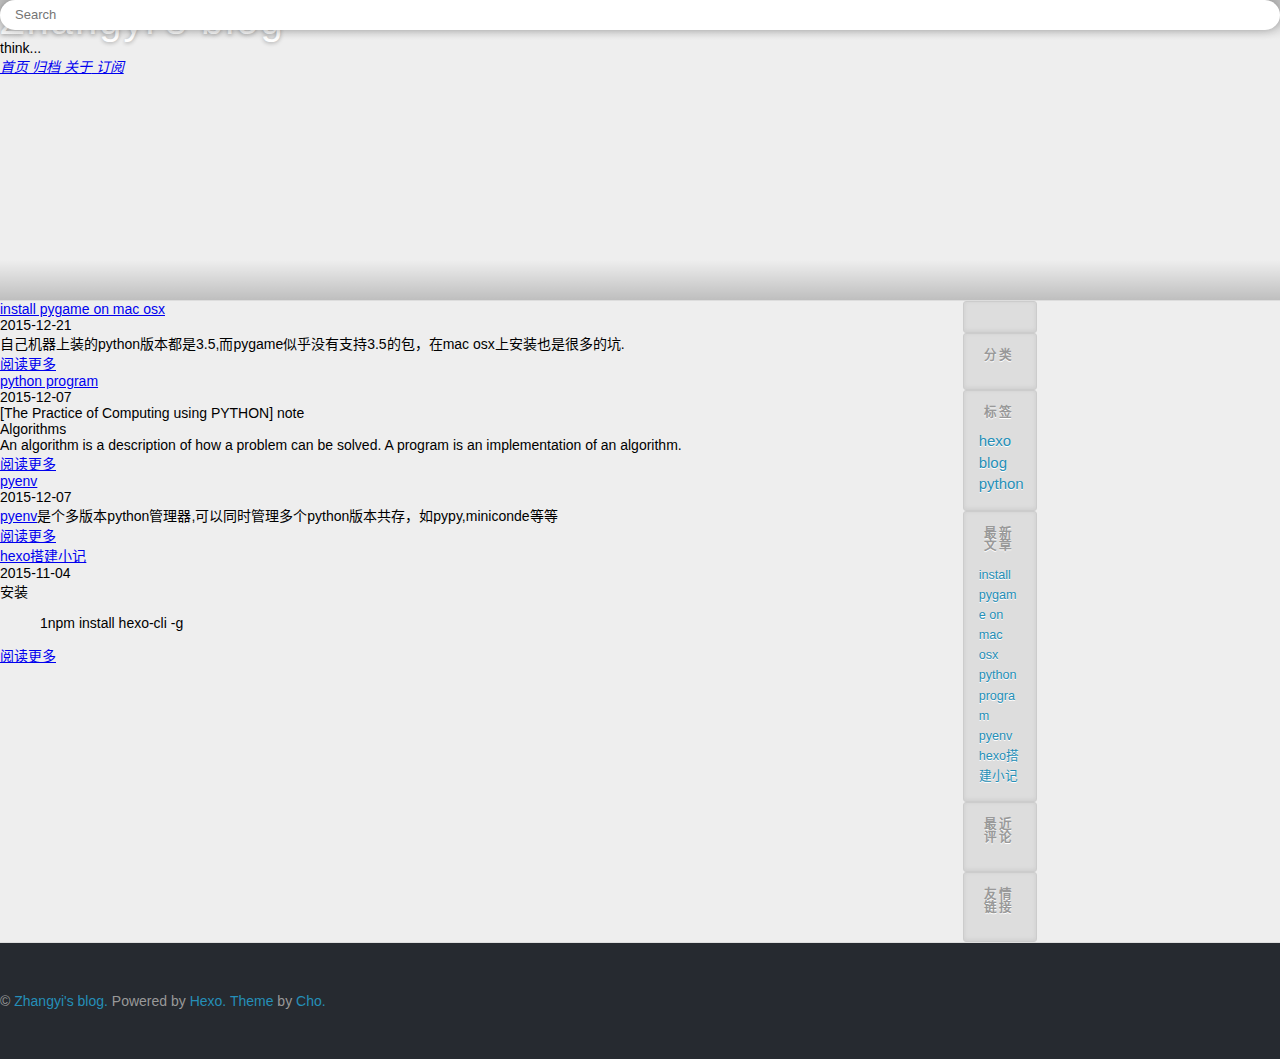
==== index.html @ 08f9d47a "Site updated: 2015-12-21 20:48:59" ====
<!DOCTYPE html><html lang="zh-CN"><head><meta http-equiv="content-type" content="text/html; charset=utf-8"/><meta content="width=device-width, initial-scale=1.0, maximum-scale=1.0, user-scalable=0" name="viewport"/><meta content="yes" name="apple-mobile-web-app-capable"/><meta content="black-translucent" name="apple-mobile-web-app-status-bar-style"/><meta content="telephone=no" name="format-detection"/><meta name="description"/><title>Zhangyi's blog | think...</title><link rel="stylesheet" type="text/css" href="/css/normalize.css"/><link rel="stylesheet" type="text/css" href="/css/pure-min.css"/><link rel="stylesheet" type="text/css" href="/css/grids-responsive-min.css"/><link rel="stylesheet" type="text/css" href="/css/style.css"/><link rel="Shortcut Icon" type="image/x-icon" href="/favicon.ico"/><link rel="apple-touch-icon" href="/apple-touch-icon.png"/><link rel="apple-touch-icon-precomposed" href="/apple-touch-icon.png"/><link rel="alternate" type="application/atom+xml" href="/atom.xml"/></head><body><div class="body_container"><div id="header"><div class="site-name"><h1 class="hidden">Zhangyi's blog</h1><a id="logo" href="/">Zhangyi's blog</a><p class="description">think...</p></div><div id="nav-menu"><a href="/" class="current"><i class="icon-home"> 首页</i></a><a href="/archives/"><i class="icon-archive"> 归档</i></a><a href="/about/"><i class="icon-about"> 关于</i></a><a href="/atom.xml"><i class="icon-rss"> 订阅</i></a></div></div><div id="layout" class="pure-g"><div class="pure-u-1 pure-u-md-3-4"><div class="content_container"><div class="post"><h2 class="post-title"><a href="/2015/12/21/install-pygame/">install pygame on mac osx</a></h2><div class="post-meta">2015-12-21</div><span data-disqus-identifier="2015/12/21/install-pygame/" class="disqus-comment-count"></span><div class="post-content"><p>  自己机器上装的python版本都是3.5,而pygame似乎没有支持3.5的包，在mac osx上安装也是很多的坑.</p></div><p class="readmore"><a href="/2015/12/21/install-pygame/">阅读更多</a></p></div><div class="post"><h2 class="post-title"><a href="/2015/12/07/python/">python program</a></h2><div class="post-meta">2015-12-07</div><span data-disqus-identifier="2015/12/07/python/" class="disqus-comment-count"></span><div class="post-content"><h2 id="[The_Practice_of_Computing_using_PYTHON]_note">[The Practice of Computing using PYTHON] note</h2><h3 id="Algorithms">Algorithms</h3><h4 id="An_algorithm_is_a_description_of_how_a_problem_can_be_solved-_A_program_is_an_implementation_of_an_algorithm-">An algorithm is a description of how a problem can be solved. A program is an implementation of an algorithm.</h4><ol></div><p class="readmore"><a href="/2015/12/07/python/">阅读更多</a></p></div><div class="post"><h2 class="post-title"><a href="/2015/12/07/pyenv/">pyenv</a></h2><div class="post-meta">2015-12-07</div><span data-disqus-identifier="2015/12/07/pyenv/" class="disqus-comment-count"></span><div class="post-content"><p><a href="https://github.com/yyuu/pyenv" target="_blank" rel="external">pyenv</a>是个多版本python管理器,可以同时管理多个python版本共存，如pypy,miniconde等等</p></div><p class="readmore"><a href="/2015/12/07/pyenv/">阅读更多</a></p></div><div class="post"><h2 class="post-title"><a href="/2015/11/04/hexo/">hexo搭建小记</a></h2><div class="post-meta">2015-11-04</div><span data-disqus-identifier="2015/11/04/hexo/" class="disqus-comment-count"></span><div class="post-content"><h3 id="安装">安装</h3><figure class="highlight bash"><table><tr><td class="gutter"><pre><span class="line">1</span><br></pre></td><td class="code"><pre><span class="line">npm install hexo-cli -g</span><br></pre></td></tr></table></figure></div><p class="readmore"><a href="/2015/11/04/hexo/">阅读更多</a></p></div><script id="dsq-count-scr" src="//zhangyi2099b## Your disqus_shortname, e.g. haomwei.disqus.com/count.js" async="async"></script></div></div><div class="pure-u-1-4"><div id="sidebar"><div class="widget"><form action="//www.google.com/search" method="get" accept-charset="utf-8" target="_blank" class="search-form"><input type="text" name="q" maxlength="20" placeholder="Search" class="search-form-input"/><input type="hidden" name="sitesearch" value="zhangyi2099.github.io"/></form></div><div class="widget"><div class="widget-title">分类</div></div><div class="widget"><div class="widget-title">标签</div><div class="tagcloud"><a href="/tags/hexo/" style="font-size: 15px;">hexo</a> <a href="/tags/blog/" style="font-size: 15px;">blog</a> <a href="/tags/python/" style="font-size: 15px;">python</a></div></div><div class="widget"><div class="widget-title">最新文章</div><ul class="post-list"><li class="post-list-item"><a class="post-list-link" href="/2015/12/21/install-pygame/">install pygame on mac osx</a></li><li class="post-list-item"><a class="post-list-link" href="/2015/12/07/python/">python program</a></li><li class="post-list-item"><a class="post-list-link" href="/2015/12/07/pyenv/">pyenv</a></li><li class="post-list-item"><a class="post-list-link" href="/2015/11/04/hexo/">hexo搭建小记</a></li></ul></div><div class="widget"><div class="widget-title">最近评论</div><script type="text/javascript" src="//zhangyi2099b## Your disqus_shortname, e.g. haomwei.disqus.com/recent_comments_widget.js?num_items=5&amp;hide_avatars=1&amp;avatar_size=32&amp;excerpt_length=20&amp;hide_mods=1"></script></div><div class="widget"><div class="widget-title">友情链接</div></div></div></div></div><div id="footer">© <a href="/" rel="nofollow">Zhangyi's blog.</a> Powered by<a rel="nofollow" target="_blank" href="https://hexo.io"> Hexo.</a><a rel="nofollow" target="_blank" href="https://github.com/tufu9441/maupassant-hexo"> Theme</a> by<a rel="nofollow" target="_blank" href="https://github.com/pagecho"> Cho.</a></div><a id="rocket" href="#top" class="show"></a><script src="/js/jquery.min.js" type="text/javascript"></script>
<script src="/js/totop.js" type="text/javascript"></script><script src="/js/fancybox.pack.js" type="text/javascript"></script>
<script src="/js/jquery.fancybox.js" type="text/javascript"></script><link rel="stylesheet" href="/css/jquery.fancybox.css" type="text/css"></div></body></html>
---- css/grids-responsive-min.css ----
/*!
Pure v0.6.0
Copyright 2014 Yahoo! Inc. All rights reserved.
Licensed under the BSD License.
https://github.com/yahoo/pure/blob/master/LICENSE.md
*/
@media screen and (min-width:35.5em){.pure-u-sm-1,.pure-u-sm-1-1,.pure-u-sm-1-2,.pure-u-sm-1-3,.pure-u-sm-2-3,.pure-u-sm-1-4,.pure-u-sm-3-4,.pure-u-sm-1-5,.pure-u-sm-2-5,.pure-u-sm-3-5,.pure-u-sm-4-5,.pure-u-sm-5-5,.pure-u-sm-1-6,.pure-u-sm-5-6,.pure-u-sm-1-8,.pure-u-sm-3-8,.pure-u-sm-5-8,.pure-u-sm-7-8,.pure-u-sm-1-12,.pure-u-sm-5-12,.pure-u-sm-7-12,.pure-u-sm-11-12,.pure-u-sm-1-24,.pure-u-sm-2-24,.pure-u-sm-3-24,.pure-u-sm-4-24,.pure-u-sm-5-24,.pure-u-sm-6-24,.pure-u-sm-7-24,.pure-u-sm-8-24,.pure-u-sm-9-24,.pure-u-sm-10-24,.pure-u-sm-11-24,.pure-u-sm-12-24,.pure-u-sm-13-24,.pure-u-sm-14-24,.pure-u-sm-15-24,.pure-u-sm-16-24,.pure-u-sm-17-24,.pure-u-sm-18-24,.pure-u-sm-19-24,.pure-u-sm-20-24,.pure-u-sm-21-24,.pure-u-sm-22-24,.pure-u-sm-23-24,.pure-u-sm-24-24{display:inline-block;*display:inline;zoom:1;letter-spacing:normal;word-spacing:normal;vertical-align:top;text-rendering:auto}.pure-u-sm-1-24{width:4.1667%;*width:4.1357%}.pure-u-sm-1-12,.pure-u-sm-2-24{width:8.3333%;*width:8.3023%}.pure-u-sm-1-8,.pure-u-sm-3-24{width:12.5%;*width:12.469%}.pure-u-sm-1-6,.pure-u-sm-4-24{width:16.6667%;*width:16.6357%}.pure-u-sm-1-5{width:20%;*width:19.969%}.pure-u-sm-5-24{width:20.8333%;*width:20.8023%}.pure-u-sm-1-4,.pure-u-sm-6-24{width:25%;*width:24.969%}.pure-u-sm-7-24{width:29.1667%;*width:29.1357%}.pure-u-sm-1-3,.pure-u-sm-8-24{width:33.3333%;*width:33.3023%}.pure-u-sm-3-8,.pure-u-sm-9-24{width:37.5%;*width:37.469%}.pure-u-sm-2-5{width:40%;*width:39.969%}.pure-u-sm-5-12,.pure-u-sm-10-24{width:41.6667%;*width:41.6357%}.pure-u-sm-11-24{width:45.8333%;*width:45.8023%}.pure-u-sm-1-2,.pure-u-sm-12-24{width:50%;*width:49.969%}.pure-u-sm-13-24{width:54.1667%;*width:54.1357%}.pure-u-sm-7-12,.pure-u-sm-14-24{width:58.3333%;*width:58.3023%}.pure-u-sm-3-5{width:60%;*width:59.969%}.pure-u-sm-5-8,.pure-u-sm-15-24{width:62.5%;*width:62.469%}.pure-u-sm-2-3,.pure-u-sm-16-24{width:66.6667%;*width:66.6357%}.pure-u-sm-17-24{width:70.8333%;*width:70.8023%}.pure-u-sm-3-4,.pure-u-sm-18-24{width:75%;*width:74.969%}.pure-u-sm-19-24{width:79.1667%;*width:79.1357%}.pure-u-sm-4-5{width:80%;*width:79.969%}.pure-u-sm-5-6,.pure-u-sm-20-24{width:83.3333%;*width:83.3023%}.pure-u-sm-7-8,.pure-u-sm-21-24{width:87.5%;*width:87.469%}.pure-u-sm-11-12,.pure-u-sm-22-24{width:91.6667%;*width:91.6357%}.pure-u-sm-23-24{width:95.8333%;*width:95.8023%}.pure-u-sm-1,.pure-u-sm-1-1,.pure-u-sm-5-5,.pure-u-sm-24-24{width:100%}}@media screen and (min-width:48em){.pure-u-md-1,.pure-u-md-1-1,.pure-u-md-1-2,.pure-u-md-1-3,.pure-u-md-2-3,.pure-u-md-1-4,.pure-u-md-3-4,.pure-u-md-1-5,.pure-u-md-2-5,.pure-u-md-3-5,.pure-u-md-4-5,.pure-u-md-5-5,.pure-u-md-1-6,.pure-u-md-5-6,.pure-u-md-1-8,.pure-u-md-3-8,.pure-u-md-5-8,.pure-u-md-7-8,.pure-u-md-1-12,.pure-u-md-5-12,.pure-u-md-7-12,.pure-u-md-11-12,.pure-u-md-1-24,.pure-u-md-2-24,.pure-u-md-3-24,.pure-u-md-4-24,.pure-u-md-5-24,.pure-u-md-6-24,.pure-u-md-7-24,.pure-u-md-8-24,.pure-u-md-9-24,.pure-u-md-10-24,.pure-u-md-11-24,.pure-u-md-12-24,.pure-u-md-13-24,.pure-u-md-14-24,.pure-u-md-15-24,.pure-u-md-16-24,.pure-u-md-17-24,.pure-u-md-18-24,.pure-u-md-19-24,.pure-u-md-20-24,.pure-u-md-21-24,.pure-u-md-22-24,.pure-u-md-23-24,.pure-u-md-24-24{display:inline-block;*display:inline;zoom:1;letter-spacing:normal;word-spacing:normal;vertical-align:top;text-rendering:auto}.pure-u-md-1-24{width:4.1667%;*width:4.1357%}.pure-u-md-1-12,.pure-u-md-2-24{width:8.3333%;*width:8.3023%}.pure-u-md-1-8,.pure-u-md-3-24{width:12.5%;*width:12.469%}.pure-u-md-1-6,.pure-u-md-4-24{width:16.6667%;*width:16.6357%}.pure-u-md-1-5{width:20%;*width:19.969%}.pure-u-md-5-24{width:20.8333%;*width:20.8023%}.pure-u-md-1-4,.pure-u-md-6-24{width:25%;*width:24.969%}.pure-u-md-7-24{width:29.1667%;*width:29.1357%}.pure-u-md-1-3,.pure-u-md-8-24{width:33.3333%;*width:33.3023%}.pure-u-md-3-8,.pure-u-md-9-24{width:37.5%;*width:37.469%}.pure-u-md-2-5{width:40%;*width:39.969%}.pure-u-md-5-12,.pure-u-md-10-24{width:41.6667%;*width:41.6357%}.pure-u-md-11-24{width:45.8333%;*width:45.8023%}.pure-u-md-1-2,.pure-u-md-12-24{width:50%;*width:49.969%}.pure-u-md-13-24{width:54.1667%;*width:54.1357%}.pure-u-md-7-12,.pure-u-md-14-24{width:58.3333%;*width:58.3023%}.pure-u-md-3-5{width:60%;*width:59.969%}.pure-u-md-5-8,.pure-u-md-15-24{width:62.5%;*width:62.469%}.pure-u-md-2-3,.pure-u-md-16-24{width:66.6667%;*width:66.6357%}.pure-u-md-17-24{width:70.8333%;*width:70.8023%}.pure-u-md-3-4,.pure-u-md-18-24{width:75%;*width:74.969%}.pure-u-md-19-24{width:79.1667%;*width:79.1357%}.pure-u-md-4-5{width:80%;*width:79.969%}.pure-u-md-5-6,.pure-u-md-20-24{width:83.3333%;*width:83.3023%}.pure-u-md-7-8,.pure-u-md-21-24{width:87.5%;*width:87.469%}.pure-u-md-11-12,.pure-u-md-22-24{width:91.6667%;*width:91.6357%}.pure-u-md-23-24{width:95.8333%;*width:95.8023%}.pure-u-md-1,.pure-u-md-1-1,.pure-u-md-5-5,.pure-u-md-24-24{width:100%}}@media screen and (min-width:64em){.pure-u-lg-1,.pure-u-lg-1-1,.pure-u-lg-1-2,.pure-u-lg-1-3,.pure-u-lg-2-3,.pure-u-lg-1-4,.pure-u-lg-3-4,.pure-u-lg-1-5,.pure-u-lg-2-5,.pure-u-lg-3-5,.pure-u-lg-4-5,.pure-u-lg-5-5,.pure-u-lg-1-6,.pure-u-lg-5-6,.pure-u-lg-1-8,.pure-u-lg-3-8,.pure-u-lg-5-8,.pure-u-lg-7-8,.pure-u-lg-1-12,.pure-u-lg-5-12,.pure-u-lg-7-12,.pure-u-lg-11-12,.pure-u-lg-1-24,.pure-u-lg-2-24,.pure-u-lg-3-24,.pure-u-lg-4-24,.pure-u-lg-5-24,.pure-u-lg-6-24,.pure-u-lg-7-24,.pure-u-lg-8-24,.pure-u-lg-9-24,.pure-u-lg-10-24,.pure-u-lg-11-24,.pure-u-lg-12-24,.pure-u-lg-13-24,.pure-u-lg-14-24,.pure-u-lg-15-24,.pure-u-lg-16-24,.pure-u-lg-17-24,.pure-u-lg-18-24,.pure-u-lg-19-24,.pure-u-lg-20-24,.pure-u-lg-21-24,.pure-u-lg-22-24,.pure-u-lg-23-24,.pure-u-lg-24-24{display:inline-block;*display:inline;zoom:1;letter-spacing:normal;word-spacing:normal;vertical-align:top;text-rendering:auto}.pure-u-lg-1-24{width:4.1667%;*width:4.1357%}.pure-u-lg-1-12,.pure-u-lg-2-24{width:8.3333%;*width:8.3023%}.pure-u-lg-1-8,.pure-u-lg-3-24{width:12.5%;*width:12.469%}.pure-u-lg-1-6,.pure-u-lg-4-24{width:16.6667%;*width:16.6357%}.pure-u-lg-1-5{width:20%;*width:19.969%}.pure-u-lg-5-24{width:20.8333%;*width:20.8023%}.pure-u-lg-1-4,.pure-u-lg-6-24{width:25%;*width:24.969%}.pure-u-lg-7-24{width:29.1667%;*width:29.1357%}.pure-u-lg-1-3,.pure-u-lg-8-24{width:33.3333%;*width:33.3023%}.pure-u-lg-3-8,.pure-u-lg-9-24{width:37.5%;*width:37.469%}.pure-u-lg-2-5{width:40%;*width:39.969%}.pure-u-lg-5-12,.pure-u-lg-10-24{width:41.6667%;*width:41.6357%}.pure-u-lg-11-24{width:45.8333%;*width:45.8023%}.pure-u-lg-1-2,.pure-u-lg-12-24{width:50%;*width:49.969%}.pure-u-lg-13-24{width:54.1667%;*width:54.1357%}.pure-u-lg-7-12,.pure-u-lg-14-24{width:58.3333%;*width:58.3023%}.pure-u-lg-3-5{width:60%;*width:59.969%}.pure-u-lg-5-8,.pure-u-lg-15-24{width:62.5%;*width:62.469%}.pure-u-lg-2-3,.pure-u-lg-16-24{width:66.6667%;*width:66.6357%}.pure-u-lg-17-24{width:70.8333%;*width:70.8023%}.pure-u-lg-3-4,.pure-u-lg-18-24{width:75%;*width:74.969%}.pure-u-lg-19-24{width:79.1667%;*width:79.1357%}.pure-u-lg-4-5{width:80%;*width:79.969%}.pure-u-lg-5-6,.pure-u-lg-20-24{width:83.3333%;*width:83.3023%}.pure-u-lg-7-8,.pure-u-lg-21-24{width:87.5%;*width:87.469%}.pure-u-lg-11-12,.pure-u-lg-22-24{width:91.6667%;*width:91.6357%}.pure-u-lg-23-24{width:95.8333%;*width:95.8023%}.pure-u-lg-1,.pure-u-lg-1-1,.pure-u-lg-5-5,.pure-u-lg-24-24{width:100%}}@media screen and (min-width:80em){.pure-u-xl-1,.pure-u-xl-1-1,.pure-u-xl-1-2,.pure-u-xl-1-3,.pure-u-xl-2-3,.pure-u-xl-1-4,.pure-u-xl-3-4,.pure-u-xl-1-5,.pure-u-xl-2-5,.pure-u-xl-3-5,.pure-u-xl-4-5,.pure-u-xl-5-5,.pure-u-xl-1-6,.pure-u-xl-5-6,.pure-u-xl-1-8,.pure-u-xl-3-8,.pure-u-xl-5-8,.pure-u-xl-7-8,.pure-u-xl-1-12,.pure-u-xl-5-12,.pure-u-xl-7-12,.pure-u-xl-11-12,.pure-u-xl-1-24,.pure-u-xl-2-24,.pure-u-xl-3-24,.pure-u-xl-4-24,.pure-u-xl-5-24,.pure-u-xl-6-24,.pure-u-xl-7-24,.pure-u-xl-8-24,.pure-u-xl-9-24,.pure-u-xl-10-24,.pure-u-xl-11-24,.pure-u-xl-12-24,.pure-u-xl-13-24,.pure-u-xl-14-24,.pure-u-xl-15-24,.pure-u-xl-16-24,.pure-u-xl-17-24,.pure-u-xl-18-24,.pure-u-xl-19-24,.pure-u-xl-20-24,.pure-u-xl-21-24,.pure-u-xl-22-24,.pure-u-xl-23-24,.pure-u-xl-24-24{display:inline-block;*display:inline;zoom:1;letter-spacing:normal;word-spacing:normal;vertical-align:top;text-rendering:auto}.pure-u-xl-1-24{width:4.1667%;*width:4.1357%}.pure-u-xl-1-12,.pure-u-xl-2-24{width:8.3333%;*width:8.3023%}.pure-u-xl-1-8,.pure-u-xl-3-24{width:12.5%;*width:12.469%}.pure-u-xl-1-6,.pure-u-xl-4-24{width:16.6667%;*width:16.6357%}.pure-u-xl-1-5{width:20%;*width:19.969%}.pure-u-xl-5-24{width:20.8333%;*width:20.8023%}.pure-u-xl-1-4,.pure-u-xl-6-24{width:25%;*width:24.969%}.pure-u-xl-7-24{width:29.1667%;*width:29.1357%}.pure-u-xl-1-3,.pure-u-xl-8-24{width:33.3333%;*width:33.3023%}.pure-u-xl-3-8,.pure-u-xl-9-24{width:37.5%;*width:37.469%}.pure-u-xl-2-5{width:40%;*width:39.969%}.pure-u-xl-5-12,.pure-u-xl-10-24{width:41.6667%;*width:41.6357%}.pure-u-xl-11-24{width:45.8333%;*width:45.8023%}.pure-u-xl-1-2,.pure-u-xl-12-24{width:50%;*width:49.969%}.pure-u-xl-13-24{width:54.1667%;*width:54.1357%}.pure-u-xl-7-12,.pure-u-xl-14-24{width:58.3333%;*width:58.3023%}.pure-u-xl-3-5{width:60%;*width:59.969%}.pure-u-xl-5-8,.pure-u-xl-15-24{width:62.5%;*width:62.469%}.pure-u-xl-2-3,.pure-u-xl-16-24{width:66.6667%;*width:66.6357%}.pure-u-xl-17-24{width:70.8333%;*width:70.8023%}.pure-u-xl-3-4,.pure-u-xl-18-24{width:75%;*width:74.969%}.pure-u-xl-19-24{width:79.1667%;*width:79.1357%}.pure-u-xl-4-5{width:80%;*width:79.969%}.pure-u-xl-5-6,.pure-u-xl-20-24{width:83.3333%;*width:83.3023%}.pure-u-xl-7-8,.pure-u-xl-21-24{width:87.5%;*width:87.469%}.pure-u-xl-11-12,.pure-u-xl-22-24{width:91.6667%;*width:91.6357%}.pure-u-xl-23-24{width:95.8333%;*width:95.8023%}.pure-u-xl-1,.pure-u-xl-1-1,.pure-u-xl-5-5,.pure-u-xl-24-24{width:100%}}
---- css/style.css ----
body {
  width: 100%;
}
body:before,
body:after {
  content: "";
  display: table;
}
body:after {
  clear: both;
}
html,
body,
div,
span,
applet,
object,
iframe,
h1,
h2,
h3,
h4,
h5,
h6,
p,
blockquote,
pre,
a,
abbr,
acronym,
address,
big,
cite,
code,
del,
dfn,
em,
img,
ins,
kbd,
q,
s,
samp,
small,
strike,
strong,
sub,
sup,
tt,
var,
dl,
dt,
dd,
ol,
ul,
li,
fieldset,
form,
label,
legend,
table,
caption,
tbody,
tfoot,
thead,
tr,
th,
td {
  margin: 0;
  padding: 0;
  border: 0;
  outline: 0;
  font-weight: inherit;
  font-style: inherit;
  font-family: inherit;
  font-size: 100%;
  vertical-align: baseline;
}
body {
  line-height: 1;
  color: #000;
  background: #fff;
}
ol,
ul {
  list-style: none;
}
table {
  border-collapse: separate;
  border-spacing: 0;
  vertical-align: middle;
}
caption,
th,
td {
  text-align: left;
  font-weight: normal;
  vertical-align: middle;
}
a img {
  border: none;
}
input,
button {
  margin: 0;
  padding: 0;
}
input::-moz-focus-inner,
button::-moz-focus-inner {
  border: 0;
  padding: 0;
}
@font-face {
  font-family: FontAwesome;
  font-style: normal;
  font-weight: normal;
  src: url("fonts/fontawesome-webfont.eot?v=#4.0.3");
  src: url("fonts/fontawesome-webfont.eot?#iefix&v=#4.0.3") format("embedded-opentype"), url("fonts/fontawesome-webfont.woff?v=#4.0.3") format("woff"), url("fonts/fontawesome-webfont.ttf?v=#4.0.3") format("truetype"), url("fonts/fontawesome-webfont.svg#fontawesomeregular?v=#4.0.3") format("svg");
}
html,
body,
#container {
  height: 100%;
}
body {
  background: #eee;
  font: 14px "Helvetica Neue", Helvetica, Arial, sans-serif;
  -webkit-text-size-adjust: 100%;
}
.outer {
  max-width: 1220px;
  margin: 0 auto;
  padding: 0 20px;
}
.outer:before,
.outer:after {
  content: "";
  display: table;
}
.outer:after {
  clear: both;
}
.inner {
  display: inline;
  float: left;
  width: 98.33333333333333%;
  margin: 0 0.833333333333333%;
}
.left,
.alignleft {
  float: left;
}
.right,
.alignright {
  float: right;
}
.clear {
  clear: both;
}
#container {
  position: relative;
}
.mobile-nav-on {
  overflow: hidden;
}
#wrap {
  height: 100%;
  width: 100%;
  position: absolute;
  top: 0;
  left: 0;
  -webkit-transition: 0.2s ease-out;
  -moz-transition: 0.2s ease-out;
  -ms-transition: 0.2s ease-out;
  transition: 0.2s ease-out;
  z-index: 1;
  background: #eee;
}
.mobile-nav-on #wrap {
  left: 280px;
}
@media screen and (min-width: 768px) {
  #main {
    display: inline;
    float: left;
    width: 73.33333333333333%;
    margin: 0 0.833333333333333%;
  }
}
.article-date,
.article-category-link,
.archive-year,
.widget-title {
  text-decoration: none;
  text-transform: uppercase;
  letter-spacing: 2px;
  color: #999;
  margin-bottom: 1em;
  margin-left: 5px;
  line-height: 1em;
  text-shadow: 0 1px #fff;
  font-weight: bold;
}
.article-inner,
.archive-article-inner {
  background: #fff;
  -webkit-box-shadow: 1px 2px 3px #ddd;
  box-shadow: 1px 2px 3px #ddd;
  border: 1px solid #ddd;
  -webkit-border-radius: 3px;
  border-radius: 3px;
}
.article-entry h1,
.widget h1 {
  font-size: 2em;
}
.article-entry h2,
.widget h2 {
  font-size: 1.5em;
}
.article-entry h3,
.widget h3 {
  font-size: 1.3em;
}
.article-entry h4,
.widget h4 {
  font-size: 1.2em;
}
.article-entry h5,
.widget h5 {
  font-size: 1em;
}
.article-entry h6,
.widget h6 {
  font-size: 1em;
  color: #999;
}
.article-entry hr,
.widget hr {
  border: 1px dashed #ddd;
}
.article-entry strong,
.widget strong {
  font-weight: bold;
}
.article-entry em,
.widget em,
.article-entry cite,
.widget cite {
  font-style: italic;
}
.article-entry sup,
.widget sup,
.article-entry sub,
.widget sub {
  font-size: 0.75em;
  line-height: 0;
  position: relative;
  vertical-align: baseline;
}
.article-entry sup,
.widget sup {
  top: -0.5em;
}
.article-entry sub,
.widget sub {
  bottom: -0.2em;
}
.article-entry small,
.widget small {
  font-size: 0.85em;
}
.article-entry acronym,
.widget acronym,
.article-entry abbr,
.widget abbr {
  border-bottom: 1px dotted;
}
.article-entry ul,
.widget ul,
.article-entry ol,
.widget ol,
.article-entry dl,
.widget dl {
  margin: 0 20px;
  line-height: 1.6em;
}
.article-entry ul ul,
.widget ul ul,
.article-entry ol ul,
.widget ol ul,
.article-entry ul ol,
.widget ul ol,
.article-entry ol ol,
.widget ol ol {
  margin-top: 0;
  margin-bottom: 0;
}
.article-entry ul,
.widget ul {
  list-style: disc;
}
.article-entry ol,
.widget ol {
  list-style: decimal;
}
.article-entry dt,
.widget dt {
  font-weight: bold;
}
#header {
  height: 300px;
  position: relative;
  border-bottom: 1px solid #ddd;
}
#header:before,
#header:after {
  content: "";
  position: absolute;
  left: 0;
  right: 0;
  height: 40px;
}
#header:before {
  top: 0;
  background: -webkit-linear-gradient(rgba(0,0,0,0.2), transparent);
  background: -moz-linear-gradient(rgba(0,0,0,0.2), transparent);
  background: -ms-linear-gradient(rgba(0,0,0,0.2), transparent);
  background: linear-gradient(rgba(0,0,0,0.2), transparent);
}
#header:after {
  bottom: 0;
  background: -webkit-linear-gradient(transparent, rgba(0,0,0,0.2));
  background: -moz-linear-gradient(transparent, rgba(0,0,0,0.2));
  background: -ms-linear-gradient(transparent, rgba(0,0,0,0.2));
  background: linear-gradient(transparent, rgba(0,0,0,0.2));
}
#header-outer {
  height: 100%;
  position: relative;
}
#header-inner {
  position: relative;
  overflow: hidden;
}
#banner {
  position: absolute;
  top: 0;
  left: 0;
  width: 100%;
  height: 100%;
  background: url("images/banner.jpg") center #000;
  -webkit-background-size: cover;
  -moz-background-size: cover;
  background-size: cover;
  z-index: -1;
}
#header-title {
  text-align: center;
  height: 40px;
  position: absolute;
  top: 50%;
  left: 0;
  margin-top: -20px;
}
#logo,
#subtitle {
  text-decoration: none;
  color: #fff;
  font-weight: 300;
  text-shadow: 0 1px 4px rgba(0,0,0,0.3);
}
#logo {
  font-size: 40px;
  line-height: 40px;
  letter-spacing: 2px;
}
#subtitle {
  font-size: 16px;
  line-height: 16px;
  letter-spacing: 1px;
}
#subtitle-wrap {
  margin-top: 16px;
}
#main-nav {
  float: left;
  margin-left: -15px;
}
.nav-icon,
.main-nav-link {
  float: left;
  color: #fff;
  opacity: 0.6;
  text-decoration: none;
  text-shadow: 0 1px rgba(0,0,0,0.2);
  -webkit-transition: opacity 0.2s;
  -moz-transition: opacity 0.2s;
  -ms-transition: opacity 0.2s;
  transition: opacity 0.2s;
  display: block;
  padding: 20px 15px;
}
.nav-icon:hover,
.main-nav-link:hover {
  opacity: 1;
}
.nav-icon {
  font-family: FontAwesome;
  text-align: center;
  font-size: 14px;
  width: 14px;
  height: 14px;
  padding: 20px 15px;
  position: relative;
  cursor: pointer;
}
.main-nav-link {
  font-weight: 300;
  letter-spacing: 1px;
}
@media screen and (max-width: 479px) {
  .main-nav-link {
    display: none;
  }
}
#main-nav-toggle {
  display: none;
}
#main-nav-toggle:before {
  content: "\f0c9";
}
@media screen and (max-width: 479px) {
  #main-nav-toggle {
    display: block;
  }
}
#sub-nav {
  float: right;
  margin-right: -15px;
}
#nav-rss-link:before {
  content: "\f09e";
}
#nav-search-btn:before {
  content: "\f002";
}
#search-form-wrap {
  position: absolute;
  top: 15px;
  width: 150px;
  height: 30px;
  right: -150px;
  opacity: 0;
  -webkit-transition: 0.2s ease-out;
  -moz-transition: 0.2s ease-out;
  -ms-transition: 0.2s ease-out;
  transition: 0.2s ease-out;
}
#search-form-wrap.on {
  opacity: 1;
  right: 0;
}
@media screen and (max-width: 479px) {
  #search-form-wrap {
    width: 100%;
    right: -100%;
  }
}
.search-form {
  position: absolute;
  top: 0;
  left: 0;
  right: 0;
  background: #fff;
  padding: 5px 15px;
  -webkit-border-radius: 15px;
  border-radius: 15px;
  -webkit-box-shadow: 0 0 10px rgba(0,0,0,0.3);
  box-shadow: 0 0 10px rgba(0,0,0,0.3);
}
.search-form-input {
  border: none;
  background: none;
  color: #555;
  width: 100%;
  font: 13px "Helvetica Neue", Helvetica, Arial, sans-serif;
  outline: none;
}
.search-form-input::-webkit-search-results-decoration,
.search-form-input::-webkit-search-cancel-button {
  -webkit-appearance: none;
}
.search-form-submit {
  position: absolute;
  top: 50%;
  right: 10px;
  margin-top: -7px;
  font: 13px FontAwesome;
  border: none;
  background: none;
  color: #bbb;
  cursor: pointer;
}
.search-form-submit:hover,
.search-form-submit:focus {
  color: #777;
}
.article {
  margin: 50px 0;
}
.article-inner {
  overflow: hidden;
}
.article-meta:before,
.article-meta:after {
  content: "";
  display: table;
}
.article-meta:after {
  clear: both;
}
.article-date {
  float: left;
}
.article-category {
  float: left;
  line-height: 1em;
  color: #ccc;
  text-shadow: 0 1px #fff;
  margin-left: 8px;
}
.article-category:before {
  content: "\2022";
}
.article-category-link {
  margin: 0 12px 1em;
}
.article-header {
  padding: 20px 20px 0;
}
.article-title {
  text-decoration: none;
  font-size: 2em;
  font-weight: bold;
  color: #555;
  line-height: 1.1em;
  -webkit-transition: color 0.2s;
  -moz-transition: color 0.2s;
  -ms-transition: color 0.2s;
  transition: color 0.2s;
}
a.article-title:hover {
  color: #258fb8;
}
.article-entry {
  color: #555;
  padding: 0 20px;
}
.article-entry:before,
.article-entry:after {
  content: "";
  display: table;
}
.article-entry:after {
  clear: both;
}
.article-entry p,
.article-entry table {
  line-height: 1.6em;
  margin: 1.6em 0;
}
.article-entry h1,
.article-entry h2,
.article-entry h3,
.article-entry h4,
.article-entry h5,
.article-entry h6 {
  font-weight: bold;
}
.article-entry h1,
.article-entry h2,
.article-entry h3,
.article-entry h4,
.article-entry h5,
.article-entry h6 {
  line-height: 1.1em;
  margin: 1.1em 0;
}
.article-entry a {
  color: #258fb8;
  text-decoration: none;
}
.article-entry a:hover {
  text-decoration: underline;
}
.article-entry ul,
.article-entry ol,
.article-entry dl {
  margin-top: 1.6em;
  margin-bottom: 1.6em;
}
.article-entry img,
.article-entry video {
  max-width: 100%;
  height: auto;
  display: block;
  margin: auto;
}
.article-entry iframe {
  border: none;
}
.article-entry table {
  width: 100%;
  border-collapse: collapse;
  border-spacing: 0;
}
.article-entry th {
  font-weight: bold;
  border-bottom: 3px solid #ddd;
  padding-bottom: 0.5em;
}
.article-entry td {
  border-bottom: 1px solid #ddd;
  padding: 10px 0;
}
.article-entry blockquote {
  font-family: Georgia, "Times New Roman", serif;
  font-size: 1.4em;
  margin: 1.6em 20px;
  text-align: center;
}
.article-entry blockquote footer {
  font-size: 14px;
  margin: 1.6em 0;
  font-family: "Helvetica Neue", Helvetica, Arial, sans-serif;
}
.article-entry blockquote footer cite:before {
  content: "—";
  padding: 0 0.5em;
}
.article-entry .pullquote {
  text-align: left;
  width: 45%;
  margin: 0;
}
.article-entry .pullquote.left {
  margin-left: 0.5em;
  margin-right: 1em;
}
.article-entry .pullquote.right {
  margin-right: 0.5em;
  margin-left: 1em;
}
.article-entry .caption {
  color: #999;
  display: block;
  font-size: 0.9em;
  margin-top: 0.5em;
  position: relative;
  text-align: center;
}
.article-entry .video-container {
  position: relative;
  padding-top: 56.25%;
  height: 0;
  overflow: hidden;
}
.article-entry .video-container iframe,
.article-entry .video-container object,
.article-entry .video-container embed {
  position: absolute;
  top: 0;
  left: 0;
  width: 100%;
  height: 100%;
  margin-top: 0;
}
.article-more-link a {
  display: inline-block;
  line-height: 1em;
  padding: 6px 15px;
  -webkit-border-radius: 15px;
  border-radius: 15px;
  background: #eee;
  color: #999;
  text-shadow: 0 1px #fff;
  text-decoration: none;
}
.article-more-link a:hover {
  background: #258fb8;
  color: #fff;
  text-decoration: none;
  text-shadow: 0 1px #1e7293;
}
.article-footer {
  font-size: 0.85em;
  line-height: 1.6em;
  border-top: 1px solid #ddd;
  padding-top: 1.6em;
  margin: 0 20px 20px;
}
.article-footer:before,
.article-footer:after {
  content: "";
  display: table;
}
.article-footer:after {
  clear: both;
}
.article-footer a {
  color: #999;
  text-decoration: none;
}
.article-footer a:hover {
  color: #555;
}
.article-tag-list-item {
  float: left;
  margin-right: 10px;
}
.article-tag-list-link:before {
  content: "#";
}
.article-comment-link {
  float: right;
}
.article-comment-link:before {
  content: "\f075";
  font-family: FontAwesome;
  padding-right: 8px;
}
.article-share-link {
  cursor: pointer;
  float: right;
  margin-left: 20px;
}
.article-share-link:before {
  content: "\f064";
  font-family: FontAwesome;
  padding-right: 6px;
}
#article-nav {
  position: relative;
}
#article-nav:before,
#article-nav:after {
  content: "";
  display: table;
}
#article-nav:after {
  clear: both;
}
@media screen and (min-width: 768px) {
  #article-nav {
    margin: 50px 0;
  }
  #article-nav:before {
    width: 8px;
    height: 8px;
    position: absolute;
    top: 50%;
    left: 50%;
    margin-top: -4px;
    margin-left: -4px;
    content: "";
    -webkit-border-radius: 50%;
    border-radius: 50%;
    background: #ddd;
    -webkit-box-shadow: 0 1px 2px #fff;
    box-shadow: 0 1px 2px #fff;
  }
}
.article-nav-link-wrap {
  text-decoration: none;
  text-shadow: 0 1px #fff;
  color: #999;
  -webkit-box-sizing: border-box;
  -moz-box-sizing: border-box;
  box-sizing: border-box;
  margin-top: 50px;
  text-align: center;
  display: block;
}
.article-nav-link-wrap:hover {
  color: #555;
}
@media screen and (min-width: 768px) {
  .article-nav-link-wrap {
    width: 50%;
    margin-top: 0;
  }
}
@media screen and (min-width: 768px) {
  #article-nav-newer {
    float: left;
    text-align: right;
    padding-right: 20px;
  }
}
@media screen and (min-width: 768px) {
  #article-nav-older {
    float: right;
    text-align: left;
    padding-left: 20px;
  }
}
.article-nav-caption {
  text-transform: uppercase;
  letter-spacing: 2px;
  color: #ddd;
  line-height: 1em;
  font-weight: bold;
}
#article-nav-newer .article-nav-caption {
  margin-right: -2px;
}
.article-nav-title {
  font-size: 0.85em;
  line-height: 1.6em;
  margin-top: 0.5em;
}
.article-share-box {
  position: absolute;
  display: none;
  background: #fff;
  -webkit-box-shadow: 1px 2px 10px rgba(0,0,0,0.2);
  box-shadow: 1px 2px 10px rgba(0,0,0,0.2);
  -webkit-border-radius: 3px;
  border-radius: 3px;
  margin-left: -145px;
  overflow: hidden;
  z-index: 1;
}
.article-share-box.on {
  display: block;
}
.article-share-input {
  width: 100%;
  background: none;
  -webkit-box-sizing: border-box;
  -moz-box-sizing: border-box;
  box-sizing: border-box;
  font: 14px "Helvetica Neue", Helvetica, Arial, sans-serif;
  padding: 0 15px;
  color: #555;
  outline: none;
  border: 1px solid #ddd;
  -webkit-border-radius: 3px 3px 0 0;
  border-radius: 3px 3px 0 0;
  height: 36px;
  line-height: 36px;
}
.article-share-links {
  background: #eee;
}
.article-share-links:before,
.article-share-links:after {
  content: "";
  display: table;
}
.article-share-links:after {
  clear: both;
}
.article-share-twitter,
.article-share-facebook,
.article-share-pinterest,
.article-share-google {
  width: 50px;
  height: 36px;
  display: block;
  float: left;
  position: relative;
  color: #999;
  text-shadow: 0 1px #fff;
}
.article-share-twitter:before,
.article-share-facebook:before,
.article-share-pinterest:before,
.article-share-google:before {
  font-size: 20px;
  font-family: FontAwesome;
  width: 20px;
  height: 20px;
  position: absolute;
  top: 50%;
  left: 50%;
  margin-top: -10px;
  margin-left: -10px;
  text-align: center;
}
.article-share-twitter:hover,
.article-share-facebook:hover,
.article-share-pinterest:hover,
.article-share-google:hover {
  color: #fff;
}
.article-share-twitter:before {
  content: "\f099";
}
.article-share-twitter:hover {
  background: #00aced;
  text-shadow: 0 1px #008abe;
}
.article-share-facebook:before {
  content: "\f09a";
}
.article-share-facebook:hover {
  background: #3b5998;
  text-shadow: 0 1px #2f477a;
}
.article-share-pinterest:before {
  content: "\f0d2";
}
.article-share-pinterest:hover {
  background: #cb2027;
  text-shadow: 0 1px #a21a1f;
}
.article-share-google:before {
  content: "\f0d5";
}
.article-share-google:hover {
  background: #dd4b39;
  text-shadow: 0 1px #be3221;
}
.article-gallery {
  background: #000;
  position: relative;
}
.article-gallery-photos {
  position: relative;
  overflow: hidden;
}
.article-gallery-img {
  display: none;
  max-width: 100%;
}
.article-gallery-img:first-child {
  display: block;
}
.article-gallery-img.loaded {
  position: absolute;
  display: block;
}
.article-gallery-img img {
  display: block;
  max-width: 100%;
  margin: 0 auto;
}
#comments {
  background: #fff;
  -webkit-box-shadow: 1px 2px 3px #ddd;
  box-shadow: 1px 2px 3px #ddd;
  padding: 20px;
  border: 1px solid #ddd;
  -webkit-border-radius: 3px;
  border-radius: 3px;
  margin: 50px 0;
}
#comments a {
  color: #258fb8;
}
.archives-wrap {
  margin: 50px 0;
}
.archives:before,
.archives:after {
  content: "";
  display: table;
}
.archives:after {
  clear: both;
}
.archive-year-wrap {
  margin-bottom: 1em;
}
.archives {
  -webkit-column-gap: 10px;
  -moz-column-gap: 10px;
  column-gap: 10px;
}
@media screen and (min-width: 480px) and (max-width: 767px) {
  .archives {
    -webkit-column-count: 2;
    -moz-column-count: 2;
    column-count: 2;
  }
}
@media screen and (min-width: 768px) {
  .archives {
    -webkit-column-count: 3;
    -moz-column-count: 3;
    column-count: 3;
  }
}
.archive-article {
  -webkit-column-break-inside: avoid;
  page-break-inside: avoid;
  overflow: hidden;
  break-inside: avoid-column;
}
.archive-article-inner {
  padding: 10px;
  margin-bottom: 15px;
}
.archive-article-title {
  text-decoration: none;
  font-weight: bold;
  color: #555;
  -webkit-transition: color 0.2s;
  -moz-transition: color 0.2s;
  -ms-transition: color 0.2s;
  transition: color 0.2s;
  line-height: 1.6em;
}
.archive-article-title:hover {
  color: #258fb8;
}
.archive-article-footer {
  margin-top: 1em;
}
.archive-article-date {
  color: #999;
  text-decoration: none;
  font-size: 0.85em;
  line-height: 1em;
  margin-bottom: 0.5em;
  display: block;
}
#page-nav {
  margin: 50px auto;
  background: #fff;
  -webkit-box-shadow: 1px 2px 3px #ddd;
  box-shadow: 1px 2px 3px #ddd;
  border: 1px solid #ddd;
  -webkit-border-radius: 3px;
  border-radius: 3px;
  text-align: center;
  color: #999;
  overflow: hidden;
}
#page-nav:before,
#page-nav:after {
  content: "";
  display: table;
}
#page-nav:after {
  clear: both;
}
#page-nav a,
#page-nav span {
  padding: 10px 20px;
  line-height: 1;
  height: 2ex;
}
#page-nav a {
  color: #999;
  text-decoration: none;
}
#page-nav a:hover {
  background: #999;
  color: #fff;
}
#page-nav .prev {
  float: left;
}
#page-nav .next {
  float: right;
}
#page-nav .page-number {
  display: inline-block;
}
@media screen and (max-width: 479px) {
  #page-nav .page-number {
    display: none;
  }
}
#page-nav .current {
  color: #555;
  font-weight: bold;
}
#page-nav .space {
  color: #ddd;
}
#footer {
  background: #262a30;
  padding: 50px 0;
  border-top: 1px solid #ddd;
  color: #999;
}
#footer a {
  color: #258fb8;
  text-decoration: none;
}
#footer a:hover {
  text-decoration: underline;
}
#footer-info {
  line-height: 1.6em;
  font-size: 0.85em;
}
.article-entry pre,
.article-entry .highlight {
  background: #2d2d2d;
  margin: 0 -20px;
  padding: 15px 20px;
  border-style: solid;
  border-color: #ddd;
  border-width: 1px 0;
  overflow: auto;
  color: #ccc;
  line-height: 22.400000000000002px;
}
.article-entry .highlight .gutter pre,
.article-entry .gist .gist-file .gist-data .line-numbers {
  color: #666;
  font-size: 0.85em;
}
.article-entry pre,
.article-entry code {
  font-family: "Source Code Pro", Consolas, Monaco, Menlo, Consolas, monospace;
}
.article-entry code {
  background: #eee;
  text-shadow: 0 1px #fff;
  padding: 0 0.3em;
}
.article-entry pre code {
  background: none;
  text-shadow: none;
  padding: 0;
}
.article-entry .highlight pre {
  border: none;
  margin: 0;
  padding: 0;
}
.article-entry .highlight table {
  margin: 0;
  width: auto;
}
.article-entry .highlight td {
  border: none;
  padding: 0;
}
.article-entry .highlight figcaption {
  font-size: 0.85em;
  color: #999;
  line-height: 1em;
  margin-bottom: 1em;
}
.article-entry .highlight figcaption:before,
.article-entry .highlight figcaption:after {
  content: "";
  display: table;
}
.article-entry .highlight figcaption:after {
  clear: both;
}
.article-entry .highlight figcaption a {
  float: right;
}
.article-entry .highlight .gutter pre {
  text-align: right;
  padding-right: 20px;
}
.article-entry .highlight .line {
  height: 22.400000000000002px;
}
.article-entry .gist {
  margin: 0 -20px;
  border-style: solid;
  border-color: #ddd;
  border-width: 1px 0;
  background: #2d2d2d;
  padding: 15px 20px 15px 0;
}
.article-entry .gist .gist-file {
  border: none;
  font-family: "Source Code Pro", Consolas, Monaco, Menlo, Consolas, monospace;
  margin: 0;
}
.article-entry .gist .gist-file .gist-data {
  background: none;
  border: none;
}
.article-entry .gist .gist-file .gist-data .line-numbers {
  background: none;
  border: none;
  padding: 0 20px 0 0;
}
.article-entry .gist .gist-file .gist-data .line-data {
  padding: 0 !important;
}
.article-entry .gist .gist-file .highlight {
  margin: 0;
  padding: 0;
  border: none;
}
.article-entry .gist .gist-file .gist-meta {
  background: #2d2d2d;
  color: #999;
  font: 0.85em "Helvetica Neue", Helvetica, Arial, sans-serif;
  text-shadow: 0 0;
  padding: 0;
  margin-top: 1em;
  margin-left: 20px;
}
.article-entry .gist .gist-file .gist-meta a {
  color: #258fb8;
  font-weight: normal;
}
.article-entry .gist .gist-file .gist-meta a:hover {
  text-decoration: underline;
}
pre .comment,
pre .title {
  color: #999;
}
pre .variable,
pre .attribute,
pre .tag,
pre .regexp,
pre .ruby .constant,
pre .xml .tag .title,
pre .xml .pi,
pre .xml .doctype,
pre .html .doctype,
pre .css .id,
pre .css .class,
pre .css .pseudo {
  color: #f2777a;
}
pre .number,
pre .preprocessor,
pre .built_in,
pre .literal,
pre .params,
pre .constant {
  color: #f99157;
}
pre .class,
pre .ruby .class .title,
pre .css .rules .attribute {
  color: #9c9;
}
pre .string,
pre .value,
pre .inheritance,
pre .header,
pre .ruby .symbol,
pre .xml .cdata {
  color: #9c9;
}
pre .css .hexcolor {
  color: #6cc;
}
pre .function,
pre .python .decorator,
pre .python .title,
pre .ruby .function .title,
pre .ruby .title .keyword,
pre .perl .sub,
pre .javascript .title,
pre .coffeescript .title {
  color: #69c;
}
pre .keyword,
pre .javascript .function {
  color: #c9c;
}
@media screen and (max-width: 479px) {
  #mobile-nav {
    position: absolute;
    top: 0;
    left: 0;
    width: 280px;
    height: 100%;
    background: #191919;
    border-right: 1px solid #fff;
  }
}
@media screen and (max-width: 479px) {
  .mobile-nav-link {
    display: block;
    color: #999;
    text-decoration: none;
    padding: 15px 20px;
    font-weight: bold;
  }
  .mobile-nav-link:hover {
    color: #fff;
  }
}
@media screen and (min-width: 768px) {
  #sidebar {
    display: inline;
    float: left;
    width: 23.333333333333332%;
    margin: 0 0.833333333333333%;
  }
}
.widget-wrap {
  margin: 50px 0;
}
.widget {
  color: #777;
  text-shadow: 0 1px #fff;
  background: #ddd;
  -webkit-box-shadow: 0 -1px 4px #ccc inset;
  box-shadow: 0 -1px 4px #ccc inset;
  border: 1px solid #ccc;
  padding: 15px;
  -webkit-border-radius: 3px;
  border-radius: 3px;
}
.widget a {
  color: #258fb8;
  text-decoration: none;
}
.widget a:hover {
  text-decoration: underline;
}
.widget ul ul,
.widget ol ul,
.widget dl ul,
.widget ul ol,
.widget ol ol,
.widget dl ol,
.widget ul dl,
.widget ol dl,
.widget dl dl {
  margin-left: 15px;
  list-style: disc;
}
.widget {
  line-height: 1.6em;
  word-wrap: break-word;
  font-size: 0.9em;
}
.widget ul,
.widget ol {
  list-style: none;
  margin: 0;
}
.widget ul ul,
.widget ol ul,
.widget ul ol,
.widget ol ol {
  margin: 0 20px;
}
.widget ul ul,
.widget ol ul {
  list-style: disc;
}
.widget ul ol,
.widget ol ol {
  list-style: decimal;
}
.category-list-count,
.tag-list-count,
.archive-list-count {
  padding-left: 5px;
  color: #999;
  font-size: 0.85em;
}
.category-list-count:before,
.tag-list-count:before,
.archive-list-count:before {
  content: "(";
}
.category-list-count:after,
.tag-list-count:after,
.archive-list-count:after {
  content: ")";
}
.tagcloud a {
  margin-right: 5px;
  display: inline-block;
}
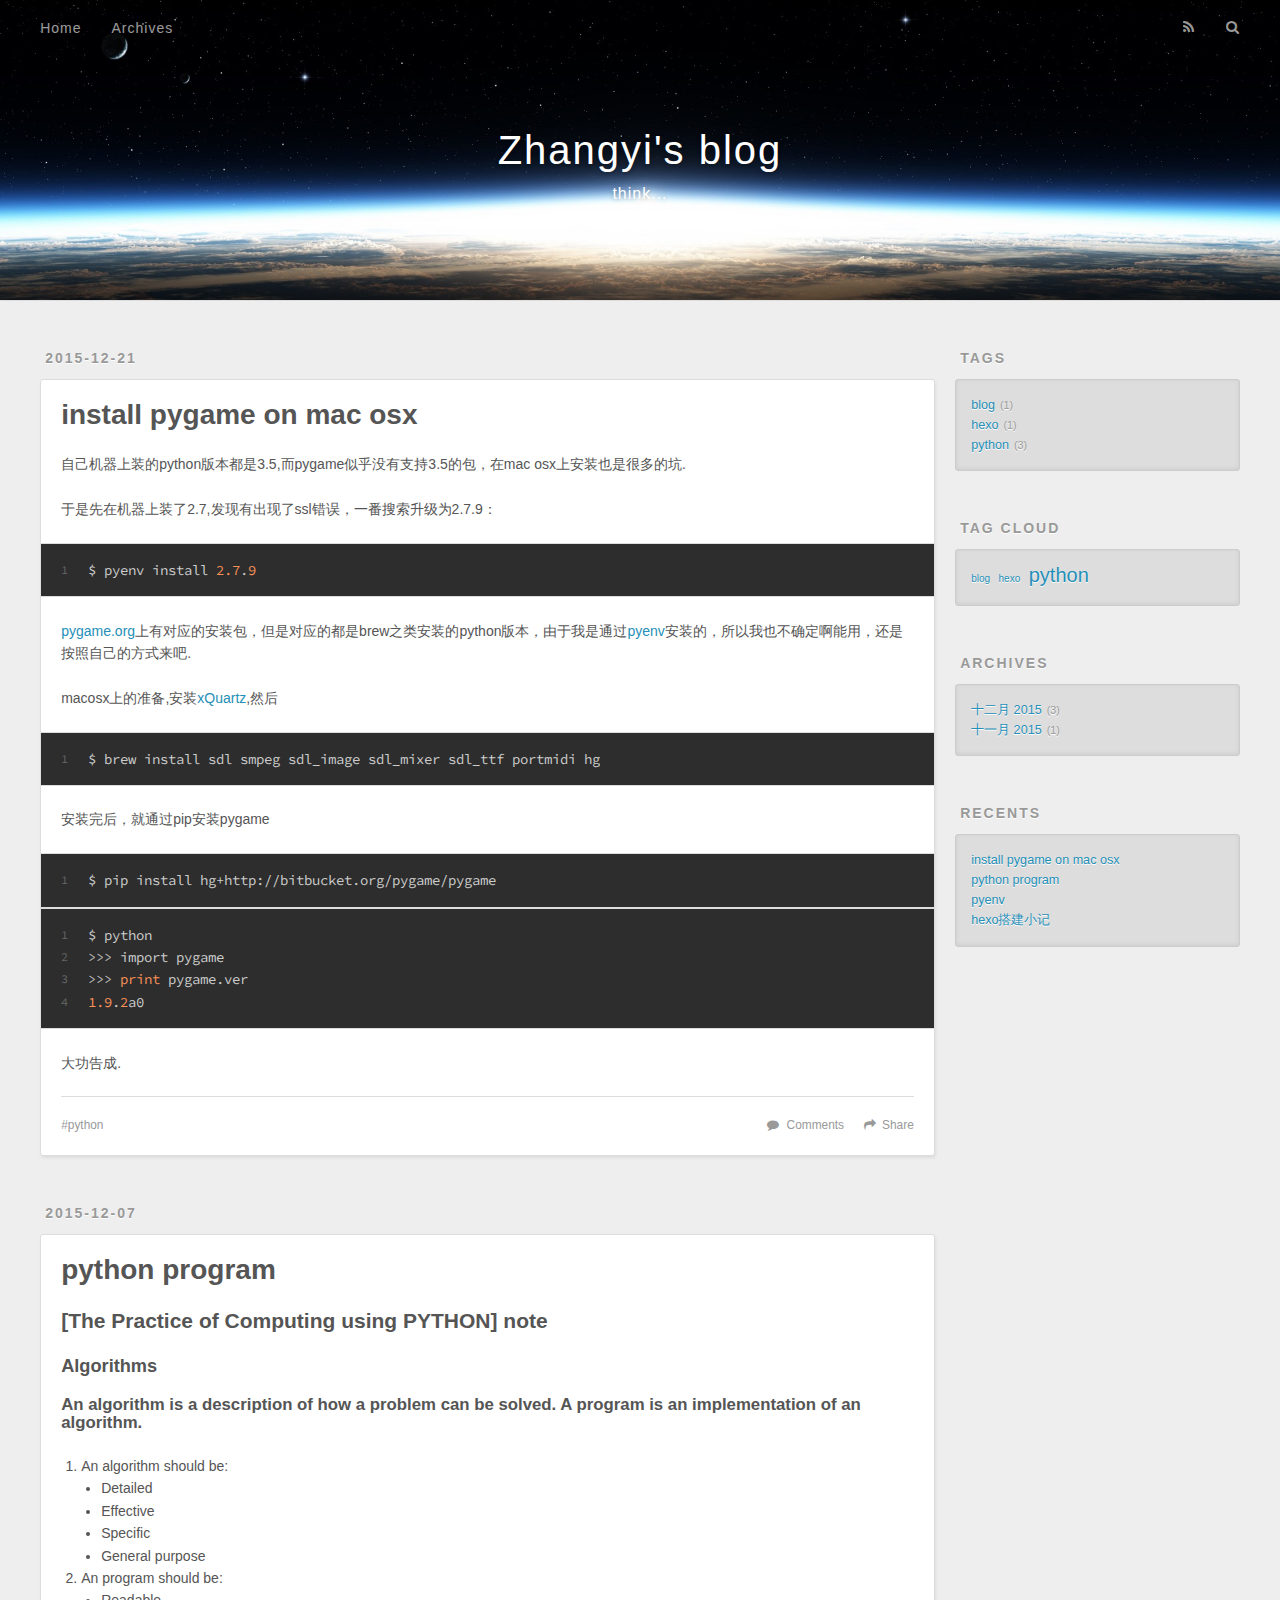
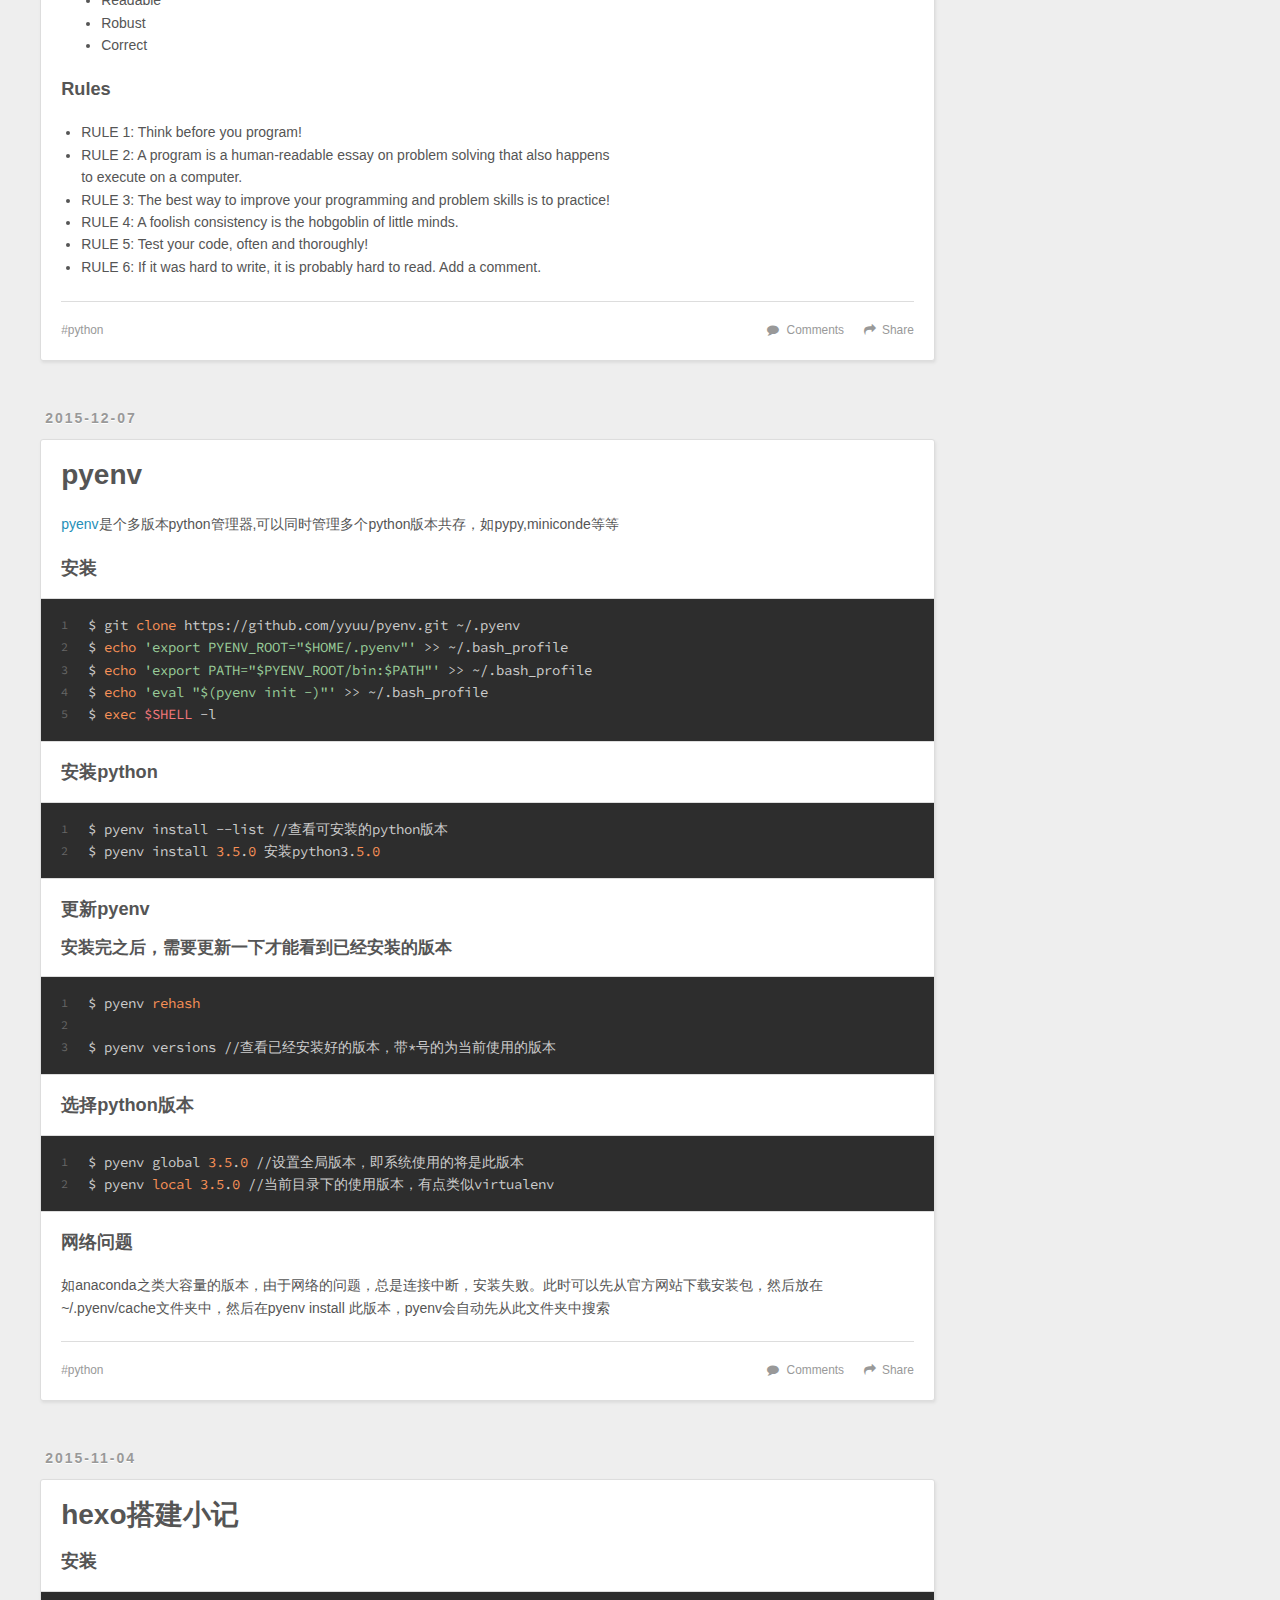
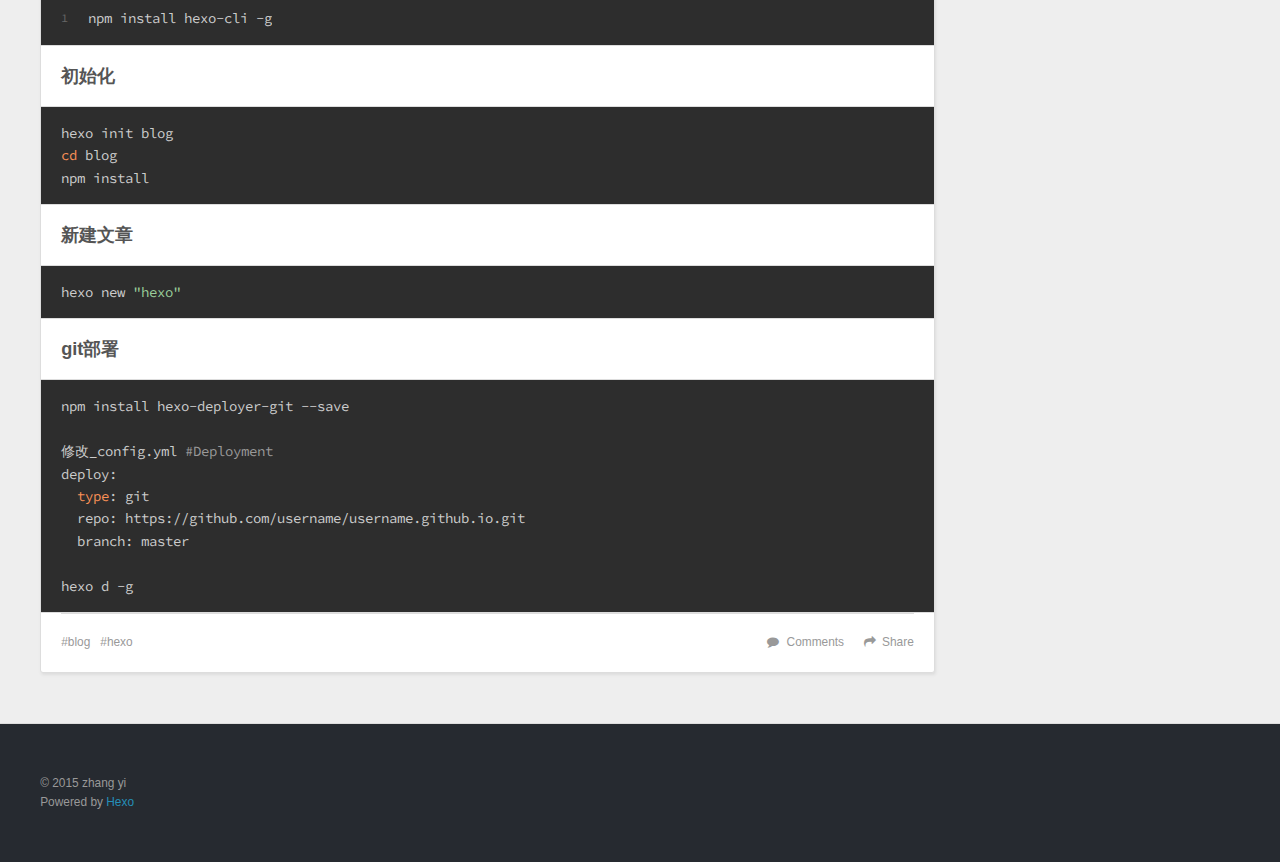
==== commit e6016048: "Site updated: 2015-12-21 21:01:17" ====
--- a/index.html
+++ b/index.html
@@ -1,3 +1,390 @@
-<!DOCTYPE html><html lang="zh-CN"><head><meta http-equiv="content-type" content="text/html; charset=utf-8"/><meta content="width=device-width, initial-scale=1.0, maximum-scale=1.0, user-scalable=0" name="viewport"/><meta content="yes" name="apple-mobile-web-app-capable"/><meta content="black-translucent" name="apple-mobile-web-app-status-bar-style"/><meta content="telephone=no" name="format-detection"/><meta name="description"/><title>Zhangyi's blog | think...</title><link rel="stylesheet" type="text/css" href="/css/normalize.css"/><link rel="stylesheet" type="text/css" href="/css/pure-min.css"/><link rel="stylesheet" type="text/css" href="/css/grids-responsive-min.css"/><link rel="stylesheet" type="text/css" href="/css/style.css"/><link rel="Shortcut Icon" type="image/x-icon" href="/favicon.ico"/><link rel="apple-touch-icon" href="/apple-touch-icon.png"/><link rel="apple-touch-icon-precomposed" href="/apple-touch-icon.png"/><link rel="alternate" type="application/atom+xml" href="/atom.xml"/></head><body><div class="body_container"><div id="header"><div class="site-name"><h1 class="hidden">Zhangyi's blog</h1><a id="logo" href="/">Zhangyi's blog</a><p class="description">think...</p></div><div id="nav-menu"><a href="/" class="current"><i class="icon-home"> 首页</i></a><a href="/archives/"><i class="icon-archive"> 归档</i></a><a href="/about/"><i class="icon-about"> 关于</i></a><a href="/atom.xml"><i class="icon-rss"> 订阅</i></a></div></div><div id="layout" class="pure-g"><div class="pure-u-1 pure-u-md-3-4"><div class="content_container"><div class="post"><h2 class="post-title"><a href="/2015/12/21/install-pygame/">install pygame on mac osx</a></h2><div class="post-meta">2015-12-21</div><span data-disqus-identifier="2015/12/21/install-pygame/" class="disqus-comment-count"></span><div class="post-content"><p>  自己机器上装的python版本都是3.5,而pygame似乎没有支持3.5的包，在mac osx上安装也是很多的坑.</p></div><p class="readmore"><a href="/2015/12/21/install-pygame/">阅读更多</a></p></div><div class="post"><h2 class="post-title"><a href="/2015/12/07/python/">python program</a></h2><div class="post-meta">2015-12-07</div><span data-disqus-identifier="2015/12/07/python/" class="disqus-comment-count"></span><div class="post-content"><h2 id="[The_Practice_of_Computing_using_PYTHON]_note">[The Practice of Computing using PYTHON] note</h2><h3 id="Algorithms">Algorithms</h3><h4 id="An_algorithm_is_a_description_of_how_a_problem_can_be_solved-_A_program_is_an_implementation_of_an_algorithm-">An algorithm is a description of how a problem can be solved. A program is an implementation of an algorithm.</h4><ol></div><p class="readmore"><a href="/2015/12/07/python/">阅读更多</a></p></div><div class="post"><h2 class="post-title"><a href="/2015/12/07/pyenv/">pyenv</a></h2><div class="post-meta">2015-12-07</div><span data-disqus-identifier="2015/12/07/pyenv/" class="disqus-comment-count"></span><div class="post-content"><p><a href="https://github.com/yyuu/pyenv" target="_blank" rel="external">pyenv</a>是个多版本python管理器,可以同时管理多个python版本共存，如pypy,miniconde等等</p></div><p class="readmore"><a href="/2015/12/07/pyenv/">阅读更多</a></p></div><div class="post"><h2 class="post-title"><a href="/2015/11/04/hexo/">hexo搭建小记</a></h2><div class="post-meta">2015-11-04</div><span data-disqus-identifier="2015/11/04/hexo/" class="disqus-comment-count"></span><div class="post-content"><h3 id="安装">安装</h3><figure class="highlight bash"><table><tr><td class="gutter"><pre><span class="line">1</span><br></pre></td><td class="code"><pre><span class="line">npm install hexo-cli -g</span><br></pre></td></tr></table></figure></div><p class="readmore"><a href="/2015/11/04/hexo/">阅读更多</a></p></div><script id="dsq-count-scr" src="//zhangyi2099b## Your disqus_shortname, e.g. haomwei.disqus.com/count.js" async="async"></script></div></div><div class="pure-u-1-4"><div id="sidebar"><div class="widget"><form action="//www.google.com/search" method="get" accept-charset="utf-8" target="_blank" class="search-form"><input type="text" name="q" maxlength="20" placeholder="Search" class="search-form-input"/><input type="hidden" name="sitesearch" value="zhangyi2099.github.io"/></form></div><div class="widget"><div class="widget-title">分类</div></div><div class="widget"><div class="widget-title">标签</div><div class="tagcloud"><a href="/tags/hexo/" style="font-size: 15px;">hexo</a> <a href="/tags/blog/" style="font-size: 15px;">blog</a> <a href="/tags/python/" style="font-size: 15px;">python</a></div></div><div class="widget"><div class="widget-title">最新文章</div><ul class="post-list"><li class="post-list-item"><a class="post-list-link" href="/2015/12/21/install-pygame/">install pygame on mac osx</a></li><li class="post-list-item"><a class="post-list-link" href="/2015/12/07/python/">python program</a></li><li class="post-list-item"><a class="post-list-link" href="/2015/12/07/pyenv/">pyenv</a></li><li class="post-list-item"><a class="post-list-link" href="/2015/11/04/hexo/">hexo搭建小记</a></li></ul></div><div class="widget"><div class="widget-title">最近评论</div><script type="text/javascript" src="//zhangyi2099b## Your disqus_shortname, e.g. haomwei.disqus.com/recent_comments_widget.js?num_items=5&amp;hide_avatars=1&amp;avatar_size=32&amp;excerpt_length=20&amp;hide_mods=1"></script></div><div class="widget"><div class="widget-title">友情链接</div></div></div></div></div><div id="footer">© <a href="/" rel="nofollow">Zhangyi's blog.</a> Powered by<a rel="nofollow" target="_blank" href="https://hexo.io"> Hexo.</a><a rel="nofollow" target="_blank" href="https://github.com/tufu9441/maupassant-hexo"> Theme</a> by<a rel="nofollow" target="_blank" href="https://github.com/pagecho"> Cho.</a></div><a id="rocket" href="#top" class="show"></a><script src="/js/jquery.min.js" type="text/javascript"></script>
-<script src="/js/totop.js" type="text/javascript"></script><script src="/js/fancybox.pack.js" type="text/javascript"></script>
-<script src="/js/jquery.fancybox.js" type="text/javascript"></script><link rel="stylesheet" href="/css/jquery.fancybox.css" type="text/css"></div></body></html>+<!DOCTYPE html>
+<html>
+<head>
+  <meta charset="utf-8">
+  
+  <title>Zhangyi&#39;s blog</title>
+  <meta name="viewport" content="width=device-width, initial-scale=1, maximum-scale=1">
+  <meta name="description">
+<meta property="og:type" content="website">
+<meta property="og:title" content="Zhangyi's blog">
+<meta property="og:url" content="zhangyi2099.github.io/index.html">
+<meta property="og:site_name" content="Zhangyi's blog">
+<meta property="og:description">
+<meta name="twitter:card" content="summary">
+<meta name="twitter:title" content="Zhangyi's blog">
+<meta name="twitter:description">
+  
+    <link rel="alternative" href="/atom.xml" title="Zhangyi&#39;s blog" type="application/atom+xml">
+  
+  
+    <link rel="icon" href="/favicon.png">
+  
+  <link href="//fonts.googleapis.com/css?family=Source+Code+Pro" rel="stylesheet" type="text/css">
+  <link rel="stylesheet" href="/css/style.css" type="text/css">
+  
+
+</head>
+<body>
+  <div id="container">
+    <div id="wrap">
+      <header id="header">
+  <div id="banner"></div>
+  <div id="header-outer" class="outer">
+    <div id="header-title" class="inner">
+      <h1 id="logo-wrap">
+        <a href="/" id="logo">Zhangyi&#39;s blog</a>
+      </h1>
+      
+        <h2 id="subtitle-wrap">
+          <a href="/" id="subtitle">think...</a>
+        </h2>
+      
+    </div>
+    <div id="header-inner" class="inner">
+      <nav id="main-nav">
+        <a id="main-nav-toggle" class="nav-icon"></a>
+        
+          <a class="main-nav-link" href="/">Home</a>
+        
+          <a class="main-nav-link" href="/archives">Archives</a>
+        
+      </nav>
+      <nav id="sub-nav">
+        
+          <a id="nav-rss-link" class="nav-icon" href="/atom.xml" title="RSS Feed"></a>
+        
+        <a id="nav-search-btn" class="nav-icon" title="Search"></a>
+      </nav>
+      <div id="search-form-wrap">
+        <form action="//google.com/search" method="get" accept-charset="UTF-8" class="search-form"><input type="search" name="q" results="0" class="search-form-input" placeholder="Search"><button type="submit" class="search-form-submit">&#xF002;</button><input type="hidden" name="sitesearch" value="zhangyi2099.github.io"></form>
+      </div>
+    </div>
+  </div>
+</header>
+      <div class="outer">
+        <section id="main">
+  
+    <article id="post-install-pygame" class="article article-type-post" itemscope itemprop="blogPost">
+  <div class="article-meta">
+    <a href="/2015/12/21/install-pygame/" class="article-date">
+  <time datetime="2015-12-21T04:10:48.000Z" itemprop="datePublished">2015-12-21</time>
+</a>
+    
+  </div>
+  <div class="article-inner">
+    
+    
+      <header class="article-header">
+        
+  
+    <h1 itemprop="name">
+      <a class="article-title" href="/2015/12/21/install-pygame/">install pygame on mac osx</a>
+    </h1>
+  
+
+      </header>
+    
+    <div class="article-entry" itemprop="articleBody">
+      
+        <p>  自己机器上装的python版本都是3.5,而pygame似乎没有支持3.5的包，在mac osx上安装也是很多的坑.</p>
+<p>  于是先在机器上装了2.7,发现有出现了ssl错误，一番搜索升级为2.7.9：</p>
+  <figure class="highlight bash"><table><tr><td class="gutter"><pre><span class="line">1</span><br></pre></td><td class="code"><pre><span class="line">$ pyenv install <span class="number">2.7</span>.<span class="number">9</span></span><br></pre></td></tr></table></figure>
+<p> <a href="www.pygame.org">pygame.org</a>上有对应的安装包，但是对应的都是brew之类安装的python版本，由于我是通过<a href="https://github.com/yyuu/pyenv" target="_blank" rel="external">pyenv</a>安装的，所以我也不确定啊能用，还是按照自己的方式来吧.</p>
+<p> macosx上的准备,安装<a href="http://xquartz.macosforge.org" target="_blank" rel="external">xQuartz</a>,然后</p>
+ <figure class="highlight bash"><table><tr><td class="gutter"><pre><span class="line">1</span><br></pre></td><td class="code"><pre><span class="line">$ brew install sdl smpeg sdl_image sdl_mixer sdl_ttf portmidi hg</span><br></pre></td></tr></table></figure>
+<p> 安装完后，就通过pip安装pygame</p>
+ <figure class="highlight bash"><table><tr><td class="gutter"><pre><span class="line">1</span><br></pre></td><td class="code"><pre><span class="line">$ pip install hg+http://bitbucket.org/pygame/pygame</span><br></pre></td></tr></table></figure>
+<figure class="highlight bash"><table><tr><td class="gutter"><pre><span class="line">1</span><br><span class="line">2</span><br><span class="line">3</span><br><span class="line">4</span><br></pre></td><td class="code"><pre><span class="line">$ python</span><br><span class="line">&gt;&gt;&gt; import pygame</span><br><span class="line">&gt;&gt;&gt; <span class="built_in">print</span> pygame.ver</span><br><span class="line"><span class="number">1.9</span>.<span class="number">2</span>a0</span><br></pre></td></tr></table></figure>
+<p> 大功告成.</p>
+
+      
+    </div>
+    <footer class="article-footer">
+      <a data-url="zhangyi2099.github.io/2015/12/21/install-pygame/" data-id="ciifyz44g000aflyd3ivg0xs4" class="article-share-link">Share</a>
+      
+        <a href="zhangyi2099.github.io/2015/12/21/install-pygame/#disqus_thread" class="article-comment-link">Comments</a>
+      
+      
+  <ul class="article-tag-list"><li class="article-tag-list-item"><a class="article-tag-list-link" href="/tags/python/">python</a></li></ul>
+
+    </footer>
+  </div>
+  
+</article>
+
+
+  
+    <article id="post-python" class="article article-type-post" itemscope itemprop="blogPost">
+  <div class="article-meta">
+    <a href="/2015/12/07/python/" class="article-date">
+  <time datetime="2015-12-07T04:33:39.000Z" itemprop="datePublished">2015-12-07</time>
+</a>
+    
+  </div>
+  <div class="article-inner">
+    
+    
+      <header class="article-header">
+        
+  
+    <h1 itemprop="name">
+      <a class="article-title" href="/2015/12/07/python/">python program</a>
+    </h1>
+  
+
+      </header>
+    
+    <div class="article-entry" itemprop="articleBody">
+      
+        <h2 id="[The_Practice_of_Computing_using_PYTHON]_note">[The Practice of Computing using PYTHON] note</h2><h3 id="Algorithms">Algorithms</h3><h4 id="An_algorithm_is_a_description_of_how_a_problem_can_be_solved-_A_program_is_an_implementation_of_an_algorithm-">An algorithm is a description of how a problem can be solved. A program is an implementation of an algorithm.</h4><ol>
+<li>An algorithm should be:<ul>
+<li>Detailed</li>
+<li>Effective</li>
+<li>Specific</li>
+<li>General purpose</li>
+</ul>
+</li>
+<li>An program should be:<ul>
+<li>Readable </li>
+<li>Robust</li>
+<li>Correct</li>
+</ul>
+</li>
+</ol>
+<h3 id="Rules">Rules</h3><ul>
+<li>RULE 1: Think before you program!</li>
+<li>RULE 2: A program is a human-readable essay on problem solving that also happens<br>to execute on a computer.</li>
+<li>RULE 3: The best way to improve your programming and problem skills is to practice! </li>
+<li>RULE 4: A foolish consistency is the hobgoblin of little minds.</li>
+<li>RULE 5: Test your code, often and thoroughly!</li>
+<li>RULE 6: If it was hard to write, it is probably hard to read. Add a comment.</li>
+</ul>
+
+      
+    </div>
+    <footer class="article-footer">
+      <a data-url="zhangyi2099.github.io/2015/12/07/python/" data-id="ciifyz44a0005flydrtdq998w" class="article-share-link">Share</a>
+      
+        <a href="zhangyi2099.github.io/2015/12/07/python/#disqus_thread" class="article-comment-link">Comments</a>
+      
+      
+  <ul class="article-tag-list"><li class="article-tag-list-item"><a class="article-tag-list-link" href="/tags/python/">python</a></li></ul>
+
+    </footer>
+  </div>
+  
+</article>
+
+
+  
+    <article id="post-pyenv" class="article article-type-post" itemscope itemprop="blogPost">
+  <div class="article-meta">
+    <a href="/2015/12/07/pyenv/" class="article-date">
+  <time datetime="2015-12-07T04:02:28.000Z" itemprop="datePublished">2015-12-07</time>
+</a>
+    
+  </div>
+  <div class="article-inner">
+    
+    
+      <header class="article-header">
+        
+  
+    <h1 itemprop="name">
+      <a class="article-title" href="/2015/12/07/pyenv/">pyenv</a>
+    </h1>
+  
+
+      </header>
+    
+    <div class="article-entry" itemprop="articleBody">
+      
+        <p><a href="https://github.com/yyuu/pyenv" target="_blank" rel="external">pyenv</a>是个多版本python管理器,可以同时管理多个python版本共存，如pypy,miniconde等等</p>
+<h3 id="安装">安装</h3><figure class="highlight bash"><table><tr><td class="gutter"><pre><span class="line">1</span><br><span class="line">2</span><br><span class="line">3</span><br><span class="line">4</span><br><span class="line">5</span><br></pre></td><td class="code"><pre><span class="line">$ git <span class="built_in">clone</span> https://github.com/yyuu/pyenv.git ~/.pyenv</span><br><span class="line">$ <span class="built_in">echo</span> <span class="string">'export PYENV_ROOT="$HOME/.pyenv"'</span> &gt;&gt; ~/.bash_profile</span><br><span class="line">$ <span class="built_in">echo</span> <span class="string">'export PATH="$PYENV_ROOT/bin:$PATH"'</span> &gt;&gt; ~/.bash_profile</span><br><span class="line">$ <span class="built_in">echo</span> <span class="string">'eval "$(pyenv init -)"'</span> &gt;&gt; ~/.bash_profile</span><br><span class="line">$ <span class="built_in">exec</span> <span class="variable">$SHELL</span> <span class="operator">-l</span></span><br></pre></td></tr></table></figure>
+<h3 id="安装python">安装python</h3><figure class="highlight bash"><table><tr><td class="gutter"><pre><span class="line">1</span><br><span class="line">2</span><br></pre></td><td class="code"><pre><span class="line">$ pyenv install --list //查看可安装的python版本</span><br><span class="line">$ pyenv install <span class="number">3.5</span>.<span class="number">0</span> 安装python3.<span class="number">5.0</span></span><br></pre></td></tr></table></figure>
+<h3 id="更新pyenv">更新pyenv</h3><h4 id="安装完之后，需要更新一下才能看到已经安装的版本">安装完之后，需要更新一下才能看到已经安装的版本</h4><figure class="highlight bash"><table><tr><td class="gutter"><pre><span class="line">1</span><br><span class="line">2</span><br><span class="line">3</span><br></pre></td><td class="code"><pre><span class="line">$ pyenv <span class="built_in">rehash</span></span><br><span class="line"></span><br><span class="line">$ pyenv versions //查看已经安装好的版本，带*号的为当前使用的版本</span><br></pre></td></tr></table></figure>
+<h3 id="选择python版本">选择python版本</h3><figure class="highlight bash"><table><tr><td class="gutter"><pre><span class="line">1</span><br><span class="line">2</span><br></pre></td><td class="code"><pre><span class="line">$ pyenv global <span class="number">3.5</span>.<span class="number">0</span> //设置全局版本，即系统使用的将是此版本</span><br><span class="line">$ pyenv <span class="built_in">local</span> <span class="number">3.5</span>.<span class="number">0</span> //当前目录下的使用版本，有点类似virtualenv</span><br></pre></td></tr></table></figure>
+<h3 id="网络问题">网络问题</h3><p>如anaconda之类大容量的版本，由于网络的问题，总是连接中断，安装失败。此时可以先从官方网站下载安装包，然后放在~/.pyenv/cache文件夹中，然后在pyenv install 此版本，pyenv会自动先从此文件夹中搜索</p>
+
+      
+    </div>
+    <footer class="article-footer">
+      <a data-url="zhangyi2099.github.io/2015/12/07/pyenv/" data-id="ciifyz44e0008flyd7yzor9vw" class="article-share-link">Share</a>
+      
+        <a href="zhangyi2099.github.io/2015/12/07/pyenv/#disqus_thread" class="article-comment-link">Comments</a>
+      
+      
+  <ul class="article-tag-list"><li class="article-tag-list-item"><a class="article-tag-list-link" href="/tags/python/">python</a></li></ul>
+
+    </footer>
+  </div>
+  
+</article>
+
+
+  
+    <article id="post-hexo" class="article article-type-post" itemscope itemprop="blogPost">
+  <div class="article-meta">
+    <a href="/2015/11/04/hexo/" class="article-date">
+  <time datetime="2015-11-04T12:51:06.000Z" itemprop="datePublished">2015-11-04</time>
+</a>
+    
+  </div>
+  <div class="article-inner">
+    
+    
+      <header class="article-header">
+        
+  
+    <h1 itemprop="name">
+      <a class="article-title" href="/2015/11/04/hexo/">hexo搭建小记</a>
+    </h1>
+  
+
+      </header>
+    
+    <div class="article-entry" itemprop="articleBody">
+      
+        <h3 id="安装">安装</h3><figure class="highlight bash"><table><tr><td class="gutter"><pre><span class="line">1</span><br></pre></td><td class="code"><pre><span class="line">npm install hexo-cli -g</span><br></pre></td></tr></table></figure>
+<h3 id="初始化">初始化</h3><pre><code class="bash">hexo init blog
+<span class="built_in">cd</span> blog
+npm install
+</code></pre>
+<h3 id="新建文章">新建文章</h3><pre><code class="bash">hexo new <span class="string">"hexo"</span>
+</code></pre>
+<h3 id="git部署">git部署</h3><pre><code class="bash">npm install hexo-deployer-git --save
+
+修改_config.yml <span class="comment">#Deployment</span>
+deploy:
+  <span class="built_in">type</span>: git
+  repo: https://github.com/username/username.github.io.git
+  branch: master
+
+hexo d -g
+</code></pre>
+
+      
+    </div>
+    <footer class="article-footer">
+      <a data-url="zhangyi2099.github.io/2015/11/04/hexo/" data-id="ciifyz43t0000flydbe1bb9q1" class="article-share-link">Share</a>
+      
+        <a href="zhangyi2099.github.io/2015/11/04/hexo/#disqus_thread" class="article-comment-link">Comments</a>
+      
+      
+  <ul class="article-tag-list"><li class="article-tag-list-item"><a class="article-tag-list-link" href="/tags/blog/">blog</a></li><li class="article-tag-list-item"><a class="article-tag-list-link" href="/tags/hexo/">hexo</a></li></ul>
+
+    </footer>
+  </div>
+  
+</article>
+
+
+  
+  
+</section>
+        
+          <aside id="sidebar">
+  
+    
+  
+    
+  <div class="widget-wrap">
+    <h3 class="widget-title">Tags</h3>
+    <div class="widget">
+      <ul class="tag-list"><li class="tag-list-item"><a class="tag-list-link" href="/tags/blog/">blog</a><span class="tag-list-count">1</span></li><li class="tag-list-item"><a class="tag-list-link" href="/tags/hexo/">hexo</a><span class="tag-list-count">1</span></li><li class="tag-list-item"><a class="tag-list-link" href="/tags/python/">python</a><span class="tag-list-count">3</span></li></ul>
+    </div>
+  </div>
+
+  
+    
+  <div class="widget-wrap">
+    <h3 class="widget-title">Tag Cloud</h3>
+    <div class="widget tagcloud">
+      <a href="/tags/blog/" style="font-size: 10px;">blog</a> <a href="/tags/hexo/" style="font-size: 10px;">hexo</a> <a href="/tags/python/" style="font-size: 20px;">python</a>
+    </div>
+  </div>
+
+  
+    
+  <div class="widget-wrap">
+    <h3 class="widget-title">Archives</h3>
+    <div class="widget">
+      <ul class="archive-list"><li class="archive-list-item"><a class="archive-list-link" href="/archives/2015/12/">十二月 2015</a><span class="archive-list-count">3</span></li><li class="archive-list-item"><a class="archive-list-link" href="/archives/2015/11/">十一月 2015</a><span class="archive-list-count">1</span></li></ul>
+    </div>
+  </div>
+
+  
+    
+  <div class="widget-wrap">
+    <h3 class="widget-title">Recents</h3>
+    <div class="widget">
+      <ul>
+        
+          <li>
+            <a href="/2015/12/21/install-pygame/">install pygame on mac osx</a>
+          </li>
+        
+          <li>
+            <a href="/2015/12/07/python/">python program</a>
+          </li>
+        
+          <li>
+            <a href="/2015/12/07/pyenv/">pyenv</a>
+          </li>
+        
+          <li>
+            <a href="/2015/11/04/hexo/">hexo搭建小记</a>
+          </li>
+        
+      </ul>
+    </div>
+  </div>
+
+  
+</aside>
+        
+      </div>
+      <footer id="footer">
+  
+  <div class="outer">
+    <div id="footer-info" class="inner">
+      &copy; 2015 zhang yi<br>
+      Powered by <a href="http://hexo.io/" target="_blank">Hexo</a>
+    </div>
+  </div>
+</footer>
+    </div>
+    <nav id="mobile-nav">
+  
+    <a href="/" class="mobile-nav-link">Home</a>
+  
+    <a href="/archives" class="mobile-nav-link">Archives</a>
+  
+</nav>
+    
+<script>
+  var disqus_shortname = 'zhangyi2099b';
+  
+  (function(){
+    var dsq = document.createElement('script');
+    dsq.type = 'text/javascript';
+    dsq.async = true;
+    dsq.src = '//' + disqus_shortname + '.disqus.com/count.js';
+    (document.getElementsByTagName('head')[0] || document.getElementsByTagName('body')[0]).appendChild(dsq);
+  })();
+</script>
+
+
+<script src="//ajax.googleapis.com/ajax/libs/jquery/2.0.3/jquery.min.js"></script>
+
+
+  <link rel="stylesheet" href="/fancybox/jquery.fancybox.css" type="text/css">
+  <script src="/fancybox/jquery.fancybox.pack.js" type="text/javascript"></script>
+
+
+<script src="/js/script.js" type="text/javascript"></script>
+
+  </div>
+</body>
+</html>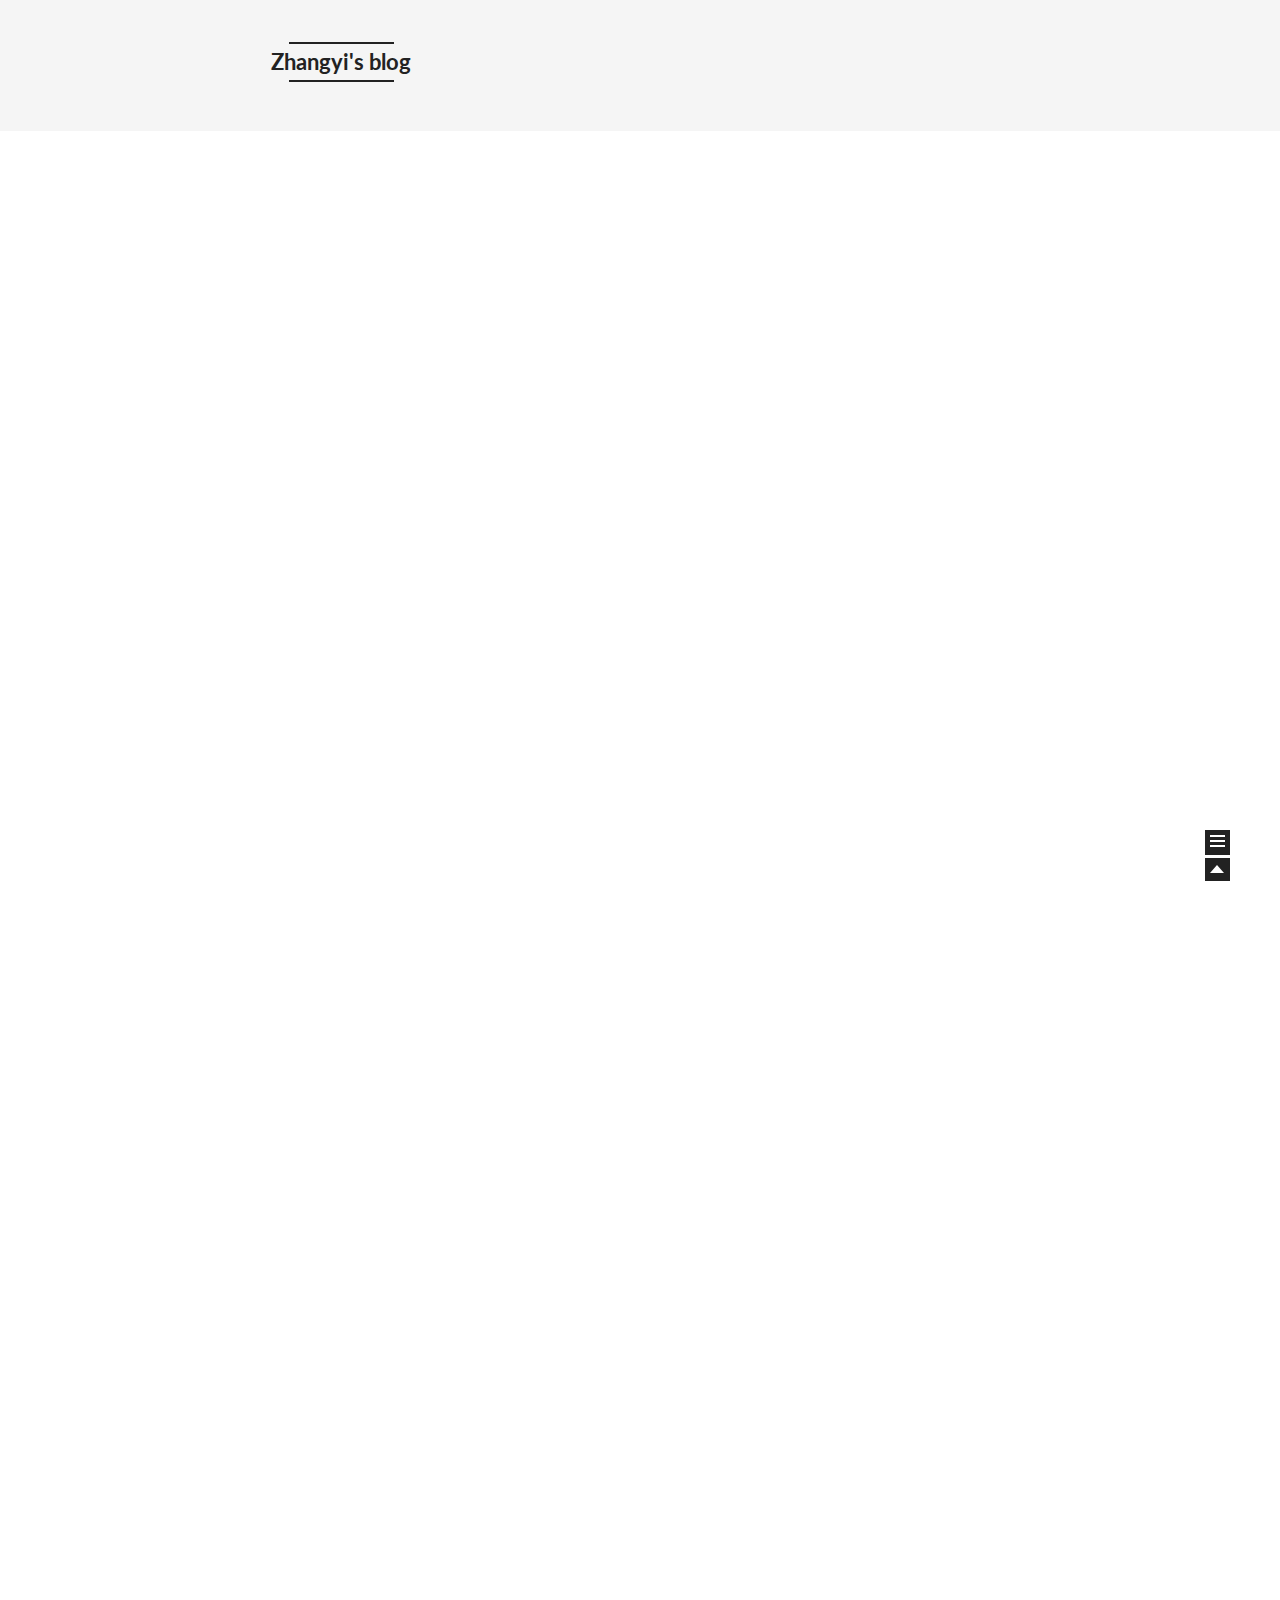
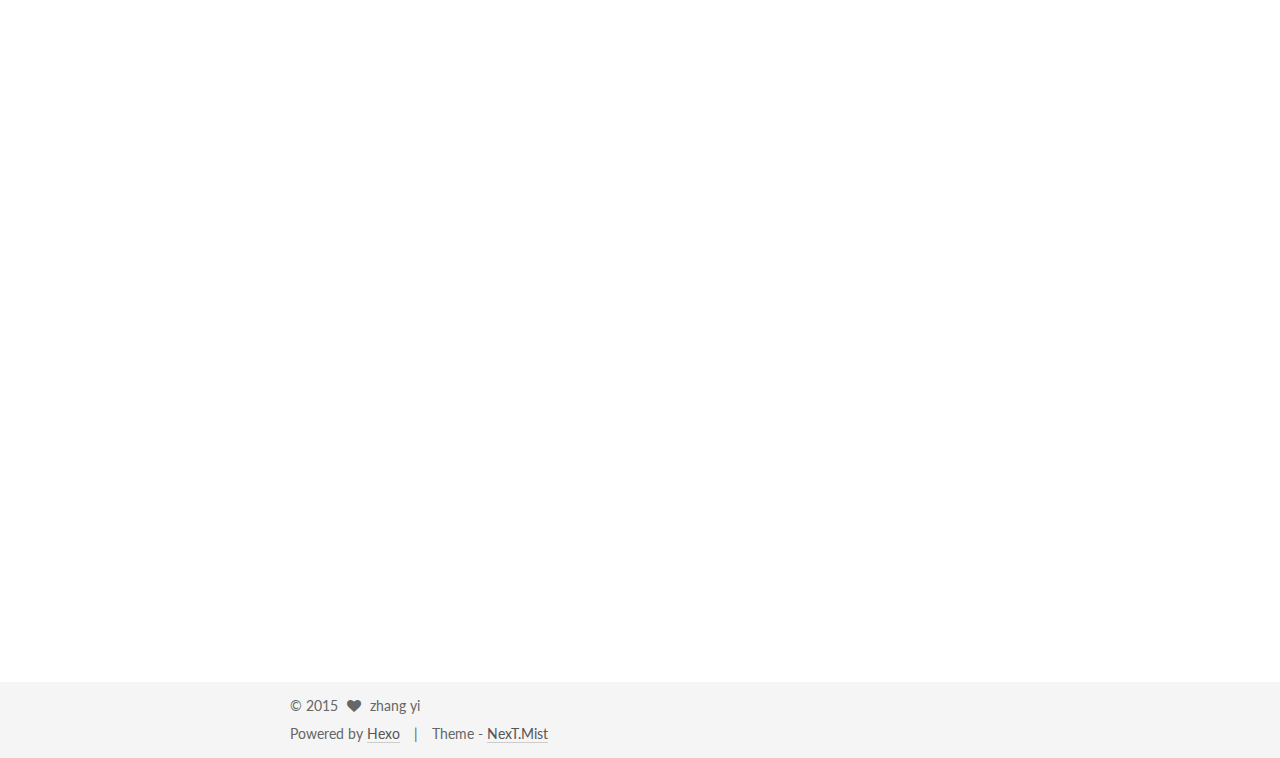
==== commit 8590e389: "Site updated: 2015-12-22 20:57:04" ====
--- a/index.html
+++ b/index.html
@@ -1,11 +1,57 @@
-<!DOCTYPE html>
-<html>
+<!doctype html>
+<html class="theme-next   use-motion ">
 <head>
-  <meta charset="utf-8">
-  
-  <title>Zhangyi&#39;s blog</title>
-  <meta name="viewport" content="width=device-width, initial-scale=1, maximum-scale=1">
-  <meta name="description">
+  <meta charset="UTF-8"/>
+<meta http-equiv="X-UA-Compatible" content="IE=edge,chrome=1" />
+<meta name="viewport" content="width=device-width, initial-scale=1, maximum-scale=1"/>
+
+
+
+<meta http-equiv="Cache-Control" content="no-transform" />
+<meta http-equiv="Cache-Control" content="no-siteapp" />
+
+
+
+
+
+
+
+
+
+
+
+
+  <link href="/vendors/fancybox/source/jquery.fancybox.css?v=2.1.5" rel="stylesheet" type="text/css"/>
+
+
+
+
+  <link href="//fonts.googleapis.com/css?family=Lato:300,400,700,400italic&subset=latin,latin-ext" rel="stylesheet" type="text/css">
+
+
+
+<link href="/vendors/font-awesome/css/font-awesome.min.css?v=4.4.0" rel="stylesheet" type="text/css" />
+
+<link href="/css/main.css?v=0.4.5.2" rel="stylesheet" type="text/css" />
+
+
+  <meta name="keywords" content="python, mac" />
+
+
+
+
+
+
+
+
+  <link rel="shortcut icon" type="image/x-icon" href="/favicon.ico?v=0.4.5.2" />
+
+
+
+
+
+
+<meta name="description">
 <meta property="og:type" content="website">
 <meta property="og:title" content="Zhangyi's blog">
 <meta property="og:url" content="zhangyi2099.github.io/index.html">
@@ -14,80 +60,201 @@
 <meta name="twitter:card" content="summary">
 <meta name="twitter:title" content="Zhangyi's blog">
 <meta name="twitter:description">
-  
-    <link rel="alternative" href="/atom.xml" title="Zhangyi&#39;s blog" type="application/atom+xml">
-  
-  
-    <link rel="icon" href="/favicon.png">
-  
-  <link href="//fonts.googleapis.com/css?family=Source+Code+Pro" rel="stylesheet" type="text/css">
-  <link rel="stylesheet" href="/css/style.css" type="text/css">
-  
-
+
+
+
+<script type="text/javascript" id="hexo.configuration">
+  var CONFIG = {
+    scheme: 'Mist',
+    sidebar: 'post',
+    motion: true
+  };
+</script>
+
+  <title> Zhangyi's blog </title>
 </head>
-<body>
-  <div id="container">
-    <div id="wrap">
-      <header id="header">
-  <div id="banner"></div>
-  <div id="header-outer" class="outer">
-    <div id="header-title" class="inner">
-      <h1 id="logo-wrap">
-        <a href="/" id="logo">Zhangyi&#39;s blog</a>
-      </h1>
-      
-        <h2 id="subtitle-wrap">
-          <a href="/" id="subtitle">think...</a>
-        </h2>
-      
-    </div>
-    <div id="header-inner" class="inner">
-      <nav id="main-nav">
-        <a id="main-nav-toggle" class="nav-icon"></a>
-        
-          <a class="main-nav-link" href="/">Home</a>
-        
-          <a class="main-nav-link" href="/archives">Archives</a>
-        
-      </nav>
-      <nav id="sub-nav">
-        
-          <a id="nav-rss-link" class="nav-icon" href="/atom.xml" title="RSS Feed"></a>
-        
-        <a id="nav-search-btn" class="nav-icon" title="Search"></a>
-      </nav>
-      <div id="search-form-wrap">
-        <form action="//google.com/search" method="get" accept-charset="UTF-8" class="search-form"><input type="search" name="q" results="0" class="search-form-input" placeholder="Search"><button type="submit" class="search-form-submit">&#xF002;</button><input type="hidden" name="sitesearch" value="zhangyi2099.github.io"></form>
-      </div>
-    </div>
+
+<body itemscope itemtype="http://schema.org/WebPage" lang="en">
+
+  <!--[if lte IE 8]>
+  <div style=' clear: both; height: 59px; padding:0 0 0 15px; position: relative;margin:0 auto;'>
+    <a href="http://windows.microsoft.com/en-US/internet-explorer/products/ie/home?ocid=ie6_countdown_bannercode">
+      <img src="http://7u2nvr.com1.z0.glb.clouddn.com/picouterie.jpg" border="0" height="42" width="820"
+           alt="You are using an outdated browser. For a faster, safer browsing experience, upgrade for free today or use other browser ,like chrome firefox safari."
+           style='margin-left:auto;margin-right:auto;display: block;'/>
+    </a>
   </div>
-</header>
-      <div class="outer">
-        <section id="main">
-  
-    <article id="post-install-pygame" class="article article-type-post" itemscope itemprop="blogPost">
-  <div class="article-meta">
-    <a href="/2015/12/21/install-pygame/" class="article-date">
-  <time datetime="2015-12-21T04:10:48.000Z" itemprop="datePublished">2015-12-21</time>
-</a>
-    
+<![endif]-->
+  
+
+
+
+
+
+
+  <div class="container one-column 
+   page-home 
+">
+    <div class="headband"></div>
+
+    <header id="header" class="header" itemscope itemtype="http://schema.org/WPHeader">
+      <div class="header-inner"><div class="site-meta ">
+  
+
+  <div class="custom-logo-site-title">
+    <a href="/"  class="brand" rel="start">
+      <span class="logo-line-before"><i></i></span>
+      <span class="site-title">Zhangyi's blog</span>
+      <span class="logo-line-after"><i></i></span>
+    </a>
   </div>
-  <div class="article-inner">
-    
-    
-      <header class="article-header">
-        
-  
-    <h1 itemprop="name">
-      <a class="article-title" href="/2015/12/21/install-pygame/">install pygame on mac osx</a>
-    </h1>
-  
-
+  <p class="site-subtitle">think...</p>
+</div>
+
+<div class="site-nav-toggle">
+  <button>
+    <span class="btn-bar"></span>
+    <span class="btn-bar"></span>
+    <span class="btn-bar"></span>
+  </button>
+</div>
+
+<nav class="site-nav">
+  
+
+  
+    <ul id="menu" class="menu ">
+      
+        
+        <li class="menu-item menu-item-home">
+          <a href="/" rel="section">
+            
+              <i class="menu-item-icon fa fa-home fa-fw"></i> <br />
+            
+            Home
+          </a>
+        </li>
+      
+        
+        <li class="menu-item menu-item-archives">
+          <a href="/archives" rel="section">
+            
+              <i class="menu-item-icon fa fa-archive fa-fw"></i> <br />
+            
+            Archives
+          </a>
+        </li>
+      
+        
+        <li class="menu-item menu-item-tags">
+          <a href="/tags" rel="section">
+            
+              <i class="menu-item-icon fa fa-tags fa-fw"></i> <br />
+            
+            Tags
+          </a>
+        </li>
+      
+
+      
+      
+    </ul>
+  
+
+  
+</nav>
+
+ </div>
+    </header>
+
+    <main id="main" class="main">
+      <div class="main-inner">
+        <div id="content" class="content">
+          
+  <section id="posts" class="posts-expand">
+
+    
+
+    
+    
+      
+      
+        
+        
+        
+      
+
+      
+    
+
+    
+      
+
+  
+  
+
+  
+  
+  
+
+  <article class="post post-type-normal " itemscope itemtype="http://schema.org/Article">
+
+    
+      <header class="post-header">
+
+        
+        
+          <h1 class="post-title" itemprop="name headline">
+            
+            
+              
+                
+                <a class="post-title-link" href="/2015/12/21/install-pygame/" itemprop="url">
+                  install pygame on mac osx
+                </a>
+              
+            
+          </h1>
+        
+
+        <div class="post-meta">
+          <span class="post-time">
+            Posted on
+            <time itemprop="dateCreated" datetime="2015-12-21T12:10:48+08:00" content="2015-12-21">
+              2015-12-21
+            </time>
+          </span>
+
+          
+
+          
+            
+              <span class="post-comments-count">
+              &nbsp; | &nbsp;
+              <a href="/2015/12/21/install-pygame/#comments" itemprop="discussionUrl">
+                <span class="post-comments-count disqus-comment-count" data-disqus-identifier="2015/12/21/install-pygame/" itemprop="commentsCount"></span>
+              </a>
+            </span>
+            
+          
+
+          
+
+        </div>
       </header>
     
-    <div class="article-entry" itemprop="articleBody">
-      
-        <p>  自己机器上装的python版本都是3.5,而pygame似乎没有支持3.5的包，在mac osx上安装也是很多的坑.</p>
+
+
+    <div class="post-body">
+
+      
+      
+
+      
+        
+          <span itemprop="articleBody">
+            
+              <p>  自己机器上装的python版本都是3.5,而pygame似乎没有支持3.5的包，在mac osx上安装也是很多的坑.</p>
 <p>  于是先在机器上装了2.7,发现有出现了ssl错误，一番搜索升级为2.7.9：</p>
   <figure class="highlight bash"><table><tr><td class="gutter"><pre><span class="line">1</span><br></pre></td><td class="code"><pre><span class="line">$ pyenv install <span class="number">2.7</span>.<span class="number">9</span></span><br></pre></td></tr></table></figure>
 <p> <a href="www.pygame.org">pygame.org</a>上有对应的安装包，但是对应的都是brew之类安装的python版本，由于我是通过<a href="https://github.com/yyuu/pyenv" target="_blank" rel="external">pyenv</a>安装的，所以我也不确定啊能用，还是按照自己的方式来吧.</p>
@@ -98,46 +265,93 @@
 <figure class="highlight bash"><table><tr><td class="gutter"><pre><span class="line">1</span><br><span class="line">2</span><br><span class="line">3</span><br><span class="line">4</span><br></pre></td><td class="code"><pre><span class="line">$ python</span><br><span class="line">&gt;&gt;&gt; import pygame</span><br><span class="line">&gt;&gt;&gt; <span class="built_in">print</span> pygame.ver</span><br><span class="line"><span class="number">1.9</span>.<span class="number">2</span>a0</span><br></pre></td></tr></table></figure>
 <p> 大功告成.</p>
 
+            
+          </span>
+        
       
     </div>
-    <footer class="article-footer">
-      <a data-url="zhangyi2099.github.io/2015/12/21/install-pygame/" data-id="ciifyz44g000aflyd3ivg0xs4" class="article-share-link">Share</a>
-      
-        <a href="zhangyi2099.github.io/2015/12/21/install-pygame/#disqus_thread" class="article-comment-link">Comments</a>
-      
-      
-  <ul class="article-tag-list"><li class="article-tag-list-item"><a class="article-tag-list-link" href="/tags/python/">python</a></li></ul>
-
+
+    <footer class="post-footer">
+      
+
+      
+
+      
+      
+        <div class="post-eof"></div>
+      
     </footer>
-  </div>
-  
-</article>
-
-
-  
-    <article id="post-python" class="article article-type-post" itemscope itemprop="blogPost">
-  <div class="article-meta">
-    <a href="/2015/12/07/python/" class="article-date">
-  <time datetime="2015-12-07T04:33:39.000Z" itemprop="datePublished">2015-12-07</time>
-</a>
-    
-  </div>
-  <div class="article-inner">
-    
-    
-      <header class="article-header">
-        
-  
-    <h1 itemprop="name">
-      <a class="article-title" href="/2015/12/07/python/">python program</a>
-    </h1>
-  
-
+  </article>
+
+
+    
+      
+
+  
+  
+
+  
+  
+  
+
+  <article class="post post-type-normal " itemscope itemtype="http://schema.org/Article">
+
+    
+      <header class="post-header">
+
+        
+        
+          <h1 class="post-title" itemprop="name headline">
+            
+            
+              
+                
+                <a class="post-title-link" href="/2015/12/07/python/" itemprop="url">
+                  python program
+                </a>
+              
+            
+          </h1>
+        
+
+        <div class="post-meta">
+          <span class="post-time">
+            Posted on
+            <time itemprop="dateCreated" datetime="2015-12-07T12:33:39+08:00" content="2015-12-07">
+              2015-12-07
+            </time>
+          </span>
+
+          
+
+          
+            
+              <span class="post-comments-count">
+              &nbsp; | &nbsp;
+              <a href="/2015/12/07/python/#comments" itemprop="discussionUrl">
+                <span class="post-comments-count disqus-comment-count" data-disqus-identifier="2015/12/07/python/" itemprop="commentsCount"></span>
+              </a>
+            </span>
+            
+          
+
+          
+
+        </div>
       </header>
     
-    <div class="article-entry" itemprop="articleBody">
-      
-        <h2 id="[The_Practice_of_Computing_using_PYTHON]_note">[The Practice of Computing using PYTHON] note</h2><h3 id="Algorithms">Algorithms</h3><h4 id="An_algorithm_is_a_description_of_how_a_problem_can_be_solved-_A_program_is_an_implementation_of_an_algorithm-">An algorithm is a description of how a problem can be solved. A program is an implementation of an algorithm.</h4><ol>
+
+
+    <div class="post-body">
+
+      
+      
+
+      
+        
+          <span itemprop="articleBody">
+            
+              <h2 id="[The_Practice_of_Computing_using_PYTHON]_note">[The Practice of Computing using PYTHON] note</h2><h3 id="Algorithms">Algorithms</h3><h4 id="An_algorithm_is_a_description_of_how_a_problem_can_be_solved-_A_program_is_an_implementation_of_an_algorithm-">An algorithm is a description of how a problem can be solved. A program is an implementation of an algorithm.</h4><ol>
 <li>An algorithm should be:<ul>
 <li>Detailed</li>
 <li>Effective</li>
@@ -161,92 +375,186 @@
 <li>RULE 6: If it was hard to write, it is probably hard to read. Add a comment.</li>
 </ul>
 
+            
+          </span>
+        
       
     </div>
-    <footer class="article-footer">
-      <a data-url="zhangyi2099.github.io/2015/12/07/python/" data-id="ciifyz44a0005flydrtdq998w" class="article-share-link">Share</a>
-      
-        <a href="zhangyi2099.github.io/2015/12/07/python/#disqus_thread" class="article-comment-link">Comments</a>
-      
-      
-  <ul class="article-tag-list"><li class="article-tag-list-item"><a class="article-tag-list-link" href="/tags/python/">python</a></li></ul>
-
+
+    <footer class="post-footer">
+      
+
+      
+
+      
+      
+        <div class="post-eof"></div>
+      
     </footer>
-  </div>
-  
-</article>
-
-
-  
-    <article id="post-pyenv" class="article article-type-post" itemscope itemprop="blogPost">
-  <div class="article-meta">
-    <a href="/2015/12/07/pyenv/" class="article-date">
-  <time datetime="2015-12-07T04:02:28.000Z" itemprop="datePublished">2015-12-07</time>
-</a>
-    
-  </div>
-  <div class="article-inner">
-    
-    
-      <header class="article-header">
-        
-  
-    <h1 itemprop="name">
-      <a class="article-title" href="/2015/12/07/pyenv/">pyenv</a>
-    </h1>
-  
-
+  </article>
+
+
+    
+      
+
+  
+  
+
+  
+  
+  
+
+  <article class="post post-type-normal " itemscope itemtype="http://schema.org/Article">
+
+    
+      <header class="post-header">
+
+        
+        
+          <h1 class="post-title" itemprop="name headline">
+            
+            
+              
+                
+                <a class="post-title-link" href="/2015/12/07/pyenv/" itemprop="url">
+                  pyenv
+                </a>
+              
+            
+          </h1>
+        
+
+        <div class="post-meta">
+          <span class="post-time">
+            Posted on
+            <time itemprop="dateCreated" datetime="2015-12-07T12:02:28+08:00" content="2015-12-07">
+              2015-12-07
+            </time>
+          </span>
+
+          
+
+          
+            
+              <span class="post-comments-count">
+              &nbsp; | &nbsp;
+              <a href="/2015/12/07/pyenv/#comments" itemprop="discussionUrl">
+                <span class="post-comments-count disqus-comment-count" data-disqus-identifier="2015/12/07/pyenv/" itemprop="commentsCount"></span>
+              </a>
+            </span>
+            
+          
+
+          
+
+        </div>
       </header>
     
-    <div class="article-entry" itemprop="articleBody">
-      
-        <p><a href="https://github.com/yyuu/pyenv" target="_blank" rel="external">pyenv</a>是个多版本python管理器,可以同时管理多个python版本共存，如pypy,miniconde等等</p>
+
+
+    <div class="post-body">
+
+      
+      
+
+      
+        
+          <span itemprop="articleBody">
+            
+              <p><a href="https://github.com/yyuu/pyenv" target="_blank" rel="external">pyenv</a>是个多版本python管理器,可以同时管理多个python版本共存，如pypy,miniconde等等</p>
 <h3 id="安装">安装</h3><figure class="highlight bash"><table><tr><td class="gutter"><pre><span class="line">1</span><br><span class="line">2</span><br><span class="line">3</span><br><span class="line">4</span><br><span class="line">5</span><br></pre></td><td class="code"><pre><span class="line">$ git <span class="built_in">clone</span> https://github.com/yyuu/pyenv.git ~/.pyenv</span><br><span class="line">$ <span class="built_in">echo</span> <span class="string">'export PYENV_ROOT="$HOME/.pyenv"'</span> &gt;&gt; ~/.bash_profile</span><br><span class="line">$ <span class="built_in">echo</span> <span class="string">'export PATH="$PYENV_ROOT/bin:$PATH"'</span> &gt;&gt; ~/.bash_profile</span><br><span class="line">$ <span class="built_in">echo</span> <span class="string">'eval "$(pyenv init -)"'</span> &gt;&gt; ~/.bash_profile</span><br><span class="line">$ <span class="built_in">exec</span> <span class="variable">$SHELL</span> <span class="operator">-l</span></span><br></pre></td></tr></table></figure>
 <h3 id="安装python">安装python</h3><figure class="highlight bash"><table><tr><td class="gutter"><pre><span class="line">1</span><br><span class="line">2</span><br></pre></td><td class="code"><pre><span class="line">$ pyenv install --list //查看可安装的python版本</span><br><span class="line">$ pyenv install <span class="number">3.5</span>.<span class="number">0</span> 安装python3.<span class="number">5.0</span></span><br></pre></td></tr></table></figure>
 <h3 id="更新pyenv">更新pyenv</h3><h4 id="安装完之后，需要更新一下才能看到已经安装的版本">安装完之后，需要更新一下才能看到已经安装的版本</h4><figure class="highlight bash"><table><tr><td class="gutter"><pre><span class="line">1</span><br><span class="line">2</span><br><span class="line">3</span><br></pre></td><td class="code"><pre><span class="line">$ pyenv <span class="built_in">rehash</span></span><br><span class="line"></span><br><span class="line">$ pyenv versions //查看已经安装好的版本，带*号的为当前使用的版本</span><br></pre></td></tr></table></figure>
 <h3 id="选择python版本">选择python版本</h3><figure class="highlight bash"><table><tr><td class="gutter"><pre><span class="line">1</span><br><span class="line">2</span><br></pre></td><td class="code"><pre><span class="line">$ pyenv global <span class="number">3.5</span>.<span class="number">0</span> //设置全局版本，即系统使用的将是此版本</span><br><span class="line">$ pyenv <span class="built_in">local</span> <span class="number">3.5</span>.<span class="number">0</span> //当前目录下的使用版本，有点类似virtualenv</span><br></pre></td></tr></table></figure>
 <h3 id="网络问题">网络问题</h3><p>如anaconda之类大容量的版本，由于网络的问题，总是连接中断，安装失败。此时可以先从官方网站下载安装包，然后放在~/.pyenv/cache文件夹中，然后在pyenv install 此版本，pyenv会自动先从此文件夹中搜索</p>
 
+            
+          </span>
+        
       
     </div>
-    <footer class="article-footer">
-      <a data-url="zhangyi2099.github.io/2015/12/07/pyenv/" data-id="ciifyz44e0008flyd7yzor9vw" class="article-share-link">Share</a>
-      
-        <a href="zhangyi2099.github.io/2015/12/07/pyenv/#disqus_thread" class="article-comment-link">Comments</a>
-      
-      
-  <ul class="article-tag-list"><li class="article-tag-list-item"><a class="article-tag-list-link" href="/tags/python/">python</a></li></ul>
-
+
+    <footer class="post-footer">
+      
+
+      
+
+      
+      
+        <div class="post-eof"></div>
+      
     </footer>
-  </div>
-  
-</article>
-
-
-  
-    <article id="post-hexo" class="article article-type-post" itemscope itemprop="blogPost">
-  <div class="article-meta">
-    <a href="/2015/11/04/hexo/" class="article-date">
-  <time datetime="2015-11-04T12:51:06.000Z" itemprop="datePublished">2015-11-04</time>
-</a>
-    
-  </div>
-  <div class="article-inner">
-    
-    
-      <header class="article-header">
-        
-  
-    <h1 itemprop="name">
-      <a class="article-title" href="/2015/11/04/hexo/">hexo搭建小记</a>
-    </h1>
-  
-
+  </article>
+
+
+    
+      
+
+  
+  
+
+  
+  
+  
+
+  <article class="post post-type-normal " itemscope itemtype="http://schema.org/Article">
+
+    
+      <header class="post-header">
+
+        
+        
+          <h1 class="post-title" itemprop="name headline">
+            
+            
+              
+                
+                <a class="post-title-link" href="/2015/11/04/hexo/" itemprop="url">
+                  hexo搭建小记
+                </a>
+              
+            
+          </h1>
+        
+
+        <div class="post-meta">
+          <span class="post-time">
+            Posted on
+            <time itemprop="dateCreated" datetime="2015-11-04T20:51:06+08:00" content="2015-11-04">
+              2015-11-04
+            </time>
+          </span>
+
+          
+
+          
+            
+              <span class="post-comments-count">
+              &nbsp; | &nbsp;
+              <a href="/2015/11/04/hexo/#comments" itemprop="discussionUrl">
+                <span class="post-comments-count disqus-comment-count" data-disqus-identifier="2015/11/04/hexo/" itemprop="commentsCount"></span>
+              </a>
+            </span>
+            
+          
+
+          
+
+        </div>
       </header>
     
-    <div class="article-entry" itemprop="articleBody">
-      
-        <h3 id="安装">安装</h3><figure class="highlight bash"><table><tr><td class="gutter"><pre><span class="line">1</span><br></pre></td><td class="code"><pre><span class="line">npm install hexo-cli -g</span><br></pre></td></tr></table></figure>
+
+
+    <div class="post-body">
+
+      
+      
+
+      
+        
+          <span itemprop="articleBody">
+            
+              <h3 id="安装">安装</h3><figure class="highlight bash"><table><tr><td class="gutter"><pre><span class="line">1</span><br></pre></td><td class="code"><pre><span class="line">npm install hexo-cli -g</span><br></pre></td></tr></table></figure>
 <h3 id="初始化">初始化</h3><pre><code class="bash">hexo init blog
 <span class="built_in">cd</span> blog
 npm install
@@ -264,127 +572,201 @@
 hexo d -g
 </code></pre>
 
+            
+          </span>
+        
       
     </div>
-    <footer class="article-footer">
-      <a data-url="zhangyi2099.github.io/2015/11/04/hexo/" data-id="ciifyz43t0000flydbe1bb9q1" class="article-share-link">Share</a>
-      
-        <a href="zhangyi2099.github.io/2015/11/04/hexo/#disqus_thread" class="article-comment-link">Comments</a>
-      
-      
-  <ul class="article-tag-list"><li class="article-tag-list-item"><a class="article-tag-list-link" href="/tags/blog/">blog</a></li><li class="article-tag-list-item"><a class="article-tag-list-link" href="/tags/hexo/">hexo</a></li></ul>
-
+
+    <footer class="post-footer">
+      
+
+      
+
+      
+      
+        <div class="post-eof"></div>
+      
     </footer>
-  </div>
-  
-</article>
-
-
-  
-  
-</section>
-        
-          <aside id="sidebar">
-  
-    
-  
-    
-  <div class="widget-wrap">
-    <h3 class="widget-title">Tags</h3>
-    <div class="widget">
-      <ul class="tag-list"><li class="tag-list-item"><a class="tag-list-link" href="/tags/blog/">blog</a><span class="tag-list-count">1</span></li><li class="tag-list-item"><a class="tag-list-link" href="/tags/hexo/">hexo</a><span class="tag-list-count">1</span></li><li class="tag-list-item"><a class="tag-list-link" href="/tags/python/">python</a><span class="tag-list-count">3</span></li></ul>
+  </article>
+
+
+    
+
+  </section>
+
+  
+
+
+        </div>
+
+        
+
+
+        
+
+      </div>
+
+      
+        
+  
+  <div class="sidebar-toggle">
+    <div class="sidebar-toggle-line-wrap">
+      <span class="sidebar-toggle-line sidebar-toggle-line-first"></span>
+      <span class="sidebar-toggle-line sidebar-toggle-line-middle"></span>
+      <span class="sidebar-toggle-line sidebar-toggle-line-last"></span>
     </div>
   </div>
 
-  
-    
-  <div class="widget-wrap">
-    <h3 class="widget-title">Tag Cloud</h3>
-    <div class="widget tagcloud">
-      <a href="/tags/blog/" style="font-size: 10px;">blog</a> <a href="/tags/hexo/" style="font-size: 10px;">hexo</a> <a href="/tags/python/" style="font-size: 20px;">python</a>
+  <aside id="sidebar" class="sidebar">
+    <div class="sidebar-inner">
+
+      
+
+      
+
+      <section class="site-overview sidebar-panel  sidebar-panel-active ">
+        <div class="site-author motion-element" itemprop="author" itemscope itemtype="http://schema.org/Person">
+          <img class="site-author-image" src="/images/default_avatar.jpg" alt="zhang yi" itemprop="image"/>
+          <p class="site-author-name" itemprop="name">zhang yi</p>
+        </div>
+        <p class="site-description motion-element" itemprop="description"></p>
+        <nav class="site-state motion-element">
+          <div class="site-state-item site-state-posts">
+            <a href="/archives">
+              <span class="site-state-item-count">4</span>
+              <span class="site-state-item-name">posts</span>
+            </a>
+          </div>
+
+          <div class="site-state-item site-state-categories">
+            
+              <span class="site-state-item-count">0</span>
+              <span class="site-state-item-name">categories</span>
+              
+          </div>
+
+          <div class="site-state-item site-state-tags">
+            <a href="/tags">
+              <span class="site-state-item-count">3</span>
+              <span class="site-state-item-name">tags</span>
+              </a>
+          </div>
+
+        </nav>
+
+        
+
+        <div class="links-of-author motion-element">
+          
+        </div>
+
+        
+        
+
+        <div class="links-of-author motion-element">
+          
+        </div>
+
+      </section>
+
+      
+
     </div>
+  </aside>
+
+
+      
+    </main>
+
+    <footer id="footer" class="footer">
+      <div class="footer-inner">
+        <div class="copyright" >
+  
+  &copy; 
+  <span itemprop="copyrightYear">2015</span>
+  <span class="with-love">
+    <i class="icon-next-heart fa fa-heart"></i>
+  </span>
+  <span class="author" itemprop="copyrightHolder">zhang yi</span>
+</div>
+
+<div class="powered-by">
+  Powered by <a class="theme-link" href="http://hexo.io">Hexo</a>
+</div>
+
+<div class="theme-info">
+  Theme -
+  <a class="theme-link" href="https://github.com/iissnan/hexo-theme-next">
+    NexT.Mist
+  </a>
+</div>
+
+
+
+      </div>
+    </footer>
+
+    <div class="back-to-top"></div>
   </div>
 
-  
-    
-  <div class="widget-wrap">
-    <h3 class="widget-title">Archives</h3>
-    <div class="widget">
-      <ul class="archive-list"><li class="archive-list-item"><a class="archive-list-link" href="/archives/2015/12/">十二月 2015</a><span class="archive-list-count">3</span></li><li class="archive-list-item"><a class="archive-list-link" href="/archives/2015/11/">十一月 2015</a><span class="archive-list-count">1</span></li></ul>
-    </div>
-  </div>
-
-  
-    
-  <div class="widget-wrap">
-    <h3 class="widget-title">Recents</h3>
-    <div class="widget">
-      <ul>
-        
-          <li>
-            <a href="/2015/12/21/install-pygame/">install pygame on mac osx</a>
-          </li>
-        
-          <li>
-            <a href="/2015/12/07/python/">python program</a>
-          </li>
-        
-          <li>
-            <a href="/2015/12/07/pyenv/">pyenv</a>
-          </li>
-        
-          <li>
-            <a href="/2015/11/04/hexo/">hexo搭建小记</a>
-          </li>
-        
-      </ul>
-    </div>
-  </div>
-
-  
-</aside>
-        
-      </div>
-      <footer id="footer">
-  
-  <div class="outer">
-    <div id="footer-info" class="inner">
-      &copy; 2015 zhang yi<br>
-      Powered by <a href="http://hexo.io/" target="_blank">Hexo</a>
-    </div>
-  </div>
-</footer>
-    </div>
-    <nav id="mobile-nav">
-  
-    <a href="/" class="mobile-nav-link">Home</a>
-  
-    <a href="/archives" class="mobile-nav-link">Archives</a>
-  
-</nav>
-    
-<script>
-  var disqus_shortname = 'zhangyi2099b';
-  
-  (function(){
-    var dsq = document.createElement('script');
-    dsq.type = 'text/javascript';
-    dsq.async = true;
-    dsq.src = '//' + disqus_shortname + '.disqus.com/count.js';
-    (document.getElementsByTagName('head')[0] || document.getElementsByTagName('body')[0]).appendChild(dsq);
-  })();
-</script>
-
-
-<script src="//ajax.googleapis.com/ajax/libs/jquery/2.0.3/jquery.min.js"></script>
-
-
-  <link rel="stylesheet" href="/fancybox/jquery.fancybox.css" type="text/css">
-  <script src="/fancybox/jquery.fancybox.pack.js" type="text/javascript"></script>
-
-
-<script src="/js/script.js" type="text/javascript"></script>
-
-  </div>
+  <script type="text/javascript" src="/vendors/jquery/index.js?v=2.1.3"></script>
+
+  
+  
+
+  
+    
+    
+
+  
+
+    <script type="text/javascript">
+      var disqus_shortname = 'zhangyisthinking';
+      var disqus_identifier = 'index.html';
+      var disqus_title = '';
+      var disqus_url = '';
+
+      function run_disqus_script(disqus_script){
+        var dsq = document.createElement('script');
+        dsq.type = 'text/javascript';
+        dsq.async = true;
+        dsq.src = '//' + disqus_shortname + '.disqus.com/' + disqus_script;
+        (document.getElementsByTagName('head')[0] || document.getElementsByTagName('body')[0]).appendChild(dsq);
+      }
+
+      run_disqus_script('count.js');
+      
+    </script>
+  
+
+
+  
+
+  
+  <script type="text/javascript" src="/vendors/fancybox/source/jquery.fancybox.pack.js"></script>
+  <script type="text/javascript" src="/js/fancy-box.js?v=0.4.5.2"></script>
+
+
+  <script type="text/javascript" src="/js/helpers.js?v=0.4.5.2"></script>
+  <script type="text/javascript" src="/vendors/velocity/velocity.min.js"></script>
+<script type="text/javascript" src="/vendors/velocity/velocity.ui.min.js"></script>
+
+<script type="text/javascript" src="/js/motion.js?v=0.4.5.2" id="motion.global"></script>
+
+
+  <script type="text/javascript" src="/vendors/fastclick/lib/fastclick.min.js?v=1.0.6"></script>
+  <script type="text/javascript" src="/vendors/jquery_lazyload/jquery.lazyload.js?v=1.9.7"></script>
+
+  
+
+  <script type="text/javascript" src="/js/bootstrap.js"></script>
+
+  
+  
+
+  
+  
+
 </body>
-</html>+</html>
--- a/css/main.css
+++ b/css/main.css
@@ -0,0 +1,2271 @@
+/* normalize.css v3.0.2 | MIT License | git.io/normalize */
+html {
+  font-family: sans-serif; /* 1 */
+  -ms-text-size-adjust: 100%; /* 2 */
+  -webkit-text-size-adjust: 100%; /* 2 */
+}
+body {
+  margin: 0;
+}
+article,
+aside,
+details,
+figcaption,
+figure,
+footer,
+header,
+hgroup,
+main,
+menu,
+nav,
+section,
+summary {
+  display: block;
+}
+audio,
+canvas,
+progress,
+video {
+  display: inline-block; /* 1 */
+  vertical-align: baseline; /* 2 */
+}
+audio:not([controls]) {
+  display: none;
+  height: 0;
+}
+[hidden],
+template {
+  display: none;
+}
+a {
+  background-color: transparent;
+}
+a:active,
+a:hover {
+  outline: 0;
+}
+abbr[title] {
+  border-bottom: 1px dotted;
+}
+b,
+strong {
+  font-weight: bold;
+}
+dfn {
+  font-style: italic;
+}
+h1 {
+  font-size: 2em;
+  margin: 0.67em 0;
+}
+mark {
+  background: #ff0;
+  color: #000;
+}
+small {
+  font-size: 80%;
+}
+sub,
+sup {
+  font-size: 75%;
+  line-height: 0;
+  position: relative;
+  vertical-align: baseline;
+}
+sup {
+  top: -0.5em;
+}
+sub {
+  bottom: -0.25em;
+}
+img {
+  border: 0;
+}
+svg:not(:root) {
+  overflow: hidden;
+}
+figure {
+  margin: 1em 40px;
+}
+hr {
+  -moz-box-sizing: content-box;
+  box-sizing: content-box;
+  height: 0;
+}
+pre {
+  overflow: auto;
+}
+code,
+kbd,
+pre,
+samp {
+  font-family: monospace, monospace;
+  font-size: 1em;
+}
+button,
+input,
+optgroup,
+select,
+textarea {
+  color: inherit; /* 1 */
+  font: inherit; /* 2 */
+  margin: 0; /* 3 */
+}
+button {
+  overflow: visible;
+}
+button,
+select {
+  text-transform: none;
+}
+button,
+html input[type="button"],
+input[type="reset"],
+input[type="submit"] {
+  -webkit-appearance: button; /* 2 */
+  cursor: pointer; /* 3 */
+}
+button[disabled],
+html input[disabled] {
+  cursor: default;
+}
+button::-moz-focus-inner,
+input::-moz-focus-inner {
+  border: 0;
+  padding: 0;
+}
+input {
+  line-height: normal;
+}
+input[type="checkbox"],
+input[type="radio"] {
+  box-sizing: border-box; /* 1 */
+  padding: 0; /* 2 */
+}
+input[type="number"]::-webkit-inner-spin-button,
+input[type="number"]::-webkit-outer-spin-button {
+  height: auto;
+}
+input[type="search"] {
+  -webkit-appearance: textfield; /* 1 */
+  -moz-box-sizing: content-box;
+  -webkit-box-sizing: content-box; /* 2 */
+  box-sizing: content-box;
+}
+input[type="search"]::-webkit-search-cancel-button,
+input[type="search"]::-webkit-search-decoration {
+  -webkit-appearance: none;
+}
+fieldset {
+  border: 1px solid #c0c0c0;
+  margin: 0 2px;
+  padding: 0.35em 0.625em 0.75em;
+}
+legend {
+  border: 0; /* 1 */
+  padding: 0; /* 2 */
+}
+textarea {
+  overflow: auto;
+}
+optgroup {
+  font-weight: bold;
+}
+table {
+  border-collapse: collapse;
+  border-spacing: 0;
+}
+td,
+th {
+  padding: 0;
+}
+::selection {
+  background: #262a30;
+  color: #fff;
+}
+body {
+  position: relative;
+  font-family: Lato, "PingFang SC", "Microsoft YaHei", sans-serif;
+  font-size: 14px;
+  line-height: 2;
+  color: #555;
+  background: #fff;
+}
+@media (max-width: 767px) {
+  body {
+    padding-right: 0 !important;
+  }
+}
+@media (min-width: 768px) and (max-width: 991px) {
+  body {
+    padding-right: 0 !important;
+  }
+}
+@media (min-width: 1600px) {
+  body {
+    font-size: 16px;
+  }
+}
+h1,
+h2,
+h3,
+h4,
+h5,
+h6 {
+  margin: 0;
+  padding: 0;
+  font-weight: bold;
+  line-height: 1;
+  font-family: Lato, "PingFang SC", "Microsoft YaHei", sans-serif;
+}
+h1 {
+  font-size: 24px;
+}
+@media (max-width: 767px) {
+  h1 {
+    font-size: 20px;
+  }
+}
+h2 {
+  font-size: 22px;
+}
+@media (max-width: 767px) {
+  h2 {
+    font-size: 18px;
+  }
+}
+h3 {
+  font-size: 20px;
+}
+@media (max-width: 767px) {
+  h3 {
+    font-size: 16px;
+  }
+}
+h4 {
+  font-size: 18px;
+}
+@media (max-width: 767px) {
+  h4 {
+    font-size: 14px;
+  }
+}
+h5 {
+  font-size: 16px;
+}
+@media (max-width: 767px) {
+  h5 {
+    font-size: 12px;
+  }
+}
+h6 {
+  font-size: 14px;
+}
+@media (max-width: 767px) {
+  h6 {
+    font-size: 10px;
+  }
+}
+p {
+  margin: 0 0 25px 0;
+}
+a {
+  color: #555;
+  text-decoration: none;
+  border-bottom: 1px solid #999;
+}
+a:hover {
+  color: #222;
+  border-bottom-color: #222;
+}
+ul {
+  list-style: none;
+}
+blockquote {
+  margin: 0;
+  padding: 0;
+}
+img {
+  display: block;
+  margin: auto 0;
+  max-width: 100%;
+  height: auto;
+}
+h2,
+h3,
+h4,
+h5,
+h6 {
+  margin: 20px 0 15px;
+}
+ul {
+  list-style: square;
+}
+a {
+  word-wrap: break-word;
+}
+hr {
+  margin: 40px 0;
+  height: 3px;
+  border: none;
+  background-color: #ddd;
+  background-image: repeating-linear-gradient(-45deg, #fff, #fff 4px, transparent 4px, transparent 8px);
+}
+blockquote {
+  padding: 0 15px;
+  color: #666;
+  border-left: 4px solid #ddd;
+}
+blockquote cite::before {
+  content: "-";
+  padding: 0 5px;
+}
+dt {
+  font-weight: 700;
+}
+dd {
+  margin: 0;
+  padding: 0;
+}
+.pullquote {
+  width: 45%;
+}
+.pullquote.left {
+  float: left;
+  margin-left: 5px;
+  margin-right: 10px;
+}
+.pullquote.right {
+  float: right;
+  margin-left: 10px;
+  margin-right: 5px;
+}
+.highlight table,
+.gist table {
+  width: auto;
+}
+.highlight table td,
+.gist table td {
+  border: none;
+}
+.highlight a,
+.gist a {
+  color: #222 !important;
+  text-decoration: none !important;
+}
+.video-container {
+  position: relative;
+  padding-top: 60%;
+  height: 0;
+  overflow: hidden;
+}
+.video-container iframe,
+.video-container object,
+.video-container embed {
+  position: absolute;
+  top: 0;
+  left: 0;
+  width: 100%;
+  height: 100%;
+}
+table {
+  margin: 20px 0;
+  width: 100%;
+  border-collapse: collapse;
+  border-spacing: 0;
+  border: 1px solid #ddd;
+  font-size: 14px;
+}
+table>tbody>tr:nth-of-type(odd) {
+  background-color: #f9f9f9;
+}
+table>tbody>tr:hover {
+  background-color: #f5f5f5;
+}
+caption,
+th,
+td {
+  padding: 8px;
+  text-align: left;
+  vertical-align: middle;
+  font-weight: normal;
+}
+th,
+td {
+  border-bottom: 3px solid #ddd;
+  border-right: 1px solid #eee;
+}
+th {
+  padding-bottom: 10px;
+  font-weight: 700;
+}
+td {
+  border-bottom-width: 1px;
+}
+.text-left {
+  text-align: left;
+}
+.text-center {
+  text-align: center;
+}
+.text-right {
+  text-align: right;
+}
+.text-justify {
+  text-align: justify;
+}
+.text-nowrap {
+  white-space: nowrap;
+}
+.text-lowercase {
+  text-transform: lowercase;
+}
+.text-uppercase {
+  text-transform: uppercase;
+}
+.text-capitalize {
+  text-transform: capitalize;
+}
+.center-block {
+  display: block;
+  margin-left: auto;
+  margin-right: auto;
+}
+.clearfix:before,
+.clearfix:after {
+  content: " ";
+  display: table;
+}
+.clearfix:after {
+  clear: both;
+}
+.full-image.full-image.full-image {
+  border: none;
+  max-width: 100%;
+  width: auto;
+  margin: 0;
+}
+@media (min-width: 992px) {
+  .full-image.full-image.full-image {
+    max-width: none;
+    width: 126%;
+    margin: 0 -13%;
+  }
+}
+.use-motion .motion-element {
+  opacity: 0;
+}
+pre,
+.highlight {
+  background: #f7f7f7;
+  margin: 20px 0;
+  padding: 15px;
+  overflow: auto;
+  font-size: 13px;
+  color: #4d4d4c;
+  line-height: 1.6;
+}
+.highlight .gutter pre,
+.gist .gist-file .gist-data .line-numbers {
+  color: #666;
+}
+pre,
+code {
+  font-family: "Input Mono", "PT Mono", Consolas, Monaco, Menlo, monospace;
+}
+code {
+  word-break: break-all;
+  background: #eee;
+  text-shadow: 0 1px #fff;
+  padding: 0 0.3em;
+}
+pre code {
+  background: none;
+  text-shadow: none;
+  padding: 0;
+}
+.highlight pre {
+  border: none;
+  margin: 0;
+  padding: 1px;
+}
+.highlight table {
+  margin: 0;
+  width: auto;
+  border: none;
+}
+.highlight td {
+  border: none;
+  padding: 0;
+}
+.highlight figcaption {
+  font-size: 0.85em;
+  color: #8e908c;
+  line-height: 1em;
+  margin-bottom: 1em;
+}
+.highlight figcaption:before,
+.highlight figcaption:after {
+  content: " ";
+  display: table;
+}
+.highlight figcaption:after {
+  clear: both;
+}
+.highlight figcaption a {
+  float: right;
+}
+.highlight .gutter pre {
+  text-align: right;
+  padding-right: 20px;
+}
+.highlight .line {
+  height: 20px;
+}
+.gist {
+  margin: 20px 0;
+  border-style: solid;
+  border-color: #ccc;
+  border-width: 1px 0;
+  background: #f7f7f7;
+  padding: 15px 40px 15px 15px;
+}
+.gist .gist-file {
+  border: none;
+  font-family: "Input Mono", "PT Mono", Consolas, Monaco, Menlo, monospace;
+  margin: 0;
+}
+.gist .gist-file .gist-data {
+  background: none;
+  border: none;
+}
+.gist .gist-file .gist-data .line-numbers {
+  background: none;
+  border: none;
+  padding: 0 20px 0 0;
+}
+.gist .gist-file .gist-data .line-data {
+  padding: 0 !important;
+}
+.gist .gist-file .highlight {
+  margin: 0;
+  padding: 0;
+  border: none;
+}
+.gist .gist-file .gist-meta {
+  background: #f7f7f7;
+  color: #8e908c;
+  font: 13px Lato, "PingFang SC", "Microsoft YaHei", sans-serif;
+  text-shadow: 0 0;
+  padding: 0;
+  margin-top: 1em;
+  margin-left: 40px;
+}
+.gist .gist-file .gist-meta a {
+  color: color-link;
+  font-weight: normal;
+}
+.gist .gist-file .gist-meta a:hover {
+  text-decoration: underline;
+}
+pre .comment {
+  color: #8e908c;
+}
+pre .variable,
+pre .attribute,
+pre .tag,
+pre .regexp,
+pre .ruby .constant,
+pre .xml .tag .title,
+pre .xml .pi,
+pre .xml .doctype,
+pre .html .doctype,
+pre .css .id,
+pre .css .class,
+pre .css .pseudo {
+  color: #c82829;
+}
+pre .number,
+pre .preprocessor,
+pre .built_in,
+pre .literal,
+pre .params,
+pre .constant {
+  color: #f5871f;
+}
+pre .ruby .class .title,
+pre .css .rules .attribute {
+  color: #718c00;
+}
+pre .string,
+pre .value,
+pre .inheritance,
+pre .header,
+pre .ruby .symbol,
+pre .xml .cdata {
+  color: #718c00;
+}
+pre .title,
+pre .css .hexcolor {
+  color: #3e999f;
+}
+pre .function,
+pre .python .decorator,
+pre .python .title,
+pre .ruby .function .title,
+pre .ruby .title .keyword,
+pre .perl .sub,
+pre .javascript .title,
+pre .coffeescript .title {
+  color: #4271ae;
+}
+pre .keyword,
+pre .javascript .function {
+  color: #8959a8;
+}
+html,
+body {
+  height: 100%;
+}
+.container {
+  position: relative;
+  min-height: 100%;
+}
+.header-inner {
+  margin: 0 auto;
+  padding: 100px 0 70px;
+  width: 1200px;
+}
+.one-column .header-inner {
+  width: 700px;
+}
+@media (min-width: 1600px) {
+  .one-column .header-inner {
+    width: 900px;
+  }
+}
+.main {
+  padding-bottom: 150px;
+}
+.main-inner {
+  margin: 0 auto;
+  width: 1200px;
+}
+.one-column .main-inner {
+  width: 700px;
+}
+@media (min-width: 1600px) {
+  .one-column .main-inner {
+    width: 900px;
+  }
+}
+.footer {
+  position: absolute;
+  left: 0;
+  bottom: 0;
+  width: 100%;
+  min-height: 50px;
+}
+.footer-inner {
+  margin: 20px auto;
+  width: 1200px;
+}
+.one-column .footer-inner {
+  width: 700px;
+}
+@media (min-width: 1600px) {
+  .one-column .footer-inner {
+    width: 900px;
+  }
+}
+.headband {
+  height: 3px;
+  background: #222;
+}
+.header {
+  background: #fff;
+}
+.header-inner {
+  position: relative;
+}
+.site-meta {
+  margin: 0;
+  text-align: left;
+}
+@media (max-width: 767px) {
+  .site-meta {
+    text-align: center;
+  }
+}
+.brand {
+  position: relative;
+  display: inline-block;
+  padding: 0 40px;
+  color: #222;
+  background: #222;
+  border-bottom: none;
+  font-family: Lato, "PingFang SC", "Microsoft YaHei", sans-serif;
+}
+.brand:hover {
+  color: #222;
+}
+.logo {
+  display: inline-block;
+  margin-right: 5px;
+  line-height: 36px;
+  vertical-align: top;
+}
+.site-title {
+  display: inline-block;
+  vertical-align: top;
+  line-height: 36px;
+  font-size: 20px;
+  font-weight: normal;
+}
+.site-subtitle {
+  margin-top: 10px;
+  font-size: 13px;
+  color: #999;
+}
+.use-motion .brand {
+  opacity: 0;
+}
+.use-motion .logo,
+.use-motion .site-title,
+.use-motion .site-subtitle {
+  opacity: 0;
+  position: relative;
+  top: -10px;
+}
+.site-nav-toggle {
+  display: none;
+  position: absolute;
+  top: 10px;
+  left: 10px;
+}
+@media (max-width: 767px) {
+  .site-nav-toggle {
+    display: block;
+  }
+}
+.site-nav-toggle button {
+  margin-top: 2px;
+  padding: 9px 10px;
+  background: transparent;
+  border: none;
+}
+@media (max-width: 767px) {
+  .site-nav {
+    display: none;
+    margin: 0 -10px;
+    clear: both;
+    border-top: 1px solid #ddd;
+  }
+}
+@media (min-width: 768px) and (max-width: 991px) {
+  .site-nav {
+    display: block !important;
+  }
+}
+@media (min-width: 992px) {
+  .site-nav {
+    display: block !important;
+  }
+}
+.menu {
+  margin-top: 20px;
+  padding-left: 0;
+  text-align: center;
+}
+@media (max-width: 767px) {
+  .menu {
+    padding-left: 10px;
+  }
+}
+.menu .menu-item {
+  display: inline-block;
+  margin: 0 10px;
+}
+@media screen and (max-width: 767px) {
+  .menu .menu-item {
+    margin-top: 10px;
+  }
+}
+.menu .menu-item a {
+  display: block;
+  font-size: 13px;
+  text-transform: capitalize;
+  line-height: 1.5;
+  border-bottom: 1px solid transparent;
+  transition-property: border-color;
+  transition-duration: 0.2s;
+  transition-timing-function: ease-in-out;
+  transition-delay: 0s;
+}
+.menu .menu-item a:hover {
+  border-bottom-color: #222;
+}
+.use-motion .menu-item {
+  opacity: 0;
+}
+.translation {
+  margin-top: -20px;
+  font-size: 14px;
+  color: #999;
+}
+.post:last-child .post-eof.post-eof.post-eof {
+  display: none;
+}
+.sidebar-toggle {
+  position: fixed;
+  right: 50px;
+  bottom: 45px;
+  width: 15px;
+  height: 15px;
+  padding: 5px;
+  background: #222;
+  line-height: 0;
+  z-index: 1050;
+  cursor: pointer;
+  -webkit-transform: translateZ(0);
+}
+@media (min-width: 768px) and (max-width: 991px) {
+  .sidebar-toggle {
+    display: none;
+  }
+}
+@media (max-width: 767px) {
+  .sidebar-toggle {
+    display: none;
+  }
+}
+.sidebar-toggle-line {
+  position: relative;
+  display: inline-block;
+  vertical-align: top;
+  height: 2px;
+  width: 100%;
+  background: #fff;
+  margin-top: 3px;
+}
+.sidebar-toggle-line:first-child {
+  margin-top: 0;
+}
+.sidebar {
+  width: 0;
+  position: fixed;
+  right: 0;
+  top: 0;
+  bottom: 0;
+  z-index: 1040;
+  box-shadow: inset 0 2px 6px #000;
+  background: #222;
+  -webkit-transform: translateZ(0);
+}
+.sidebar a {
+  color: #999;
+  border-bottom-color: #555;
+}
+.sidebar a:hover {
+  color: #eee;
+}
+@media (min-width: 768px) and (max-width: 991px) {
+  .sidebar {
+    display: none !important;
+  }
+}
+@media (max-width: 767px) {
+  .sidebar {
+    display: none !important;
+  }
+}
+.sidebar-inner {
+  position: relative;
+  padding: 20px 10px;
+  color: #999;
+  text-align: center;
+}
+.site-author-image {
+  display: block;
+  margin: 0 auto;
+  max-width: 96px;
+  height: auto;
+  border: 2px solid #333;
+  padding: 2px;
+}
+.site-author-name {
+  margin: 5px 0 0;
+  color: #f5f5f5;
+}
+.site-description {
+  margin-top: 5px;
+  font-size: 14px;
+  color: #555;
+}
+.site-state {
+  overflow: hidden;
+  line-height: 1.4;
+}
+.site-state-item {
+  display: inline-block;
+  padding: 0 15px;
+  border-left: 1px solid #333;
+}
+.site-state-item:first-child {
+  border-left: none;
+}
+.site-state-item a {
+  border-bottom: none;
+}
+.site-state-item-count {
+  display: block;
+  text-align: center;
+  font-size: 18px;
+}
+.site-state-item-name {
+  font-size: 13px;
+}
+.feed-link {
+  margin-top: 20px;
+}
+.feed-link a {
+  display: inline-block;
+  padding: 0 15px;
+  color: #fc6423;
+  border: 1px solid #fc6423;
+  border-radius: 4px;
+}
+.feed-link a i {
+  color: #fc6423;
+  font-size: 14px;
+}
+.feed-link a:hover {
+  color: #fff;
+  background: #fc6423;
+}
+.feed-link a:hover i {
+  color: #fff;
+}
+.links-of-author {
+  margin-top: 20px;
+}
+.links-of-author a {
+  display: inline-block;
+  vertical-align: middle;
+  margin-right: 10px;
+  margin-bottom: 10px;
+  border-bottom-color: #555;
+  font-size: 13px;
+}
+.links-of-author a:before {
+  display: inline-block;
+  vertical-align: middle;
+  margin-right: 3px;
+  content: " ";
+  width: 4px;
+  height: 4px;
+  border-radius: 50%;
+  background: #93ff50;
+}
+.sidebar-nav {
+  margin: 0 0 20px;
+  padding-left: 0;
+}
+.sidebar-nav li {
+  display: inline-block;
+  cursor: pointer;
+  border-bottom: 1px solid transparent;
+  font-size: 15px;
+}
+.sidebar-nav li:hover {
+  color: #f5f5f5;
+}
+.page-post-detail .sidebar-nav-toc {
+  padding: 0 5px;
+}
+.page-post-detail .sidebar-nav-overview {
+  margin-left: 10px;
+}
+.sidebar-nav .sidebar-nav-active {
+  color: #87daff;
+  border-bottom-color: #87daff;
+}
+.sidebar-nav .sidebar-nav-active:hover {
+  color: #87daff;
+}
+.sidebar-panel {
+  display: none;
+}
+.sidebar-panel-active {
+  display: block;
+}
+.post-toc {
+  overflow: hidden;
+  position: relative;
+}
+.post-toc-empty {
+  font-size: 14px;
+  color: #666;
+}
+.post-toc ol {
+  overflow: auto;
+  margin: 0;
+  padding: 0 10px 10px;
+  text-align: left;
+  list-style: none;
+  font-size: 14px;
+}
+.post-toc ol a {
+  color: #999;
+}
+.post-toc ol a:hover {
+  color: #ccc;
+}
+.post-toc .nav .nav-child {
+  display: none;
+}
+.post-toc .nav .active > .nav-child {
+  display: block;
+}
+.post-toc .nav .active-current > .nav-child {
+  display: block;
+}
+.post-toc .nav .active-current > .nav-child > .nav-item {
+  display: block;
+}
+.post-toc .nav .active > a {
+  color: #ccc;
+}
+.post-toc .nav .active-current > a {
+  color: #87daff;
+}
+.post-toc .nav .active-current > a:hover {
+  color: #87daff;
+}
+.post-toc-indicator {
+  height: 20px;
+  text-align: center;
+  color: #fff;
+  font-size: 14px;
+}
+.post-toc-indicator-top {
+  opacity: 0;
+  margin-top: 10px;
+}
+.post-toc-indicator-bottom {
+  position: absolute;
+  width: 100%;
+}
+.footer {
+  font-size: 14px;
+  color: #999;
+}
+.footer img {
+  border: none;
+}
+.footer-inner {
+  text-align: center;
+}
+.with-love {
+  display: inline-block;
+  margin: 0 5px;
+}
+.powered-by,
+.theme-info {
+  display: inline-block;
+}
+.powered-by {
+  margin-right: 10px;
+}
+.powered-by::after {
+  content: "|";
+  padding-left: 10px;
+}
+.cc-license {
+  margin-top: 10px;
+  text-align: center;
+}
+.cc-license .cc-opacity {
+  opacity: 0.7;
+  border-bottom: none;
+}
+.cc-license .cc-opacity:hover {
+  opacity: 0.9;
+}
+.cc-license img {
+  display: inline-block;
+}
+@media (max-width: 767px) {
+  body {
+    font-size: 14px;
+  }
+  .header-inner,
+  .one-column .header-inner,
+  .main-inner,
+  .one-column .main-inner,
+  .main-inner .content,
+  .footer-inner,
+  .one-column .footer-inner {
+    width: auto;
+  }
+  .main-inner {
+    margin: 20px auto 0;
+  }
+  .footer-inner {
+    padding: 0 10px;
+  }
+}
+.blockquote-center,
+.page-home .post-type-quote blockquote,
+.page-post-detail .post-type-quote blockquote {
+  position: relative;
+  margin: 40px 0;
+  padding: 0;
+  border-left: none;
+  text-align: center;
+}
+.blockquote-center::before,
+.page-home .post-type-quote blockquote::before,
+.page-post-detail .post-type-quote blockquote::before,
+.blockquote-center::after,
+.page-home .post-type-quote blockquote::after,
+.page-post-detail .post-type-quote blockquote::after {
+  position: absolute;
+  content: ' ';
+  display: block;
+  width: 100%;
+  height: 24px;
+  opacity: 0.2;
+  background-repeat: no-repeat;
+  background-position: 0 -6px;
+  background-size: 22px 22px;
+}
+.blockquote-center::before,
+.page-home .post-type-quote blockquote::before,
+.page-post-detail .post-type-quote blockquote::before {
+  top: -20px;
+  background-image: url("../images/quote-l.svg");
+  border-top: 1px solid #ccc;
+}
+.blockquote-center::after,
+.page-home .post-type-quote blockquote::after,
+.page-post-detail .post-type-quote blockquote::after {
+  bottom: -20px;
+  background-image: url("../images/quote-r.svg");
+  border-bottom: 1px solid #ccc;
+  background-position: 100% 8px;
+}
+.blockquote-center p,
+.page-home .post-type-quote blockquote p,
+.page-post-detail .post-type-quote blockquote p,
+.blockquote-center div,
+.page-home .post-type-quote blockquote div,
+.page-post-detail .post-type-quote blockquote div {
+  text-align: center;
+}
+.btn {
+  display: inline-block;
+  padding: 0 20px;
+  font-size: 15px;
+  color: #fff;
+  background: #222;
+  border: 2px solid #222;
+  text-decoration: none;
+  transition-property: background-color;
+  transition-duration: 0.2s;
+  transition-timing-function: ease-in-out;
+  transition-delay: 0s;
+}
+.btn:hover {
+  border-color: #222;
+  color: #222;
+  background: #fff;
+}
+.btn-bar {
+  display: block;
+  width: 22px;
+  height: 2px;
+  background: #555;
+  border-radius: 1px;
+}
+.btn-bar+.btn-bar {
+  margin-top: 4px;
+}
+.post-body .fancybox img {
+  display: block !important;
+  margin: 0 auto;
+  cursor: pointer;
+  cursor: zoom-out;
+  cursor: -webkit-zoom-in;
+}
+.post-body .image-caption,
+.post-body .figure .caption {
+  margin: 10px auto 15px;
+  text-align: center;
+  font-size: 14px;
+  color: #999;
+  font-weight: bold;
+  line-height: 1;
+}
+.post-sticky-flag {
+  display: inline-block;
+  font-size: 16px;
+  -ms-transform: rotate(30deg);
+  transform: rotate(30deg);
+}
+.posts-expand {
+  padding-top: 40px;
+}
+@media (max-width: 767px) {
+  .posts-expand {
+    margin: 0 20px;
+  }
+  .post-body pre,
+  .post-body .highlight {
+    margin: 0 -20px;
+    padding: 10px 20px;
+  }
+  .post-body pre .gutter pre,
+  .post-body .highlight .gutter pre {
+    padding-right: 10px;
+  }
+}
+.posts-expand .post-title {
+  font-size: 26px;
+  text-align: center;
+  word-break: break-word;
+}
+@media (max-width: 767px) {
+  .posts-expand .post-title {
+    font-size: 22px;
+  }
+}
+.posts-expand .post-title-link {
+  display: inline-block;
+  position: relative;
+  color: #555;
+  border-bottom: none;
+  line-height: 1.2;
+  vertical-align: top;
+}
+.posts-expand .post-title-link::before {
+  content: "";
+  position: absolute;
+  width: 100%;
+  height: 2px;
+  bottom: 0;
+  left: 0;
+  background-color: #000;
+  visibility: hidden;
+  transform: scaleX(0);
+  transition-duration: 0.2s;
+  transition-timing-function: ease-in-out;
+  transition-delay: 0s;
+}
+.posts-expand .post-title-link:hover::before {
+  visibility: visible;
+  transform: scaleX(1);
+}
+.posts-expand .post-title-link .fa {
+  font-size: 16px;
+}
+.posts-expand .post-meta {
+  margin: 3px 0 60px 0;
+  color: #999;
+  font-size: 12px;
+  text-align: center;
+}
+.posts-expand .post-meta .post-category-list {
+  display: inline-block;
+  margin: 0;
+  padding: 3px;
+}
+.posts-expand .post-meta .post-category-list-link {
+  color: #999;
+}
+@media (max-width: 767px) {
+  .posts-expand .post-comments-count {
+    display: none;
+  }
+}
+@media (min-width: 992px) {
+  .posts-expand .post-body {
+    text-align: justify;
+  }
+}
+.posts-expand .post-body h2,
+.posts-expand .post-body h3,
+.posts-expand .post-body h4,
+.posts-expand .post-body h5,
+.posts-expand .post-body h6 {
+  padding-top: 10px;
+}
+.posts-expand .post-body img {
+  box-sizing: border-box;
+  margin: auto;
+  padding: 3px;
+  border: 1px solid #ddd;
+}
+.posts-expand .post-tags {
+  margin-top: 40px;
+  text-align: center;
+}
+.posts-expand .post-tags a {
+  display: inline-block;
+  margin-right: 10px;
+  font-size: 13px;
+}
+.post-nav {
+  overflow: hidden;
+  margin-top: 60px;
+  padding: 10px;
+  white-space: nowrap;
+  border-top: 1px solid #eee;
+}
+.post-nav-item {
+  display: inline-block;
+  width: 50%;
+  white-space: normal;
+}
+.post-nav-item a {
+  position: relative;
+  display: inline-block;
+  line-height: 25px;
+  font-size: 14px;
+  color: #555;
+  border-bottom: none;
+}
+.post-nav-item a:hover {
+  color: #222;
+  border-bottom: none;
+}
+.post-nav-item a:active {
+  top: 2px;
+}
+.post-nav-item a i {
+  font-size: 12px;
+}
+.post-nav-prev {
+  text-align: right;
+}
+.posts-expand .post-eof {
+  display: block;
+  margin: $post-eof-margin-top auto $post-eof-margin-bottom;
+  width: 8%;
+  height: 1px;
+  background: #ccc;
+  text-align: center;
+}
+.post-more-link {
+  margin-top: 50px;
+}
+.posts-expand .post-body .fancybox img {
+  margin: 0 auto;
+}
+@media (max-width: 767px) {
+  .posts-collapse {
+    margin: 0 20px;
+  }
+  .posts-collapse .post-title,
+  .posts-collapse .post-meta {
+    display: block;
+    width: auto;
+    text-align: left;
+  }
+}
+.posts-collapse {
+  margin-left: 0;
+}
+@media (max-width: 767px) {
+  .posts-collapse {
+    margin: 0 20px;
+  }
+}
+.posts-collapse .collection-title {
+  position: relative;
+  margin: 60px 0;
+}
+.posts-collapse .collection-title h2 {
+  margin-left: 20px;
+}
+.posts-collapse .collection-title small {
+  color: #bbb;
+}
+.posts-collapse .collection-title::before {
+  content: " ";
+  position: absolute;
+  left: 0;
+  top: 50%;
+  margin-left: -4px;
+  margin-top: -4px;
+  width: 8px;
+  height: 8px;
+  background: #bbb;
+  border-radius: 50%;
+}
+.posts-collapse .post {
+  margin: 30px 0;
+}
+.posts-collapse .post-header {
+  position: relative;
+  transition-duration: 0.2s;
+  transition-timing-function: ease-in-out;
+  transition-delay: 0s;
+  transition-property: border;
+  border-bottom: 1px dashed #ccc;
+}
+.posts-collapse .post-header::before {
+  content: " ";
+  position: absolute;
+  left: 0;
+  top: 12px;
+  width: 6px;
+  height: 6px;
+  margin-left: -4px;
+  background: #bbb;
+  border-radius: 50%;
+  border: 1px solid #fff;
+  transition-duration: 0.2s;
+  transition-timing-function: ease-in-out;
+  transition-delay: 0s;
+  transition-property: background;
+}
+.posts-collapse .post-header:hover {
+  border-bottom-color: #666;
+}
+.posts-collapse .post-header:hover::before {
+  background: #222;
+}
+.posts-collapse .post-meta {
+  position: absolute;
+  font-size: 12px;
+  left: 20px;
+  top: 5px;
+}
+.posts-collapse .post-comments-count {
+  display: none;
+}
+.posts-collapse .post-title {
+  margin-left: 60px;
+  font-size: 16px;
+  font-weight: normal;
+  font-family: Lato, "PingFang SC", "Microsoft YaHei", sans-serif;
+  line-height: inherit;
+}
+.posts-collapse .post-title::after {
+  margin-left: 3px;
+  opacity: 0.6;
+}
+.posts-collapse .post-title a {
+  color: #666;
+  border-bottom: none;
+}
+.page-home .post-type-quote .post-header,
+.page-post-detail .post-type-quote .post-header,
+.page-home .post-type-quote .post-tags,
+.page-post-detail .post-type-quote .post-tags {
+  display: none;
+}
+.pagination {
+  margin: 120px 0 40px;
+  text-align: center;
+  border-top: 1px solid #eee;
+}
+.page-number-basic,
+.pagination .prev,
+.pagination .next,
+.pagination .page-number,
+.pagination .space {
+  display: inline-block;
+  position: relative;
+  top: -1px;
+  margin: 0 10px;
+  padding: 0 10px;
+  line-height: 30px;
+}
+@media (max-width: 767px) {
+  .page-number-basic,
+  .pagination .prev,
+  .pagination .next,
+  .pagination .page-number,
+  .pagination .space {
+    margin: 0 5px;
+  }
+}
+.pagination .prev,
+.pagination .next,
+.pagination .page-number {
+  border-bottom: 0;
+  border-top: 1px solid #eee;
+  transition-property: border-color;
+  transition-duration: 0.2s;
+  transition-timing-function: ease-in-out;
+  transition-delay: 0s;
+}
+.pagination .prev:hover,
+.pagination .next:hover,
+.pagination .page-number:hover {
+  border-top-color: #222;
+}
+.pagination .space {
+  padding: 0;
+  margin: 0;
+}
+.pagination .prev {
+  margin-left: 0;
+}
+.pagination .next {
+  margin-right: 0;
+}
+.pagination .page-number.current {
+  color: #fff;
+  background: #ccc;
+  border-top-color: #ccc;
+}
+@media (max-width: 767px) {
+  .pagination {
+    border-top: none;
+  }
+  .pagination .prev,
+  .pagination .next,
+  .pagination .page-number {
+    margin-bottom: 10px;
+    border-top: 0;
+    border-bottom: 1px solid #eee;
+  }
+  .pagination .prev:hover,
+  .pagination .next:hover,
+  .pagination .page-number:hover {
+    border-bottom-color: #222;
+  }
+}
+.comments {
+  margin: 60px 20px 0;
+}
+.tag-cloud {
+  text-align: center;
+}
+.tag-cloud a {
+  display: inline-block;
+  margin: 10px;
+}
+.post-gallery {
+  display: table;
+  table-layout: fixed;
+  width: 100%;
+  border-collapse: separate;
+}
+.post-gallery-row {
+  display: table-row;
+}
+.post-gallery .post-gallery-img {
+  display: table-cell;
+  text-align: center;
+  vertical-align: middle;
+  border: none;
+}
+.post-gallery .post-gallery-img img {
+  max-width: 100%;
+  max-height: 100%;
+  border: none;
+}
+.fancybox-close,
+.fancybox-close:hover {
+  border: none;
+}
+.post .group-picture img {
+  box-sizing: border-box;
+  padding: 0 3px;
+  border: none;
+}
+.post .group-picture-row {
+  overflow: hidden;
+  margin-top: 6px;
+}
+.post .group-picture-row:first-child {
+  margin-top: 0;
+}
+.post .group-picture-column {
+  float: left;
+}
+.page-post-detail .post-body .group-picture-column {
+  float: none;
+  margin-top: 10px;
+  width: auto !important;
+}
+.page-post-detail .post-body .group-picture-column img {
+  margin: 0 auto;
+}
+.page-archive .group-picture-container {
+  overflow: hidden;
+}
+.page-archive .group-picture-row {
+  float: left;
+}
+.page-archive .group-picture-row:first-child {
+  margin-top: 6px;
+}
+.page-archive .group-picture-column {
+  max-width: 150px;
+  max-height: 150px;
+}
+.back-to-top {
+  position: fixed;
+  bottom: 19px;
+  right: 50px;
+  z-index: 1050;
+  width: 15px;
+  height: 13px;
+  padding: 5px;
+  background: #222;
+  color: #fff;
+  cursor: pointer;
+  -webkit-transform: translateZ(0);
+}
+@media (max-width: 767px) {
+  .back-to-top {
+    display: none;
+  }
+}
+@media (min-width: 768px) and (max-width: 991px) {
+  .back-to-top {
+    display: none;
+  }
+}
+.back-to-top:before {
+  display: block;
+  content: " ";
+  margin-top: 2px;
+  width: 0;
+  height: 0;
+  border-width: 0 7px 8px 7px;
+  border-color: transparent transparent #fff transparent;
+  border-style: solid;
+}
+.theme-next #ds-thread #ds-reset {
+  color: #555;
+}
+.theme-next #ds-thread #ds-reset .ds-replybox {
+  margin-bottom: 30px;
+}
+.theme-next #ds-thread #ds-reset .ds-replybox .ds-avatar,
+.theme-next #ds-reset .ds-avatar img {
+  box-shadow: none;
+}
+.theme-next #ds-thread #ds-reset .ds-textarea-wrapper {
+  border-color: #c7d4e1;
+  background: none;
+  border-top-right-radius: 3px;
+  border-top-left-radius: 3px;
+}
+.theme-next #ds-thread #ds-reset .ds-textarea-wrapper textarea {
+  height: 60px;
+}
+.theme-next #ds-reset .ds-rounded-top {
+  border-radius: 0;
+}
+.theme-next #ds-thread #ds-reset .ds-post-toolbar {
+  box-sizing: border-box;
+  border: 1px solid #c7d4e1;
+  background: #f6f8fa;
+}
+.theme-next #ds-thread #ds-reset .ds-post-options {
+  height: 40px;
+  border: none;
+  background: none;
+}
+.theme-next #ds-thread #ds-reset .ds-toolbar-buttons {
+  top: 11px;
+}
+.theme-next #ds-thread #ds-reset .ds-sync {
+  top: 5px;
+}
+.theme-next #ds-thread #ds-reset .ds-post-button {
+  top: 4px;
+  right: 5px;
+  width: 90px;
+  height: 30px;
+  border: 1px solid #c5ced7;
+  border-radius: 3px;
+  background-image: linear-gradient(#fbfbfc, #f5f7f9);
+  color: #60676d;
+}
+.theme-next #ds-thread #ds-reset .ds-post-button:hover {
+  background-position: 0 -30px;
+  color: #60676d;
+}
+.theme-next #ds-thread #ds-reset .ds-comments-info {
+  padding: 10px 0;
+}
+.theme-next #ds-thread #ds-reset .ds-sort {
+  display: none;
+}
+.theme-next #ds-thread #ds-reset li.ds-tab a.ds-current {
+  border: none;
+  background: #f6f8fa;
+  color: #60676d;
+}
+.theme-next #ds-thread #ds-reset li.ds-tab a.ds-current:hover {
+  background-color: #e9f0f7;
+  color: #60676d;
+}
+.theme-next #ds-thread #ds-reset li.ds-tab a {
+  border-radius: 2px;
+  padding: 5px;
+}
+.theme-next #ds-thread #ds-reset .ds-login-buttons p {
+  color: #999;
+  line-height: 36px;
+}
+.theme-next #ds-thread #ds-reset .ds-login-buttons .ds-service-list li {
+  height: 28px;
+}
+.theme-next #ds-thread #ds-reset .ds-service-list a {
+  background: none;
+  padding: 5px;
+  border: 1px solid;
+  border-radius: 3px;
+  text-align: center;
+}
+.theme-next #ds-thread #ds-reset .ds-service-list a:hover {
+  color: #fff;
+  background: #666;
+}
+.theme-next #ds-thread #ds-reset .ds-service-list .ds-weibo {
+  color: #fc9b00;
+  border-color: #fc9b00;
+}
+.theme-next #ds-thread #ds-reset .ds-service-list .ds-weibo:hover {
+  background: #fc9b00;
+}
+.theme-next #ds-thread #ds-reset .ds-service-list .ds-qq {
+  color: #60a3ec;
+  border-color: #60a3ec;
+}
+.theme-next #ds-thread #ds-reset .ds-service-list .ds-qq:hover {
+  background: #60a3ec;
+}
+.theme-next #ds-thread #ds-reset .ds-service-list .ds-renren {
+  color: #2e7ac4;
+  border-color: #2e7ac4;
+}
+.theme-next #ds-thread #ds-reset .ds-service-list .ds-renren:hover {
+  background: #2e7ac4;
+}
+.theme-next #ds-thread #ds-reset .ds-service-list .ds-douban {
+  color: #37994c;
+  border-color: #37994c;
+}
+.theme-next #ds-thread #ds-reset .ds-service-list .ds-douban:hover {
+  background: #37994c;
+}
+.theme-next #ds-thread #ds-reset .ds-service-list .ds-kaixin {
+  color: #fef20d;
+  border-color: #fef20d;
+}
+.theme-next #ds-thread #ds-reset .ds-service-list .ds-kaixin:hover {
+  background: #fef20d;
+}
+.theme-next #ds-thread #ds-reset .ds-service-list .ds-netease {
+  color: #f00;
+  border-color: #f00;
+}
+.theme-next #ds-thread #ds-reset .ds-service-list .ds-netease:hover {
+  background: #f00;
+}
+.theme-next #ds-thread #ds-reset .ds-service-list .ds-sohu {
+  color: #ffcb05;
+  border-color: #ffcb05;
+}
+.theme-next #ds-thread #ds-reset .ds-service-list .ds-sohu:hover {
+  background: #ffcb05;
+}
+.theme-next #ds-thread #ds-reset .ds-service-list .ds-baidu {
+  color: #2831e0;
+  border-color: #2831e0;
+}
+.theme-next #ds-thread #ds-reset .ds-service-list .ds-baidu:hover {
+  background: #2831e0;
+}
+.theme-next #ds-thread #ds-reset .ds-service-list .ds-google {
+  color: #166bec;
+  border-color: #166bec;
+}
+.theme-next #ds-thread #ds-reset .ds-service-list .ds-google:hover {
+  background: #166bec;
+}
+.theme-next #ds-thread #ds-reset .ds-service-list .ds-weixin {
+  color: #00ce0d;
+  border-color: #00ce0d;
+}
+.theme-next #ds-thread #ds-reset .ds-service-list .ds-weixin:hover {
+  background: #00ce0d;
+}
+.theme-next #ds-thread #ds-reset .ds-service-list .ds-more-services {
+  border: none;
+}
+.theme-next #ds-thread #ds-reset .ds-service-list .ds-more-services:hover {
+  background: none;
+}
+.theme-next .this_ua {
+  background-color: #ccc !important;
+  border-radius: 4px;
+  padding: 0 5px !important;
+  margin: 1px 1px !important;
+  border: 1px solid #bbb !important;
+  color: #fff;
+  display: inline-block !important;
+}
+.theme-next .this_ua.admin {
+  background-color: #d9534f !important;
+  border-color: #d9534f !important;
+}
+.theme-next .this_ua.platform.iOS,
+.theme-next .this_ua.platform.Mac,
+.theme-next .this_ua.platform.Windows {
+  background-color: #39b3d7 !important;
+  border-color: #46b8da !important;
+}
+.theme-next .this_ua.platform.Linux {
+  background-color: #3a3a3a !important;
+  border-color: #1f1f1f !important;
+}
+.theme-next .this_ua.platform.Android {
+  background-color: #00c47d !important;
+  border-color: #01b171 !important;
+}
+.theme-next .this_ua.browser.Mobile,
+.theme-next .this_ua.browser.Chrome {
+  background-color: #5cb85c !important;
+  border-color: #4cae4c !important;
+}
+.theme-next .this_ua.browser.Firefox {
+  background-color: #f0ad4e !important;
+  border-color: #eea236 !important;
+}
+.theme-next .this_ua.browser.Maxthon,
+.theme-next .this_ua.browser.IE {
+  background-color: #428bca !important;
+  border-color: #357ebd !important;
+}
+.theme-next .this_ua.browser.baidu,
+.theme-next .this_ua.browser.UCBrowser,
+.theme-next .this_ua.browser.Opera {
+  background-color: #d9534f !important;
+  border-color: #d43f3a !important;
+}
+.theme-next .this_ua.browser.Android,
+.theme-next .this_ua.browser.QQBrowser {
+  background-color: #78ace9 !important;
+  border-color: #4cae4c !important;
+}
+.post-spread {
+  margin-top: 20px;
+  text-align: center;
+}
+.jiathis_style {
+  display: inline-block;
+}
+.jiathis_style a {
+  border: none;
+}
+.use-motion .post {
+  opacity: 0;
+}
+.page-archive .archive-page-counter {
+  position: relative;
+  top: 3px;
+  left: 20px;
+}
+@media (max-width: 767px) {
+  .page-archive .archive-page-counter {
+    top: 5px;
+  }
+}
+.page-archive .posts-collapse {
+  position: relative;
+}
+.page-archive .posts-collapse::after {
+  top: 20px;
+  left: 0;
+  margin-left: -2px;
+  width: 4px;
+  height: 100%;
+  background: #f5f5f5;
+  z-index: -1;
+}
+.page-archive .posts-collapse .archive-move-on {
+  position: absolute;
+  top: 11px;
+  left: 0;
+  margin-left: -6px;
+  width: 10px;
+  height: 10px;
+  opacity: 0.5;
+  background: #555;
+  border: 1px solid #fff;
+  border-radius: 50%;
+}
+.page-archive .posts-collapse::before,
+.page-archive .posts-collapse::after {
+  content: " ";
+  position: absolute;
+}
+.page-post-detail .sidebar-toggle-line {
+  background: #87daff;
+}
+.page-post-detail .comments {
+  overflow: hidden;
+}
+.category-all-page .category-all-title {
+  text-align: center;
+}
+.category-all-page .category-all {
+  margin-top: 20px;
+}
+.category-all-page .category-list {
+  margin: 0;
+  padding: 0;
+  list-style: none;
+}
+.category-all-page .category-list-item {
+  display: inline-block;
+  margin: 10px;
+}
+.category-all-page .category-list-count {
+  color: #bbb;
+}
+.category-all-page .category-list-count:before {
+  display: inline;
+  content: " (";
+}
+.category-all-page .category-list-count:after {
+  display: inline;
+  content: ") ";
+}
+h1,
+h2,
+h3,
+h4,
+h5,
+h6 {
+  margin: 20px 0 10px;
+}
+p {
+  margin: 0 0 25px 0;
+}
+a {
+  border-bottom-color: #ccc;
+}
+hr {
+  margin: 20px 0;
+  height: 2px;
+}
+ul li {
+  list-style: circle;
+}
+.header {
+  background: #f5f5f5;
+}
+.header-inner {
+  margin-bottom: 80px;
+  padding: 40px 0;
+}
+.header-inner:before,
+.header-inner:after {
+  content: " ";
+  display: table;
+}
+.header-inner:after {
+  clear: both;
+}
+@media (max-width: 767px) {
+  .header-inner {
+    margin-bottom: 50px;
+    padding: 10px;
+  }
+}
+.site-meta {
+  float: left;
+  margin-left: -20px;
+}
+@media (max-width: 767px) {
+  .site-meta {
+    margin-left: 10px;
+  }
+}
+.site-meta .brand {
+  padding: 2px 1px;
+  background: none;
+}
+@media (max-width: 767px) {
+  .site-meta .brand {
+    display: block;
+  }
+}
+.site-meta .logo {
+  display: none;
+}
+.site-meta .site-title {
+  font-size: 22px;
+  font-weight: bolder;
+}
+@media (max-width: 767px) {
+  .site-meta .site-title {
+    line-height: 34px;
+  }
+}
+.logo-line-before,
+.logo-line-after {
+  display: block;
+  overflow: hidden;
+  margin: 0 auto;
+  width: 75%;
+}
+@media (max-width: 767px) {
+  .logo-line-before,
+  .logo-line-after {
+    display: none;
+  }
+}
+.logo-line-before i,
+.logo-line-after i {
+  position: relative;
+  display: block;
+  height: 2px;
+  background: #222;
+}
+@media (max-width: 767px) {
+  .logo-line-before i,
+  .logo-line-after i {
+    height: 3px;
+  }
+}
+.use-motion .logo-line-before i {
+  left: -100%;
+}
+.use-motion .logo-line-after i {
+  right: -100%;
+}
+.site-subtitle {
+  display: none;
+}
+.site-nav-toggle {
+  position: static;
+  float: right;
+}
+.menu {
+  float: right;
+  margin: 8px 0 0 20px;
+  padding: 0 20px;
+}
+@media (max-width: 767px) {
+  .menu {
+    margin: 0;
+    padding: 0;
+  }
+}
+.menu br {
+  display: none;
+}
+.menu .menu-item {
+  margin: 0;
+}
+@media (max-width: 767px) {
+  .menu .menu-item {
+    display: block;
+  }
+}
+.menu .menu-item a {
+  padding: 5px 10px;
+  background: none;
+  border: none;
+  transition-property: background;
+}
+@media (max-width: 767px) {
+  .menu .menu-item a {
+    text-align: left;
+  }
+}
+.menu .menu-item a:hover {
+  background: #e1e1e1;
+}
+.menu a::before {
+  display: none;
+}
+@media (max-width: 767px) {
+  .menu a::before {
+    display: block;
+  }
+}
+@media (max-width: 767px) {
+  .menu {
+    float: none;
+  }
+}
+.menu-left {
+  float: left;
+}
+@media (max-width: 767px) {
+  .menu-left {
+    float: none;
+  }
+}
+.menu-item-icon {
+  display: none;
+}
+.posts-expand {
+  padding-top: 0;
+}
+.posts-expand .post-title,
+.posts-expand .post-meta {
+  text-align: left;
+}
+@media (max-width: 767px) {
+  .posts-expand .post-title,
+  .posts-expand .post-meta {
+    text-align: center;
+  }
+}
+.posts-expand .post-eof {
+  display: none;
+}
+.posts-expand .post {
+  margin-top: 120px;
+}
+.posts-expand .post:first-child {
+  margin-top: 0;
+}
+.posts-expand .post-meta {
+  margin-top: 5px;
+  margin-bottom: 20px;
+}
+.posts-expand .post-title {
+  position: relative;
+  font-size: 26px;
+  font-weight: 400;
+}
+@media (max-width: 767px) {
+  .posts-expand .post-title {
+    font-size: 20px;
+  }
+}
+@media (min-width: 1600px) {
+  .posts-expand .post-title {
+    font-size: 26px;
+  }
+}
+.posts-expand .post-title:hover:before {
+  background: #222;
+}
+.posts-expand .post-body img {
+  margin: 0;
+}
+.posts-expand .post-tags {
+  text-align: left;
+}
+.posts-expand .post-tags a {
+  padding: 1px 5px;
+  background: #f5f5f5;
+  border-bottom: none;
+}
+.posts-expand .post-tags a:hover {
+  background: #ccc;
+}
+.posts-expand .post-nav {
+  margin-top: 40px;
+}
+.post-more-link {
+  margin-top: 20px;
+  text-align: left;
+}
+.post-more-link a {
+  padding: 0;
+  font-size: 14px;
+  color: #666;
+  background: none;
+  border: none;
+  border-bottom: 2px solid #666;
+  transition-property: border;
+}
+@media (max-width: 767px) {
+  .post-more-link a {
+    font-size: 12px;
+  }
+}
+@media (min-width: 1600px) {
+  .post-more-link a {
+    font-size: 16px;
+  }
+}
+.post-more-link a:hover {
+  border-bottom-color: #222;
+}
+.btn {
+  padding: 0 10px;
+  border-width: 2px;
+  border-radius: 0;
+}
+.headband {
+  display: none;
+}
+.site-search {
+  float: right;
+  margin-top: 8px;
+}
+@media (max-width: 767px) {
+  .site-search {
+    float: none;
+    padding: 0 10px;
+  }
+}
+.site-search input {
+  padding: 3px;
+  border: none;
+  padding-left: 18px;
+  border-radius: 0;
+  width: 140px;
+  background: url("[data-uri]") no-repeat 0 50%;
+  background-size: 12px 12px;
+  outline: none;
+  border-bottom: 1px solid #999;
+  opacity: 0.5;
+}
+.site-search input:focus {
+  opacity: 1;
+}
+.page-post-detail .post-title,
+.page-post-detail .post-meta {
+  text-align: center;
+}
+.page-post-detail .post-title:before {
+  display: none;
+}
+.page-post-detail .post-meta {
+  margin-bottom: 60px;
+}
+.pagination {
+  margin: 120px 0 0;
+  text-align: left;
+}
+@media (max-width: 767px) {
+  .pagination {
+    margin: 80px 10px 0;
+    text-align: center;
+  }
+}
+.footer {
+  margin-top: 80px;
+  padding: 10px 0;
+  background: #f5f5f5;
+  color: #666;
+}
+.footer-inner {
+  margin: 0 auto;
+  text-align: left;
+}
+@media (max-width: 767px) {
+  .footer-inner {
+    text-align: center;
+  }
+}
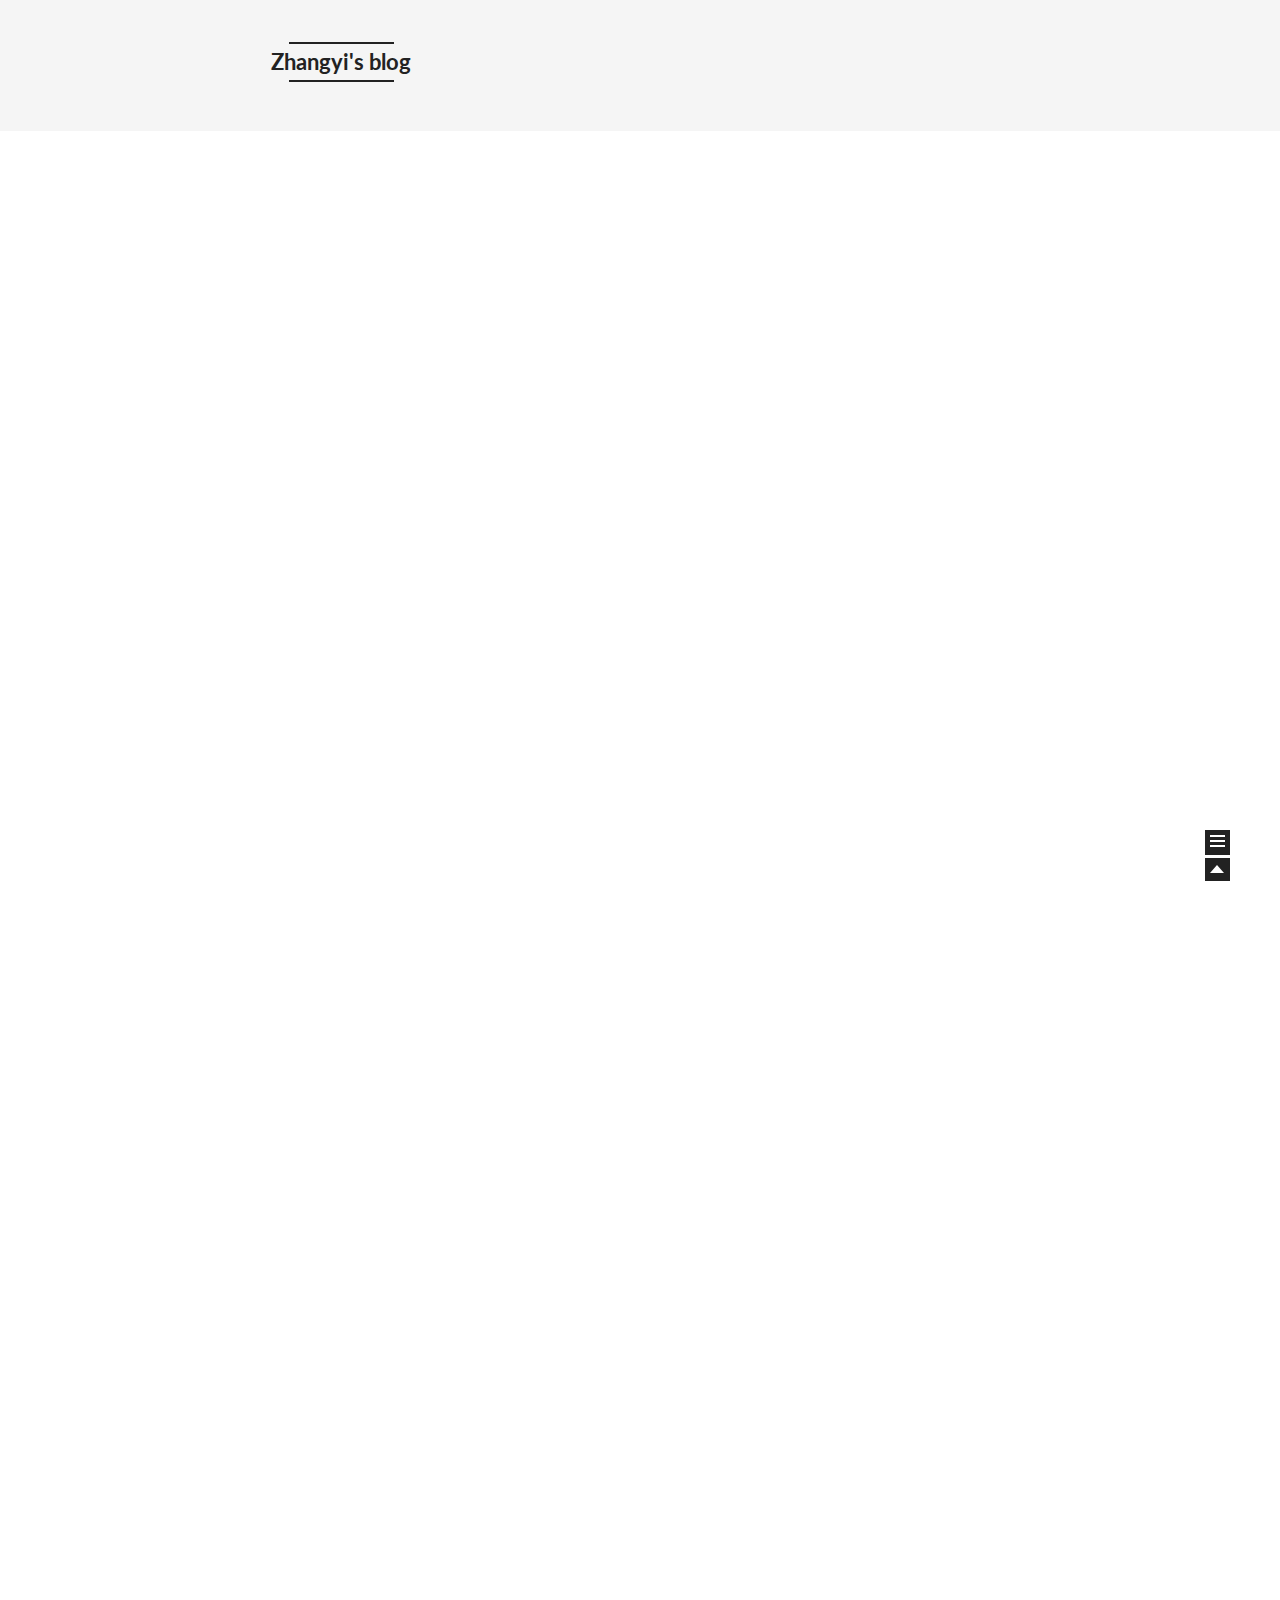
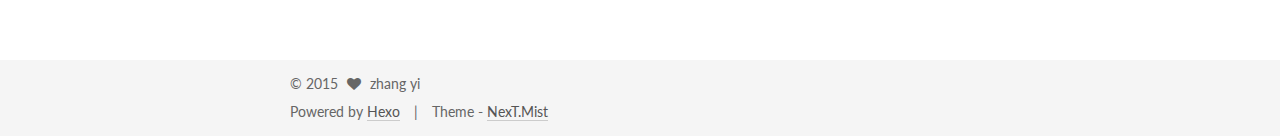
==== commit 0dc81670: "Site updated: 2015-12-23 12:22:14" ====
--- a/index.html
+++ b/index.html
@@ -177,15 +177,101 @@
 
     
     
-      
-      
-        
-        
-        
-      
-
-      
-    
+
+    
+      
+
+  
+  
+
+  
+  
+  
+
+  <article class="post post-type-normal " itemscope itemtype="http://schema.org/Article">
+
+    
+      <header class="post-header">
+
+        
+        
+          <h1 class="post-title" itemprop="name headline">
+            
+            
+              
+                
+                <a class="post-title-link" href="/2015/12/23/install-scrapy-on-mac-osx/" itemprop="url">
+                  install scrapy on mac osx
+                </a>
+              
+            
+          </h1>
+        
+
+        <div class="post-meta">
+          <span class="post-time">
+            Posted on
+            <time itemprop="dateCreated" datetime="2015-12-23T12:11:46+08:00" content="2015-12-23">
+              2015-12-23
+            </time>
+          </span>
+
+          
+
+          
+            
+              <span class="post-comments-count">
+              &nbsp; | &nbsp;
+              <a href="/2015/12/23/install-scrapy-on-mac-osx/#comments" itemprop="discussionUrl">
+                <span class="post-comments-count disqus-comment-count" data-disqus-identifier="2015/12/23/install-scrapy-on-mac-osx/" itemprop="commentsCount"></span>
+              </a>
+            </span>
+            
+          
+
+          
+
+        </div>
+      </header>
+    
+
+
+    <div class="post-body">
+
+      
+      
+
+      
+        
+          <span itemprop="articleBody">
+            
+              <p>又是python3,发现坑真多，能不能好好用python3了…</p>
+<p>macosx安装scrapy的坑真多，纪录一下</p>
+<p>首先支持的是python2,python3上安装成功却不能使用…</p>
+<p>###libxml2,libxslt<br><figure class="highlight bash"><table><tr><td class="gutter"><pre><span class="line">1</span><br><span class="line">2</span><br><span class="line">3</span><br><span class="line">4</span><br></pre></td><td class="code"><pre><span class="line"><span class="variable">$brew</span> install libxml2</span><br><span class="line"><span class="variable">$brew</span> install libxslt</span><br><span class="line"><span class="variable">$brew</span> link libxml2 --force</span><br><span class="line"><span class="variable">$brew</span> link libxslt --force</span><br></pre></td></tr></table></figure></p>
+<p>###command line<br><figure class="highlight bash"><table><tr><td class="gutter"><pre><span class="line">1</span><br></pre></td><td class="code"><pre><span class="line"><span class="variable">$xcode</span>-select --install</span><br></pre></td></tr></table></figure></p>
+<p>###lxml !!!出问题的一般都在这<br><figure class="highlight bash"><table><tr><td class="gutter"><pre><span class="line">1</span><br></pre></td><td class="code"><pre><span class="line"><span class="variable">$CPATH</span>=/Applications/Xcode.app/Contents/Developer/Platforms/MacOSX.platform/Developer/SDKs/MacOSX10.<span class="number">11</span>.sdk/usr/include/libxml2/ pip install lxml</span><br></pre></td></tr></table></figure></p>
+<p>善用locate命令</p>
+<p>###scrapy<br><figure class="highlight bash"><table><tr><td class="gutter"><pre><span class="line">1</span><br></pre></td><td class="code"><pre><span class="line"><span class="variable">$pip</span> install scrapy</span><br></pre></td></tr></table></figure></p>
+
+            
+          </span>
+        
+      
+    </div>
+
+    <footer class="post-footer">
+      
+
+      
+
+      
+      
+        <div class="post-eof"></div>
+      
+    </footer>
+  </article>
+
 
     
       
@@ -634,7 +720,7 @@
         <nav class="site-state motion-element">
           <div class="site-state-item site-state-posts">
             <a href="/archives">
-              <span class="site-state-item-count">4</span>
+              <span class="site-state-item-count">5</span>
               <span class="site-state-item-name">posts</span>
             </a>
           </div>
@@ -648,7 +734,7 @@
 
           <div class="site-state-item site-state-tags">
             <a href="/tags">
-              <span class="site-state-item-count">3</span>
+              <span class="site-state-item-count">4</span>
               <span class="site-state-item-name">tags</span>
               </a>
           </div>
--- a/css/main.css
+++ b/css/main.css
@@ -965,7 +965,7 @@
   width: 4px;
   height: 4px;
   border-radius: 50%;
-  background: #93ff50;
+  background: #242f94;
 }
 .sidebar-nav {
   margin: 0 0 20px;
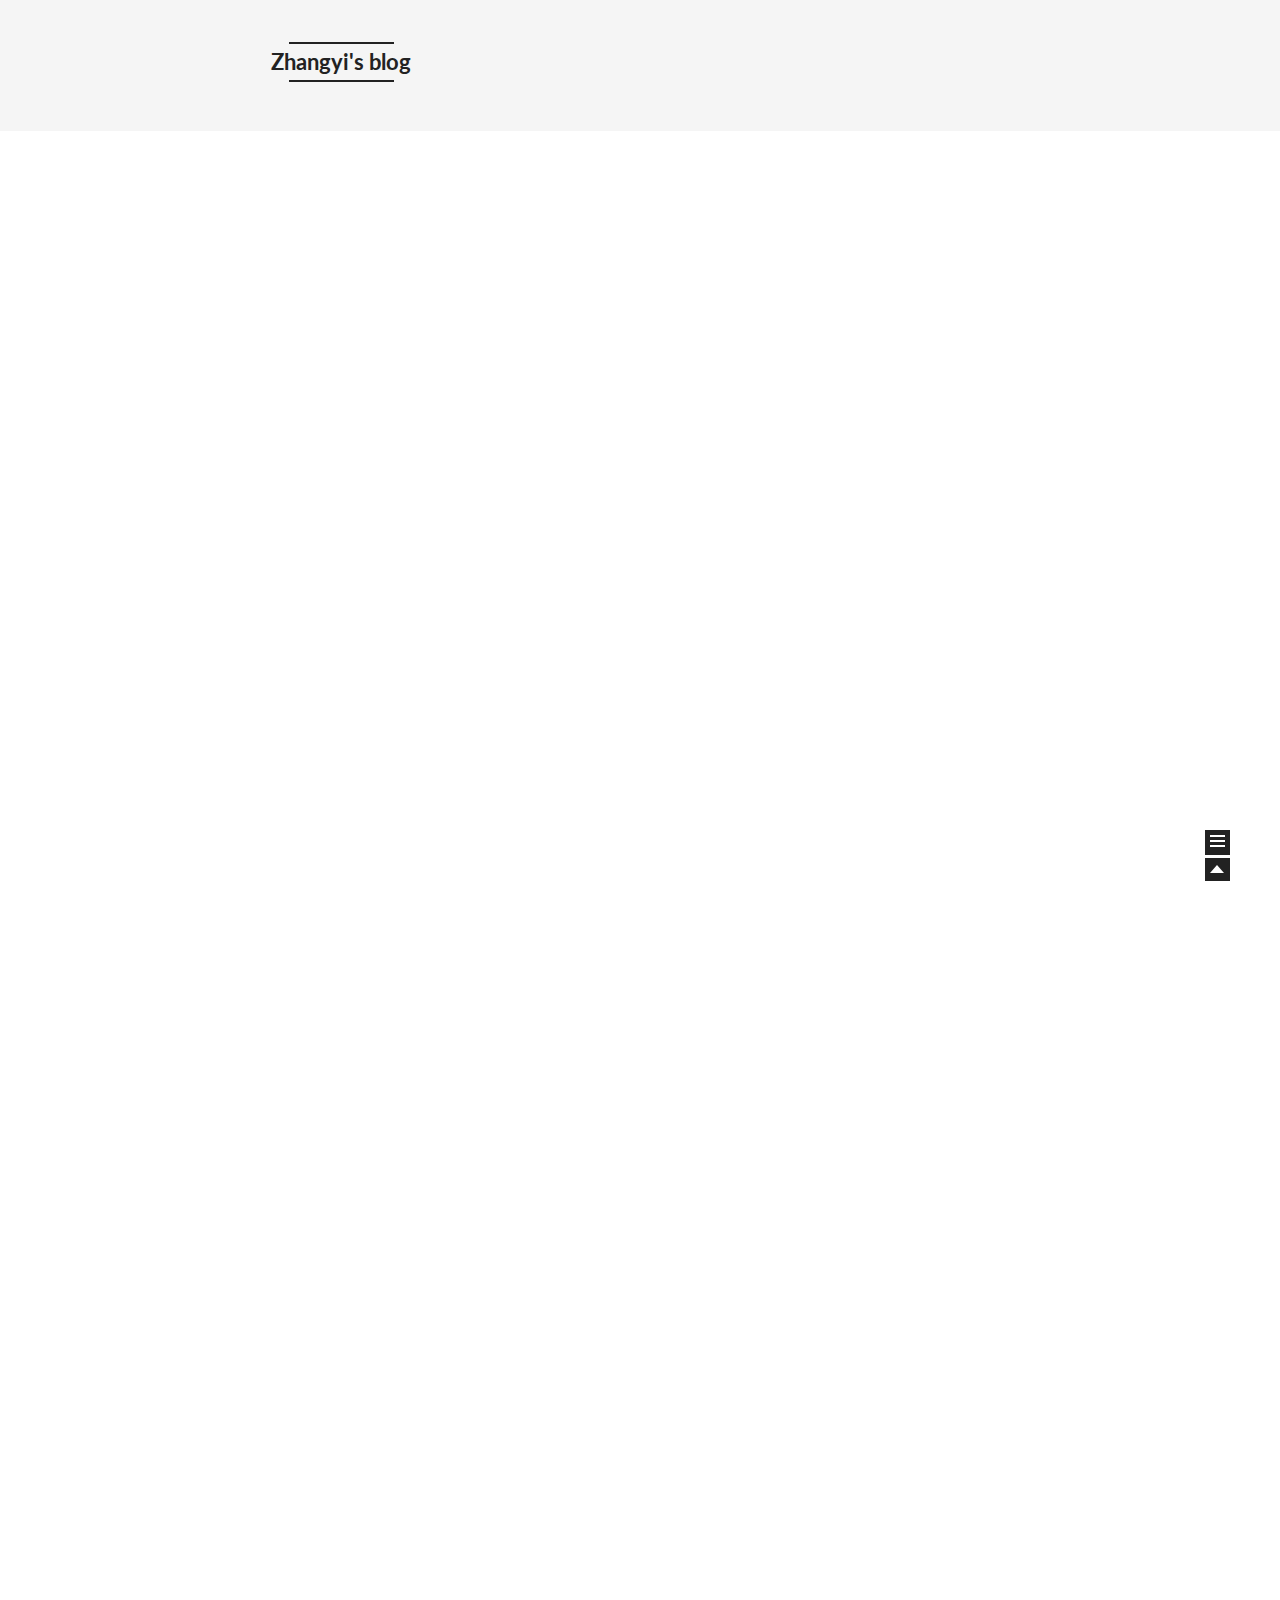
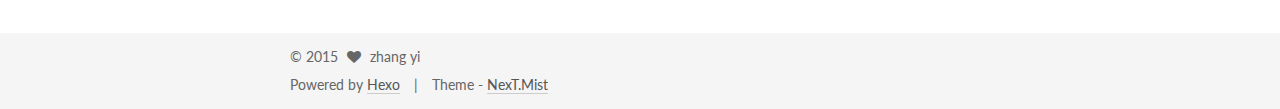
==== commit 9ac71d9b: "Site updated: 2015-12-23 12:26:08" ====
--- a/index.html
+++ b/index.html
@@ -248,11 +248,11 @@
               <p>又是python3,发现坑真多，能不能好好用python3了…</p>
 <p>macosx安装scrapy的坑真多，纪录一下</p>
 <p>首先支持的是python2,python3上安装成功却不能使用…</p>
-<p>###libxml2,libxslt<br><figure class="highlight bash"><table><tr><td class="gutter"><pre><span class="line">1</span><br><span class="line">2</span><br><span class="line">3</span><br><span class="line">4</span><br></pre></td><td class="code"><pre><span class="line"><span class="variable">$brew</span> install libxml2</span><br><span class="line"><span class="variable">$brew</span> install libxslt</span><br><span class="line"><span class="variable">$brew</span> link libxml2 --force</span><br><span class="line"><span class="variable">$brew</span> link libxslt --force</span><br></pre></td></tr></table></figure></p>
-<p>###command line<br><figure class="highlight bash"><table><tr><td class="gutter"><pre><span class="line">1</span><br></pre></td><td class="code"><pre><span class="line"><span class="variable">$xcode</span>-select --install</span><br></pre></td></tr></table></figure></p>
-<p>###lxml !!!出问题的一般都在这<br><figure class="highlight bash"><table><tr><td class="gutter"><pre><span class="line">1</span><br></pre></td><td class="code"><pre><span class="line"><span class="variable">$CPATH</span>=/Applications/Xcode.app/Contents/Developer/Platforms/MacOSX.platform/Developer/SDKs/MacOSX10.<span class="number">11</span>.sdk/usr/include/libxml2/ pip install lxml</span><br></pre></td></tr></table></figure></p>
+<h3 id="libxml2,libxslt">libxml2,libxslt</h3><figure class="highlight bash"><table><tr><td class="gutter"><pre><span class="line">1</span><br><span class="line">2</span><br><span class="line">3</span><br><span class="line">4</span><br></pre></td><td class="code"><pre><span class="line"><span class="variable">$brew</span> install libxml2</span><br><span class="line"><span class="variable">$brew</span> install libxslt</span><br><span class="line"><span class="variable">$brew</span> link libxml2 --force</span><br><span class="line"><span class="variable">$brew</span> link libxslt --force</span><br></pre></td></tr></table></figure>
+<h3 id="command_line">command line</h3><figure class="highlight bash"><table><tr><td class="gutter"><pre><span class="line">1</span><br></pre></td><td class="code"><pre><span class="line"><span class="variable">$xcode</span>-select --install</span><br></pre></td></tr></table></figure>
+<h3 id="lxml_!!!出问题的一般都在这">lxml !!!出问题的一般都在这</h3><figure class="highlight bash"><table><tr><td class="gutter"><pre><span class="line">1</span><br></pre></td><td class="code"><pre><span class="line"><span class="variable">$CPATH</span>=/Applications/Xcode.app/Contents/Developer/Platforms/MacOSX.platform/Developer/SDKs/MacOSX10.<span class="number">11</span>.sdk/usr/include/libxml2/ pip install lxml</span><br></pre></td></tr></table></figure>
 <p>善用locate命令</p>
-<p>###scrapy<br><figure class="highlight bash"><table><tr><td class="gutter"><pre><span class="line">1</span><br></pre></td><td class="code"><pre><span class="line"><span class="variable">$pip</span> install scrapy</span><br></pre></td></tr></table></figure></p>
+<h3 id="scrapy">scrapy</h3><figure class="highlight bash"><table><tr><td class="gutter"><pre><span class="line">1</span><br></pre></td><td class="code"><pre><span class="line"><span class="variable">$pip</span> install scrapy</span><br></pre></td></tr></table></figure>
 
             
           </span>
